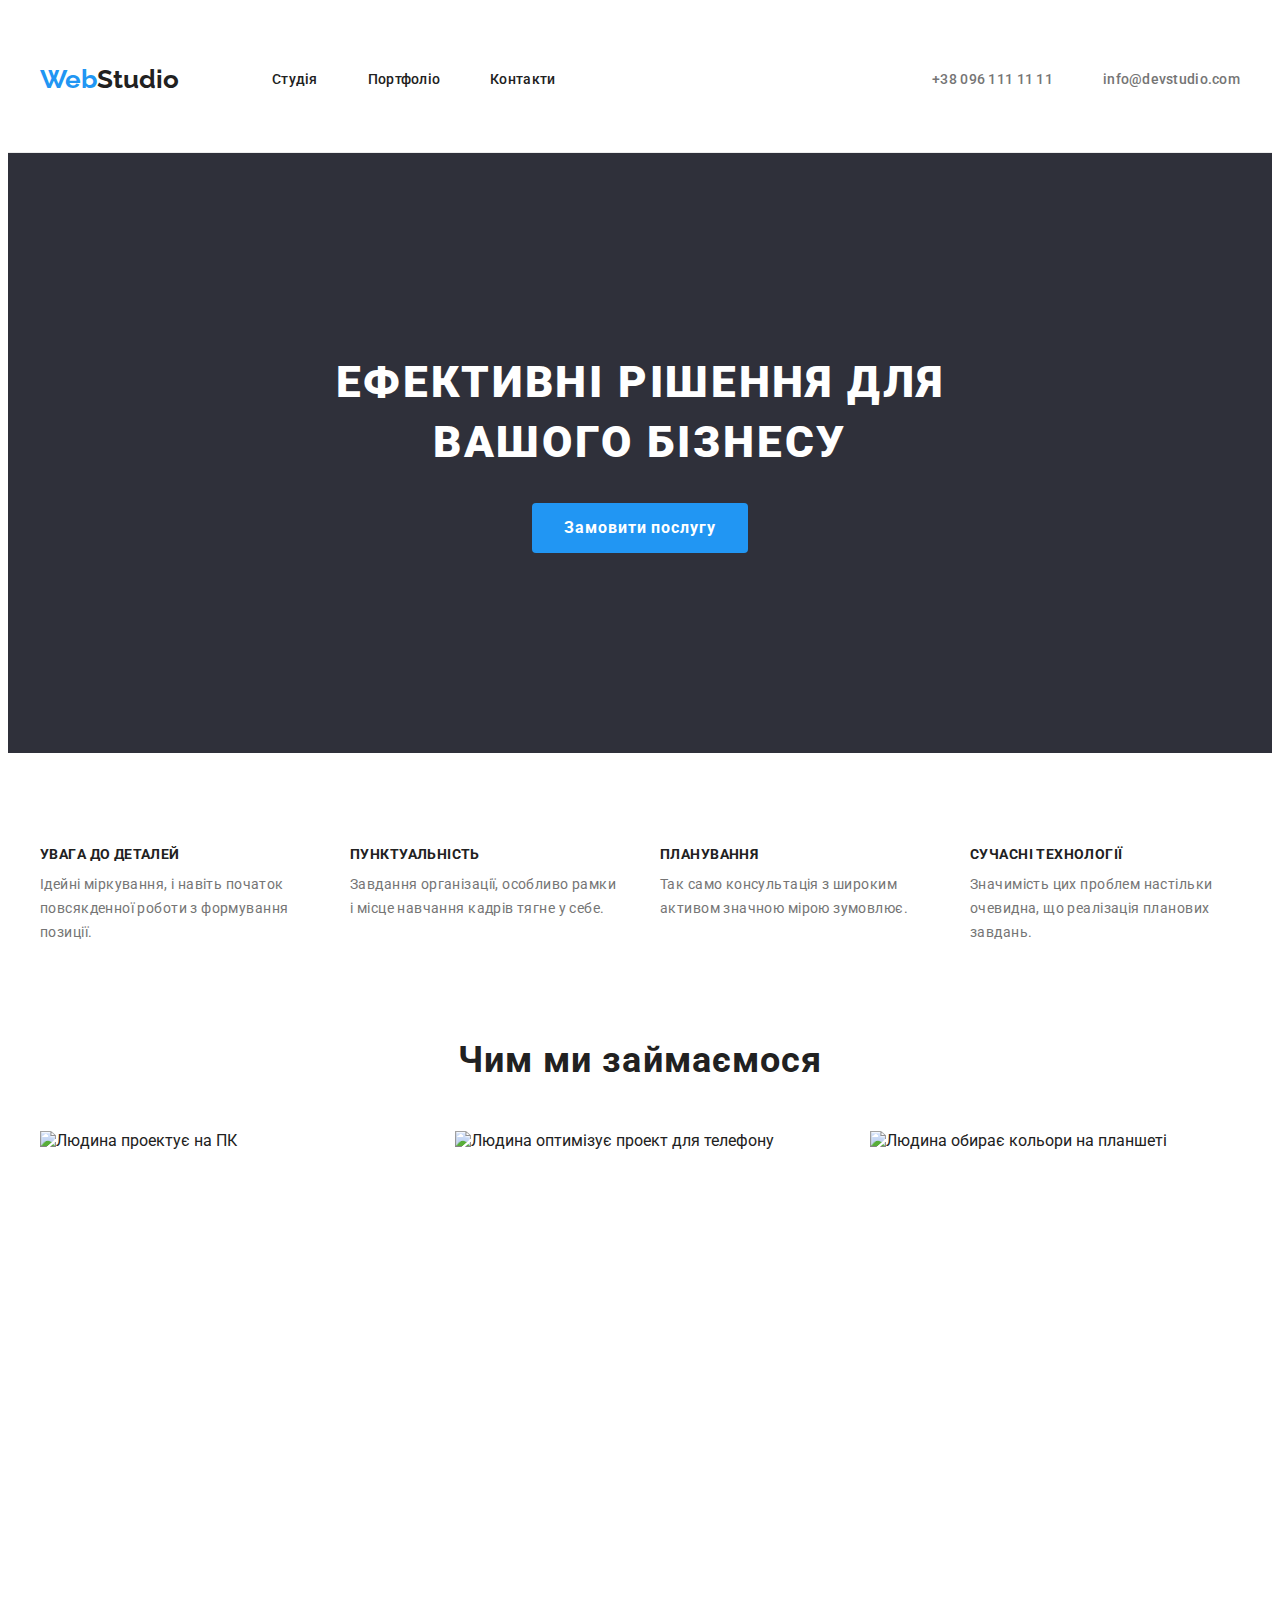
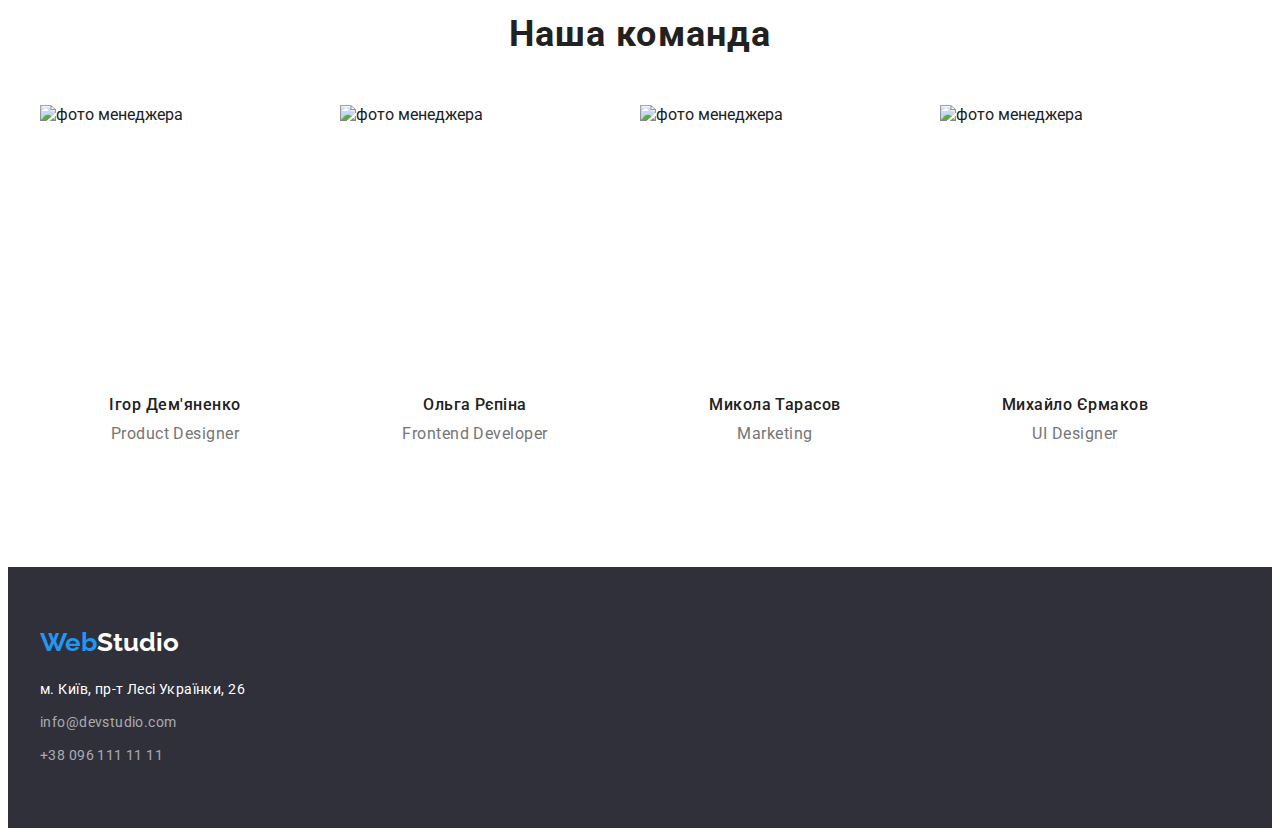
==== index.html @ 510cea8b "fixes" ====
<!DOCTYPE html>
<html lang="uk">
  <head>
    <meta charset="UTF-8" />
    <meta http-equiv="X-UA-Compatible" content="IE=edge" />
    <meta name="viewport" content="width=device-width, initial-scale=1.0" />
    <title>Document</title>
    <link rel="preconnect" href="https://fonts.googleapis.com" />
    <link rel="preconnect" href="https://fonts.gstatic.com" crossorigin />
    <link
      href="https://fonts.googleapis.com/css2?family=Raleway:wght@700&family=Roboto:wght@400;500;700;900&display=swap"
      rel="stylesheet"
    />
    <link
      rel="stylesheet"
      href="https://cdnjs.cloudflare.com/ajax/libs/modern-normalize/1.1.0/modern-normalize.min.css"
      integrity="sha512-wpPYUAdjBVSE4KJnH1VR1HeZfpl1ub8YT/NKx4PuQ5NmX2tKuGu6U/JRp5y+Y8XG2tV+wKQpNHVUX03MfMFn9Q=="
      crossorigin="anonymous"
      referrerpolicy="no-referrer"
    />
    <link rel="stylesheet" href="./css/styles.css" />
  </head>
  <body>
    <!-- header header header header header header header -->

    <header class="header">
      <div class="container header-container">
        <nav class="conteiner-nav">
          <a href="./index.html" lang="en" class="logo"
            ><span>Web</span>Studio</a
          >
          <ul class="main-nav list">
            <li class="item">
              <a href="./index.html" class="main-nav-link">Студія</a>
            </li>
            <li class="item">
              <a href="./portfolio.html" class="main-nav-link">Портфоліо</a>
            </li>
            <li class="item">
              <a href="#" class="main-nav-link">Контакти</a>
            </li>
          </ul>
        </nav>
        <div class="conteiner-auth">
          <ul class="auth-nav list">
            <li class="item">
              <a href="tel:+380961111111" class="main-nav-contacts"
                >+38 096 111 11 11</a
              >
            </li>
            <li class="item">
              <a href="mailto:info@devstudio.com" class="main-nav-contacts"
                >info@devstudio.com</a
              >
            </li>
          </ul>
        </div>
      </div>
    </header>

    <!-- main main main main main main main main main main -->

    <main>
      <!-- hero hero hero hero hero hero hero hero hero hero  -->

      <section class="hero-section">
        <h1 class="hero-slogan">
          Ефективні рішення для <br />
          вашого бізнесу
        </h1>
        <button type="button" class="hero-order-service">
          Замовити послугу
        </button>
      </section>

      <!-- our advantages our advantages our advantages our advantages  -->

      <section class="section">
        <div class="container">
          <h2 class="hidden">Наші переваги</h2>
          <ul class="advantages list">
            <li class="advantages-item">
              <h3 class="section-sub-header">Увагa до деталей</h3>
              <p class="feature-description">
                Ідейні міркування, і навіть початок повсякденної роботи з
                формування позиції.
              </p>
            </li>
            <li class="advantages-item">
              <h3 class="section-sub-header">Пунктуальність</h3>
              <p class="feature-description">
                Завдання організації, особливо рамки і місце навчання кадрів
                тягне у себе.
              </p>
            </li>
            <li class="advantages-item">
              <h3 class="section-sub-header">Планування</h3>
              <p class="feature-description">
                Так само консультація з широким активом значною мірою зумовлює.
              </p>
            </li>
            <li class="advantages-item">
              <h3 class="section-sub-header">Сучасні технології</h3>
              <p class="feature-description">
                Значимість цих проблем настільки очевидна, що реалізація
                планових завдань.
              </p>
            </li>
          </ul>
        </div>
      </section>

      <!-- what we do what we do what we do what we do what we do -->

      <section class="services">
        <div class="container">
          <h2 class="section-title">Чим ми займаємося</h2>
          <ul class="we-do list">
            <li>
              <img
                src="./images/box1.jpg"
                alt="Людина проектує на ПК"
                width="370"
                height="294"
              />
            </li>
            <li>
              <img
                src="./images/box2.jpg"
                alt="Людина оптимізує проект для телефону"
                width="370"
                height="294"
              />
            </li>
            <li>
              <img
                src="./images/box3.jpg"
                alt="Людина обирає кольори на планшеті"
                width="370"
                height="294"
              />
            </li>
          </ul>
        </div>
      </section>

      <!-- our team our team our team our team our team our team our team  -->

      <section class="team">
        <div class="container">
          <h2 class="section-title">Наша команда</h2>
          <ul class="our-team list">
            <li class="team-item">
              <img
                class="team-image"
                src="./images/employee1.jpg"
                alt="фото менеджера"
                width="270"
                height="260"
              />
              <div class="team-member">
                <h3 class="team-member-name">Ігор Дем'яненко</h3>
                <p class="team-member-position">Product Designer</p>
              </div>
            </li>
            <li class="team-item">
              <img
                class="team-image"
                src="./images/employee2.jpg"
                alt="фото менеджера"
                width="270"
                height="260"
              />
              <div class="team-member">
                <h3 class="team-member-name">Ольга Рєпіна</h3>
                <p class="team-member-position">Frontend Developer</p>
              </div>
            </li>
            <li class="team-item">
              <img
                class="team-image"
                src="./images/employee3.jpg"
                alt="фото менеджера"
                width="270"
                height="260"
              />
              <div class="team-member">
                <h3 class="team-member-name">Микола Тарасов</h3>
                <p class="team-member-position">Marketing</p>
              </div>
            </li>
            <li class="team-item">
              <img
                class="team-image"
                src="./images/employee4.jpg"
                alt="фото менеджера"
                width="270"
                height="260"
              />
              <div class="team-member">
                <h3 class="team-member-name">Михайло Єрмаков</h3>
                <p class="team-member-position">UI Designer</p>
              </div>
            </li>
          </ul>
        </div>
      </section>
    </main>

    <!-- footer footer footer footer footer footer footer footer  -->

    <footer class="footer-section">
      <div class="container">
        <a href="./index.html" lang="en" class="footer-logo"
          ><span>Web</span>Studio</a
        >
        <address>
          <ul class="footer-list list">
            <li>
              <a
                href="https://goo.gl/maps/GpsuP5sjHcTFaCAGA"
                target="_blank"
                rel="noopener noreferrer nofollow"
                class="footer-phisical-address"
                >м. Київ, пр-т Лесі Українки, 26</a
              >
            </li>
            <li>
              <a href="mailto:info@devstudio.com" class="footer-contacts-mail"
                >info@devstudio.com</a
              >
            </li>
            <li>
              <a href="tel:+380961111111" class="footer-contacts-tel"
                >+38 096 111 11 11</a
              >
            </li>
          </ul>
        </address>
      </div>
    </footer>
  </body>
</html>
---- css/styles.css ----
:root {
  --accent-color: #2196f3;
  --main-text-black-color: #212121;
  --main-white-color: #ffffff;
  --main-grey-color: #757575;
  --dark-background-color: #2f303a;
  --button-filter-background-color: #f5f4fa;
  --footer-text-semi-transparent-color: rgba(255, 255, 255, 0.6);
}

body {
  font-family: "Roboto", sans-serif;
  background-color: var(--main-white-color);
  color: var(--main-text-black-color);
}
.logo {
  padding-top: 24px;
  padding-bottom: 25px;
  margin-right: 93px;

  font-family: "Raleway", sans-serif;
  font-weight: 700;
  font-size: 26px;
  line-height: 1.2;
  color: var(--main-text-black-color);
}

.logo span {
  color: var(--accent-color);
}

.list {
  list-style: none;
  padding: 0%;
  margin: 0%;
}

a {
  text-decoration: none;
  display: inline-block;
}
img {
  display: block;
  max-width: 100%;
  height: auto;
}

button {
  cursor: pointer;
  font-family: inherit;
  border: none;
  border-radius: 4px;
  padding: 10px 32px;
  min-width: 216px;
}

.hidden {
  position: absolute;
  width: 1px;
  height: 1px;
  margin: -1px;
  padding: 0;
  overflow: hidden;
  border: 0;
  clip: rect(0 0 0 0);
}

.container {
  width: 1200px;
  padding-left: 15px;
  padding-right: 15px;
  margin: 0 auto;
}

h1,
h2,
h3,
h4,
h5,
h6,
p {
  margin: 0%;
  padding: 0px;
}

ul,
ol {
  margin: 0;
  padding-left: 0;
}

/* HEADER */

.header {
  border-bottom: 1px solid #ececec;
}

.header-container {
  height: 80px;
  display: flex;
  align-items: center;
  padding-top: 32px;
  padding-bottom: 32px;
}

.conteiner-nav {
  display: flex;
  align-items: center;
}

.main-nav {
  display: flex;
  gap: 50px;
}

.main-nav-link {
  display: block;

  font-weight: 500;
  font-size: 14px;
  line-height: 1.14;
  letter-spacing: 0.02em;
  color: var(--main-text-black-color);
}

.main-nav-link:hover,
.main-nav-link:focus {
  color: var(--accent-color);
}

.main-nav-contacts {
  display: block;
  padding-top: 31px;
  padding-bottom: 31px;

  font-weight: 500;
  font-size: 14px;
  line-height: 1.14;
  letter-spacing: 0.02em;
  color: var(--main-grey-color);
}

.conteiner-auth {
  margin-left: auto;
}

.auth-nav {
  display: flex;
  margin-left: auto;
}

.auth-nav .item + .item {
  margin-left: 50px;
}

/* HERO */

.hero-section {
  background-color: var(--dark-background-color);
  text-align: center;
  padding-top: 200px;
  padding-bottom: 200px;
}

.hero-slogan {
  font-weight: 900;
  font-size: 44px;
  line-height: 1.36;
  letter-spacing: 0.06em;
  text-transform: uppercase;
  color: var(--main-white-color);
  margin-bottom: 30px;
}

.hero-order-service {
  font-weight: 700;
  font-size: 16px;
  line-height: 1.88;
  letter-spacing: 0.06em;
  color: var(--main-white-color);
  background-color: var(--accent-color);
}

/* SECTION */

.section {
  padding-bottom: 94px;
  padding-top: 94px;
}

.services {
  padding-bottom: 94px;
}

.section-title {
  font-size: 36px;
  line-height: 1.17;
  letter-spacing: 0.03em;
  margin-bottom: 50px;
  text-align: center;
}

.section-sub-header {
  font-size: 14px;
  line-height: 1.14;
  letter-spacing: 0.03em;
  text-transform: uppercase;
  margin-bottom: 10px;
}

.advantages {
  display: flex;
  justify-content: space-between;
}

.advantages .advantages-item {
  width: 270px;
}

.feature-description {
  font-size: 14px;
  line-height: 1.71;
  letter-spacing: 0.03em;
  color: var(--main-grey-color);
}

.we-do {
  display: flex;
  justify-content: space-between;
}

/* OUR TEAM */

.team {
  padding-top: 94px;
  padding-bottom: 94px;
}

.team-member-name {
  font-weight: 500;
  font-size: 16px;
  line-height: 1.19;
  letter-spacing: 0.03em;
  margin-bottom: 10px;
  text-align: center;
}

.team-member-position {
  font-size: 16px;
  line-height: 1.19;
  letter-spacing: 0.03em;
  color: var(--main-grey-color);
  text-align: center;
}

.our-team {
  display: flex;
  gap: 30px;
}

.team-member {
  padding-top: 30px;
  padding-bottom: 30px;
}

/* FOOTER */

.footer-phisical-address:hover,
.footer-contacts:hover,
.footer-contacts:focus,
.main-nav-contacts:hover,
.main-nav-contacts:focus {
  color: var(--accent-color);
}

.footer-section {
  background-color: var(--dark-background-color);
  padding-top: 60px;
  padding-bottom: 60px;
}

.footer-phisical-address {
  font-style: normal;
  font-size: 14px;
  line-height: 1.71;
  letter-spacing: 0.03em;
  color: var(--main-white-color);
  margin-bottom: 9px;
}

.footer-contacts-mail {
  font-style: normal;
  font-size: 14px;
  line-height: 1.71;
  letter-spacing: 0.03em;
  color: var(--footer-text-semi-transparent-color);
  margin-bottom: 9px;
}

.footer-contacts-tel {
  font-style: normal;
  font-size: 14px;
  line-height: 1.71;
  letter-spacing: 0.03em;
  color: var(--footer-text-semi-transparent-color);
}

.footer-logo {
  font-family: "Raleway", sans-serif;
  font-weight: 700;
  font-size: 26px;
  line-height: 1.2;
  color: var(--main-white-color);
  margin-bottom: 20px;
}

.footer-logo span {
  color: var(--accent-color);
}

/* -=-=-=-=-=-=- Portfolio CSS -=-=-=-=-=-=- */

.portfolio {
  padding-top: 94px;
  padding-bottom: 94px;
}

.portfolio-nav {
  display: flex;
  margin-bottom: 34px;
  gap: 8px;
  justify-content: center;
}

.portfolio-filters-button {
  background-color: var(--button-filter-background-color);
  font-weight: 500;
  font-size: 16px;
  line-height: 1.62;
  letter-spacing: 0.03em;
  padding: 6px 22px;
  text-align: center;
  font-family: inherit;
  border-radius: 4px;
  min-width: auto;
}

.portfolio-filters-button:focus,
.portfolio-filters-button:hover {
  background-color: var(--accent-color);
  color: var(--main-white-color);
}

.project {
  padding: 20px 24px;
}

.client-project-name {
  font-size: 18px;
  line-height: 2;
  letter-spacing: 0.06em;
  color: var(--main-text-black-color);
  margin-bottom: 4px;
}

.product-project-type {
  font-size: 16px;
  line-height: 1.88;
  letter-spacing: 0.03em;
  color: var(--main-grey-color);
  margin-bottom: 20px;
}

.portfolio-list {
  display: flex;
  flex-wrap: wrap;
  gap: 30px;
}

.portfolio-list-content {
  width: 370px;
  height: 404px;
  border: 1px solid #eeeeee;
}

.address {
  font-style: normal;
}
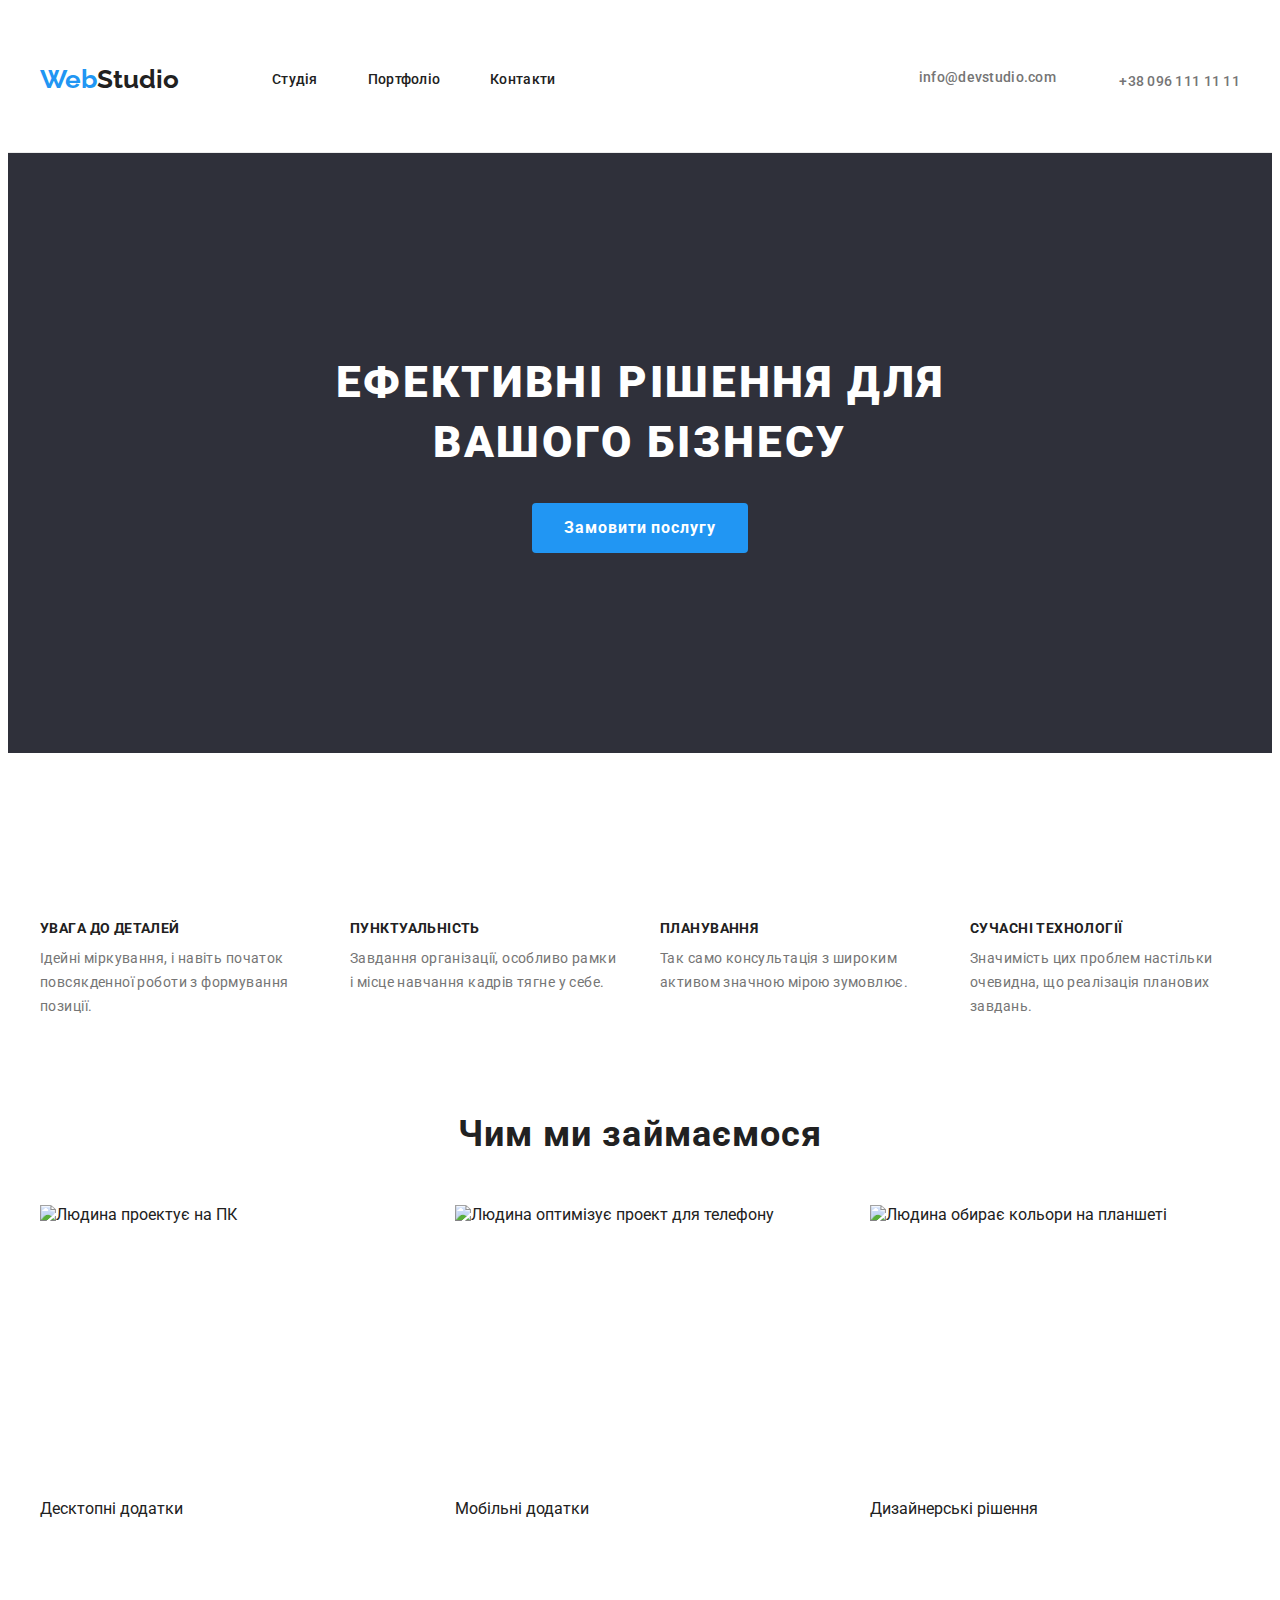
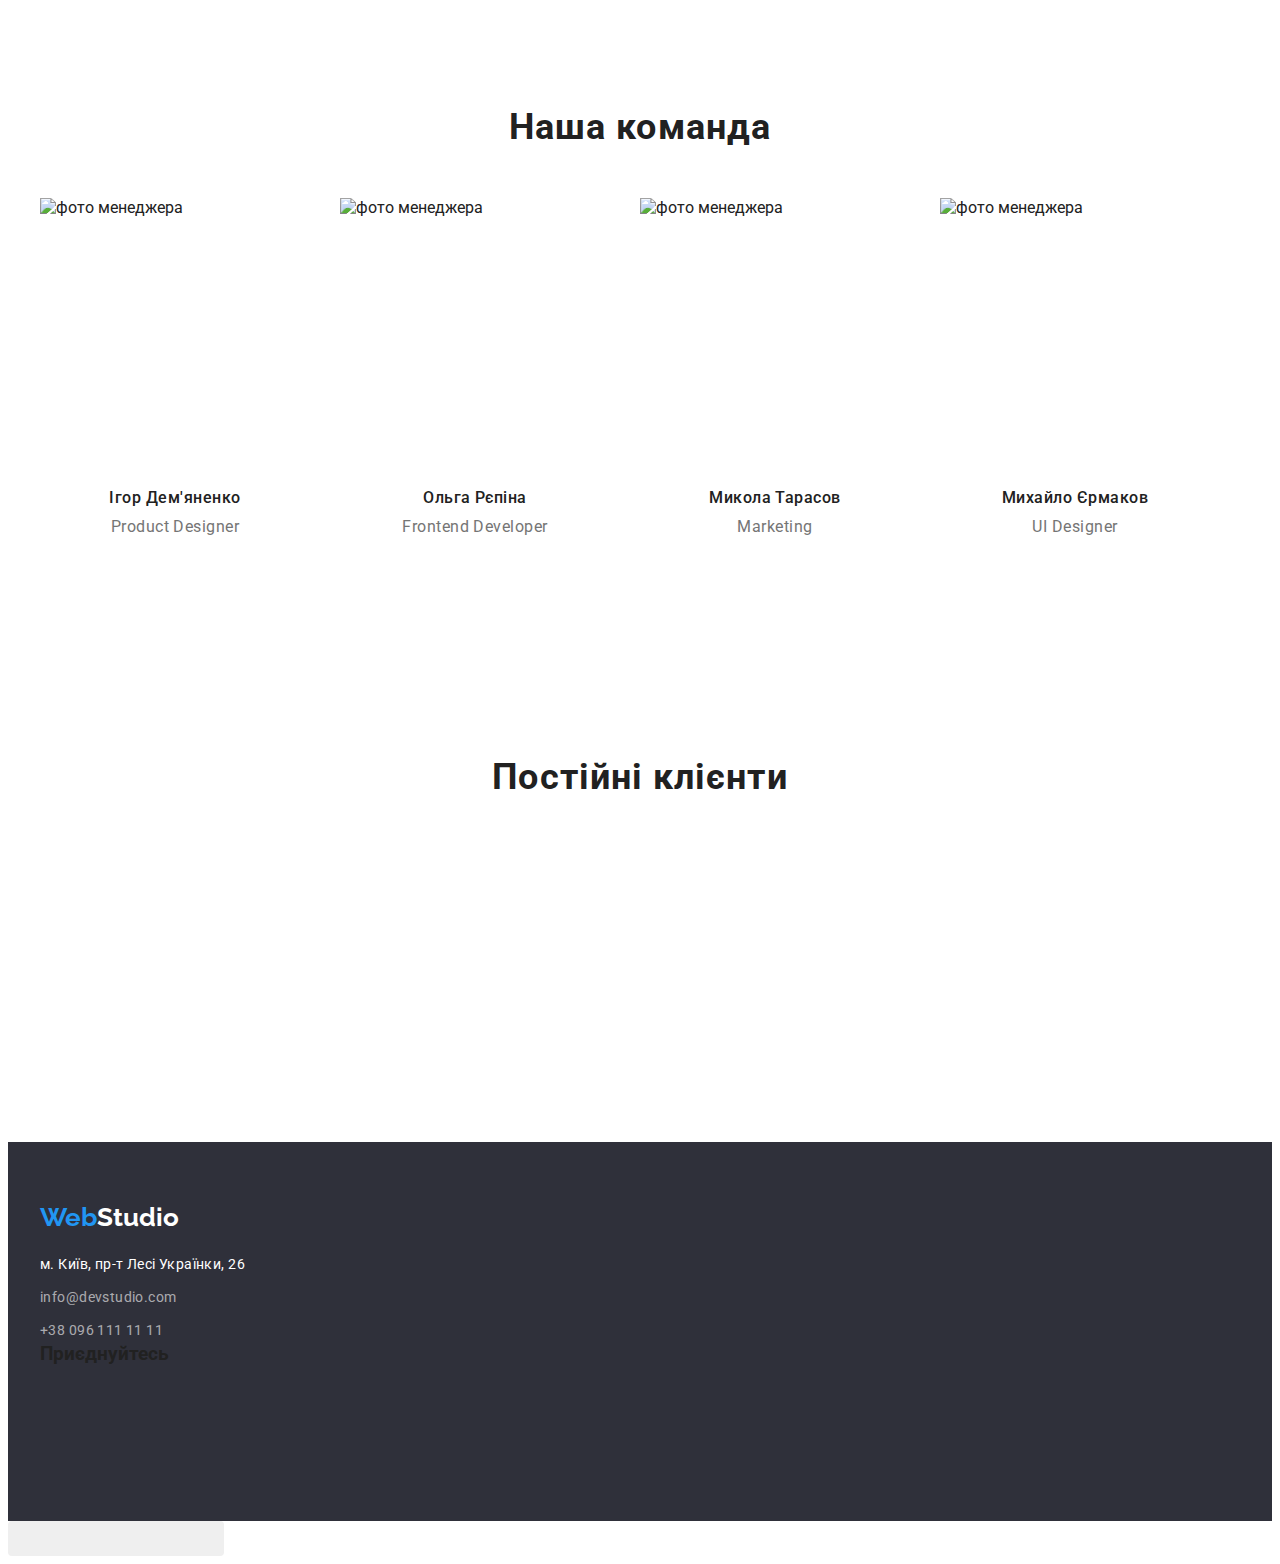
==== commit 7b809719: "final" ====
--- a/index.html
+++ b/index.html
@@ -21,7 +21,7 @@
     <link rel="stylesheet" href="./css/styles.css" />
   </head>
   <body>
-    <!-- header header header header header header header -->
+    <!-- header ❤ header -->
 
     <header class="header">
       <div class="container header-container">
@@ -31,7 +31,7 @@
           >
           <ul class="main-nav list">
             <li class="item">
-              <a href="./index.html" class="main-nav-link">Студія</a>
+              <a href="./index.html" class="main-nav-link blue-line">Студія</a>
             </li>
             <li class="item">
               <a href="./portfolio.html" class="main-nav-link">Портфоліо</a>
@@ -44,13 +44,19 @@
         <div class="conteiner-auth">
           <ul class="auth-nav list">
             <li class="item">
-              <a href="tel:+380961111111" class="main-nav-contacts"
-                >+38 096 111 11 11</a
+              <a href="mailto:info@devstudio.com" class="main-nav-contacts">
+                <svg class="main-nav-contacts-icon" width="16" height="12">
+                  <use href="./images/icons.svg#icon-envelope"></use>
+                </svg>
+                info@devstudio.com</a
               >
             </li>
             <li class="item">
-              <a href="mailto:info@devstudio.com" class="main-nav-contacts"
-                >info@devstudio.com</a
+              <a href="tel:+380961111111" class="main-nav-contacts">
+                <svg class="main-nav-contacts-icon" width="10" height="16">
+                  <use href="./images/icons.svg#icon-smartphone"></use>
+                </svg>
+                +38 096 111 11 11</a
               >
             </li>
           </ul>
@@ -68,7 +74,7 @@
           Ефективні рішення для <br />
           вашого бізнесу
         </h1>
-        <button type="button" class="hero-order-service">
+        <button type="button" class="hero-order-service" data-modal-open>
           Замовити послугу
         </button>
       </section>
@@ -80,6 +86,11 @@
           <h2 class="hidden">Наші переваги</h2>
           <ul class="advantages list">
             <li class="advantages-item">
+              <div class="thumb">
+                <svg class="advantages-item-icon" width="70" height="70">
+                  <use href="./images/icons.svg#icon-antenna"></use>
+                </svg>
+              </div>
               <h3 class="section-sub-header">Увагa до деталей</h3>
               <p class="feature-description">
                 Ідейні міркування, і навіть початок повсякденної роботи з
@@ -87,6 +98,11 @@
               </p>
             </li>
             <li class="advantages-item">
+              <div class="thumb">
+                <svg class="advantages-item-icon" width="70" height="70">
+                  <use href="./images/icons.svg#icon-clock"></use>
+                </svg>
+              </div>
               <h3 class="section-sub-header">Пунктуальність</h3>
               <p class="feature-description">
                 Завдання організації, особливо рамки і місце навчання кадрів
@@ -94,12 +110,22 @@
               </p>
             </li>
             <li class="advantages-item">
+              <div class="thumb">
+                <svg class="advantages-item-icon" width="70" height="70">
+                  <use href="./images/icons.svg#icon-diagram"></use>
+                </svg>
+              </div>
               <h3 class="section-sub-header">Планування</h3>
               <p class="feature-description">
                 Так само консультація з широким активом значною мірою зумовлює.
               </p>
             </li>
             <li class="advantages-item">
+              <div class="thumb">
+                <svg class="advantages-item-icon" width="70" height="70">
+                  <use href="./images/icons.svg#icon-astronaut"></use>
+                </svg>
+              </div>
               <h3 class="section-sub-header">Сучасні технології</h3>
               <p class="feature-description">
                 Значимість цих проблем настільки очевидна, що реалізація
@@ -116,29 +142,32 @@
         <div class="container">
           <h2 class="section-title">Чим ми займаємося</h2>
           <ul class="we-do list">
-            <li>
+            <li class="projects">
               <img
                 src="./images/box1.jpg"
                 alt="Людина проектує на ПК"
                 width="370"
                 height="294"
               />
-            </li>
-            <li>
+              <div class="projects-text"><p>Десктопні додатки</p></div>
+            </li>
+            <li class="projects">
               <img
                 src="./images/box2.jpg"
                 alt="Людина оптимізує проект для телефону"
                 width="370"
                 height="294"
               />
-            </li>
-            <li>
+              <div class="projects-text"><p>Мобільні додатки</p></div>
+            </li>
+            <li class="projects">
               <img
                 src="./images/box3.jpg"
                 alt="Людина обирає кольори на планшеті"
                 width="370"
                 height="294"
               />
+              <div class="projects-text"><p>Дизайнерські рішення</p></div>
             </li>
           </ul>
         </div>
@@ -161,6 +190,44 @@
               <div class="team-member">
                 <h3 class="team-member-name">Ігор Дем'яненко</h3>
                 <p class="team-member-position">Product Designer</p>
+                <ul class="thumb-team list">
+                  <li>
+                    <div class="thumb-team-icon">
+                      <a href="" class="team-link-icon">
+                        <svg class="team-member-icon" width="20" height="20">
+                          <use href="./images/icons.svg#icon-instagram"></use>
+                        </svg>
+                      </a>
+                    </div>
+                  </li>
+                  <li>
+                    <div class="thumb-team-icon">
+                      <a href="" class="team-link-icon">
+                        <svg class="team-member-icon" width="20" height="20">
+                          <use href="./images/icons.svg#icon-twitter"></use>
+                        </svg>
+                      </a>
+                    </div>
+                  </li>
+                  <li>
+                    <div class="thumb-team-icon">
+                      <a href="" class="team-link-icon">
+                        <svg class="team-member-icon" width="20" height="20">
+                          <use href="./images/icons.svg#icon-facebook"></use>
+                        </svg>
+                      </a>
+                    </div>
+                  </li>
+                  <li>
+                    <div class="thumb-team-icon">
+                      <a href="" class="team-link-icon">
+                        <svg class="team-member-icon" width="20" height="20">
+                          <use href="./images/icons.svg#icon-linkedin"></use>
+                        </svg>
+                      </a>
+                    </div>
+                  </li>
+                </ul>
               </div>
             </li>
             <li class="team-item">
@@ -174,6 +241,44 @@
               <div class="team-member">
                 <h3 class="team-member-name">Ольга Рєпіна</h3>
                 <p class="team-member-position">Frontend Developer</p>
+                <ul class="thumb-team list">
+                  <li>
+                    <div class="thumb-team-icon">
+                      <a href="" class="team-link-icon">
+                        <svg class="team-member-icon" width="20" height="20">
+                          <use href="./images/icons.svg#icon-instagram"></use>
+                        </svg>
+                      </a>
+                    </div>
+                  </li>
+                  <li>
+                    <div class="thumb-team-icon">
+                      <a href="" class="team-link-icon">
+                        <svg class="team-member-icon" width="20" height="20">
+                          <use href="./images/icons.svg#icon-twitter"></use>
+                        </svg>
+                      </a>
+                    </div>
+                  </li>
+                  <li>
+                    <div class="thumb-team-icon">
+                      <a href="" class="team-link-icon">
+                        <svg class="team-member-icon" width="20" height="20">
+                          <use href="./images/icons.svg#icon-facebook"></use>
+                        </svg>
+                      </a>
+                    </div>
+                  </li>
+                  <li>
+                    <div class="thumb-team-icon">
+                      <a href="" class="team-link-icon">
+                        <svg class="team-member-icon" width="20" height="20">
+                          <use href="./images/icons.svg#icon-linkedin"></use>
+                        </svg>
+                      </a>
+                    </div>
+                  </li>
+                </ul>
               </div>
             </li>
             <li class="team-item">
@@ -187,6 +292,44 @@
               <div class="team-member">
                 <h3 class="team-member-name">Микола Тарасов</h3>
                 <p class="team-member-position">Marketing</p>
+                <ul class="thumb-team list">
+                  <li>
+                    <div class="thumb-team-icon">
+                      <a href="" class="team-link-icon">
+                        <svg class="team-member-icon" width="20" height="20">
+                          <use href="./images/icons.svg#icon-instagram"></use>
+                        </svg>
+                      </a>
+                    </div>
+                  </li>
+                  <li>
+                    <div class="thumb-team-icon">
+                      <a href="" class="team-link-icon">
+                        <svg class="team-member-icon" width="20" height="20">
+                          <use href="./images/icons.svg#icon-twitter"></use>
+                        </svg>
+                      </a>
+                    </div>
+                  </li>
+                  <li>
+                    <div class="thumb-team-icon">
+                      <a href="" class="team-link-icon">
+                        <svg class="team-member-icon" width="20" height="20">
+                          <use href="./images/icons.svg#icon-facebook"></use>
+                        </svg>
+                      </a>
+                    </div>
+                  </li>
+                  <li>
+                    <div class="thumb-team-icon">
+                      <a href="" class="team-link-icon">
+                        <svg class="team-member-icon" width="20" height="20">
+                          <use href="./images/icons.svg#icon-linkedin"></use>
+                        </svg>
+                      </a>
+                    </div>
+                  </li>
+                </ul>
               </div>
             </li>
             <li class="team-item">
@@ -200,6 +343,108 @@
               <div class="team-member">
                 <h3 class="team-member-name">Михайло Єрмаков</h3>
                 <p class="team-member-position">UI Designer</p>
+                <ul class="thumb-team list">
+                  <li>
+                    <div class="thumb-team-icon">
+                      <a href="" class="team-link-icon">
+                        <svg class="team-member-icon" width="20" height="20">
+                          <use href="./images/icons.svg#icon-instagram"></use>
+                        </svg>
+                      </a>
+                    </div>
+                  </li>
+                  <li>
+                    <div class="thumb-team-icon">
+                      <a href="" class="team-link-icon">
+                        <svg class="team-member-icon" width="20" height="20">
+                          <use href="./images/icons.svg#icon-twitter"></use>
+                        </svg>
+                      </a>
+                    </div>
+                  </li>
+                  <li>
+                    <div class="thumb-team-icon">
+                      <a href="" class="team-link-icon">
+                        <svg class="team-member-icon" width="20" height="20">
+                          <use href="./images/icons.svg#icon-facebook"></use>
+                        </svg>
+                      </a>
+                    </div>
+                  </li>
+                  <li>
+                    <div class="thumb-team-icon">
+                      <a href="" class="team-link-icon">
+                        <svg class="team-member-icon" width="20" height="20">
+                          <use href="./images/icons.svg#icon-linkedin"></use>
+                        </svg>
+                      </a>
+                    </div>
+                  </li>
+                </ul>
+              </div>
+            </li>
+          </ul>
+        </div>
+      </section>
+
+      <!-- our clients  our clients  our clients  our clients  -->
+
+      <section class="clients">
+        <div class="container">
+          <h2 class="section-title">Постійні клієнти</h2>
+          <ul class="our-clients list">
+            <li class="clients-item">
+              <div class="thumb-icon">
+                <a class="clients-link-icon" href="">
+                  <svg class="clients-icon" width="41" height="47">
+                    <use href="./images/icons.svg#icon-Union"></use>
+                  </svg>
+                </a>
+              </div>
+            </li>
+            <li class="clients-item">
+              <div class="thumb-icon">
+                <a class="clients-link-icon" href="">
+                  <svg class="clients-icon" width="40" height="52">
+                    <use href="./images/icons.svg#icon-group"></use>
+                  </svg>
+                </a>
+              </div>
+            </li>
+            <li class="clients-item">
+              <div class="thumb-icon">
+                <a class="clients-link-icon" href="">
+                  <svg class="clients-icon" width="43" height="41">
+                    <use href="./images/icons.svg#icon-Object"></use>
+                  </svg>
+                </a>
+              </div>
+            </li>
+            <li class="clients-item">
+              <div class="thumb-icon">
+                <a class="clients-link-icon" href="">
+                  <svg class="clients-icon" width="84" height="41">
+                    <use href="./images/icons.svg#icon-group-1"></use>
+                  </svg>
+                </a>
+              </div>
+            </li>
+            <li class="clients-item">
+              <div class="thumb-icon">
+                <a class="clients-link-icon" href="">
+                  <svg class="clients-icon" width="63" height="45">
+                    <use href="./images/icons.svg#icon-group-2"></use>
+                  </svg>
+                </a>
+              </div>
+            </li>
+            <li class="clients-item">
+              <div class="thumb-icon">
+                <a class="clients-link-icon" href="">
+                  <svg class="clients-icon" width="94" height="44">
+                    <use href="./images/icons.svg#icon-Object-1"></use>
+                  </svg>
+                </a>
               </div>
             </li>
           </ul>
@@ -210,34 +455,90 @@
     <!-- footer footer footer footer footer footer footer footer  -->
 
     <footer class="footer-section">
-      <div class="container">
-        <a href="./index.html" lang="en" class="footer-logo"
-          ><span>Web</span>Studio</a
-        >
-        <address>
-          <ul class="footer-list list">
+      <div class="footer-total container">
+        <div>
+          <a href="./index.html" lang="en" class="footer-logo"
+            ><span>Web</span>Studio</a
+          >
+          <address>
+            <ul class="footer-list list">
+              <li>
+                <a
+                  href="https://goo.gl/maps/GpsuP5sjHcTFaCAGA"
+                  target="_blank"
+                  rel="noopener noreferrer nofollow"
+                  class="footer-phisical-address"
+                  >м. Київ, пр-т Лесі Українки, 26</a
+                >
+              </li>
+              <li>
+                <a href="mailto:info@devstudio.com" class="footer-contacts-mail"
+                  >info@devstudio.com</a
+                >
+              </li>
+              <li>
+                <a href="tel:+380961111111" class="footer-contacts-tel"
+                  >+38 096 111 11 11</a
+                >
+              </li>
+            </ul>
+          </address>
+        </div>
+        <div class="footer-contacts-icon">
+          <h3 class="footer-slogan">Приєднуйтесь</h3>
+          <ul class="list thumb-footer">
             <li>
-              <a
-                href="https://goo.gl/maps/GpsuP5sjHcTFaCAGA"
-                target="_blank"
-                rel="noopener noreferrer nofollow"
-                class="footer-phisical-address"
-                >м. Київ, пр-т Лесі Українки, 26</a
-              >
+              <div class="thumb-footer-icon">
+                <a href="" class="link-icon">
+                  <svg class="footer-icon" width="20" height="20">
+                    <use href="./images/icons.svg#icon-instagram"></use>
+                  </svg>
+                </a>
+              </div>
             </li>
             <li>
-              <a href="mailto:info@devstudio.com" class="footer-contacts-mail"
-                >info@devstudio.com</a
-              >
+              <div class="thumb-footer-icon">
+                <a href="" class="link-icon">
+                  <svg class="footer-icon" width="20" height="20">
+                    <use href="./images/icons.svg#icon-twitter"></use>
+                  </svg>
+                </a>
+              </div>
             </li>
             <li>
-              <a href="tel:+380961111111" class="footer-contacts-tel"
-                >+38 096 111 11 11</a
-              >
-            </li>
-          </ul>
-        </address>
+              <div class="thumb-footer-icon">
+                <a href="" class="link-icon">
+                  <svg class="footer-icon" width="20" height="20">
+                    <use href="./images/icons.svg#icon-facebook"></use>
+                  </svg>
+                </a>
+              </div>
+            </li>
+            <li>
+              <div class="thumb-footer-icon">
+                <a href="" class="link-icon">
+                  <svg class="footer-icon" width="20" height="20">
+                    <use href="./images/icons.svg#icon-linkedin"></use>
+                  </svg>
+                </a>
+              </div>
+            </li>
+          </ul>
+        </div>
       </div>
     </footer>
+
+    <!-- Modal  Modal Modal Modal Modal Modal Modal Modal Modal -->
+
+    <div class="backdrop is-hidden" data-modal>
+      <div class="modal">
+        <button type="button" class="modal-button" data-modal-close>
+          <svg class="modal-icon" width="11" height="11">
+            <use href="./images/icons.svg#icon-Close"></use>
+          </svg>
+        </button>
+      </div>
+    </div>
+    <script src="./js/modal.js"></script>
   </body>
 </html>
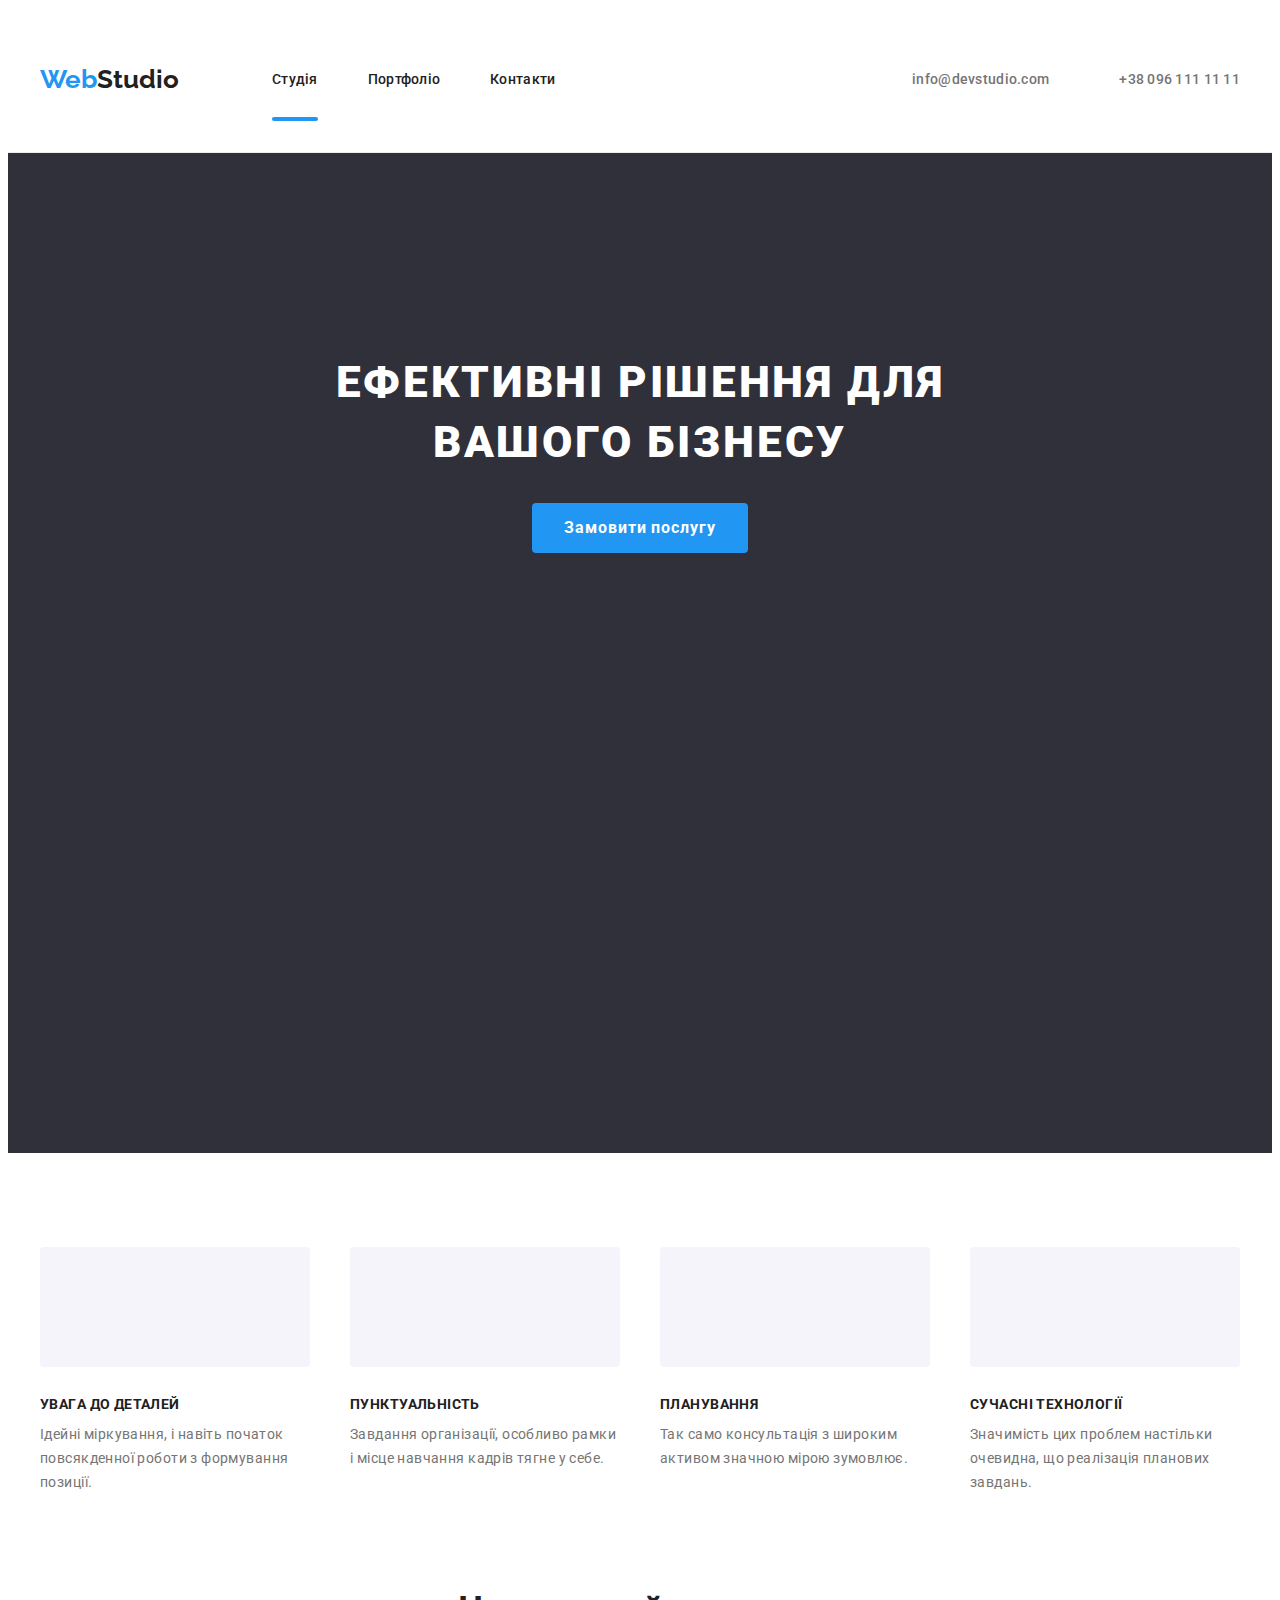
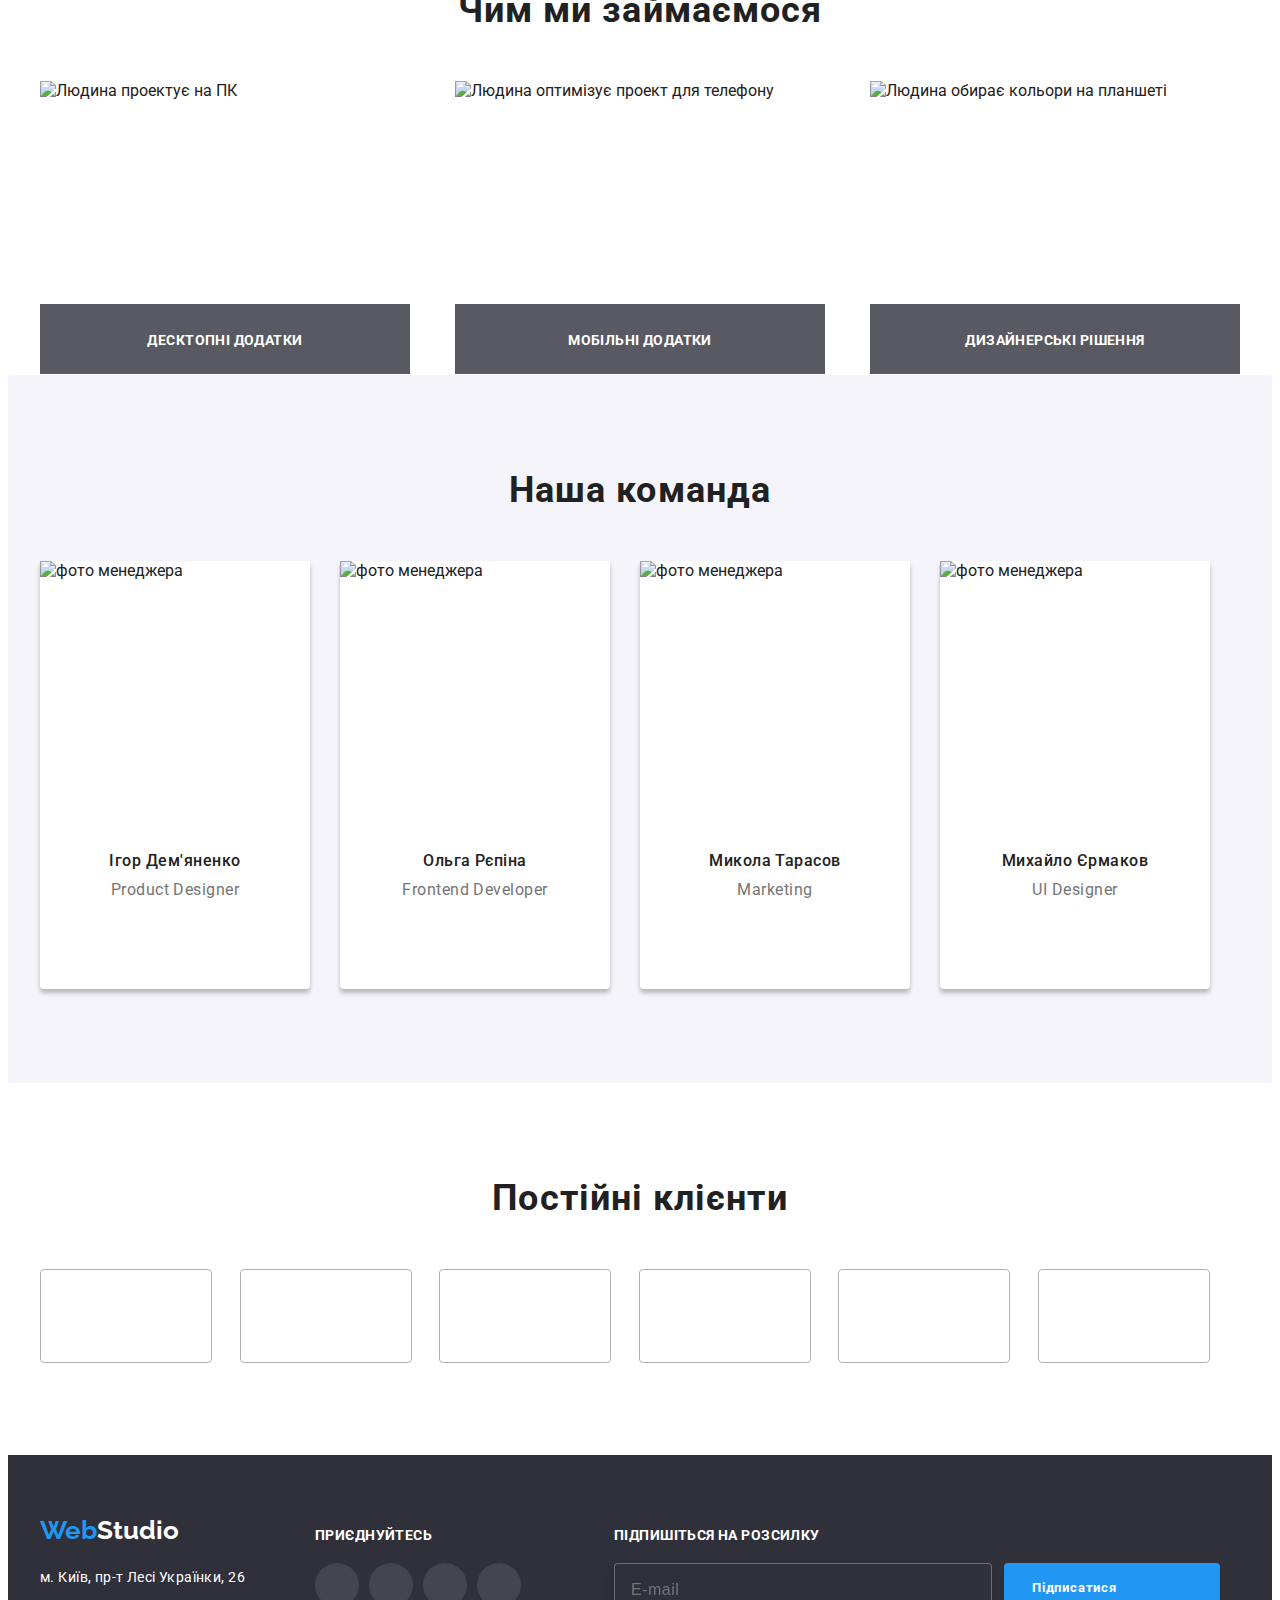
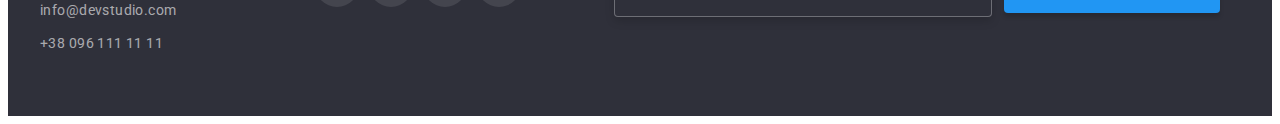
==== commit 60448b36: "hw6 done" ====
--- a/index.html
+++ b/index.html
@@ -525,6 +525,26 @@
             </li>
           </ul>
         </div>
+
+        <!-- FOOTER FORM FOOTER FORM FOOTER FORM FOOTER FORM FOOTER FORM -->
+
+        <form class="footer-form">
+          <label class="footer-form-label">
+            Підпишіться на розсилку
+            <input
+              class="footer-form-input"
+              type="email"
+              name="mail"
+              placeholder="E-mail"
+            />
+          </label>
+          <button class="footer-form-button" type="submit">
+            Підписатися
+            <svg class="footer-form-icon" width="24" height="24">
+              <use href="./images/icons.svg#icon-icon-send"></use>
+            </svg>
+          </button>
+        </form>
       </div>
     </footer>
 
@@ -534,9 +554,81 @@
       <div class="modal">
         <button type="button" class="modal-button" data-modal-close>
           <svg class="modal-icon" width="11" height="11">
-            <use href="./images/icons.svg#icon-Close"></use>
+            <use href="./images/icons.svg#icon-сlose"></use>
           </svg>
         </button>
+        <form class="modal-form">
+          <p class="modal-form-name">Залиште свої дані, ми вам передзвонимо</p>
+          <div class="modal-form-field">
+            <label class="modal-form-label">
+              <span class="position-label">Ім'я</span>
+              <span class="relative-input">
+                <input class="modal-form-input" type="text" name="name" />
+                <span class="modal-form-icon">
+                  <svg class="form-icon" width="18" height="18">
+                    <use href="./images/icons.svg#icon-person-black"></use>
+                  </svg>
+                </span>
+              </span>
+            </label>
+          </div>
+          <div class="modal-form-field">
+            <label class="modal-form-label">
+              <span class="position-label">Телефон</span>
+              <span class="relative-input">
+                <input class="modal-form-input" type="tel" name="name" />
+                <span class="modal-form-icon">
+                  <svg class="form-icon" width="18" height="18">
+                    <use href="./images/icons.svg#icon-phone-black"></use>
+                  </svg>
+                </span>
+              </span>
+            </label>
+          </div>
+          <div class="modal-form-field">
+            <label class="modal-form-label">
+              <span class="position-label">Пошта</span>
+              <span class="relative-input">
+                <input class="modal-form-input" type="email" name="name" />
+                <span class="modal-form-icon">
+                  <svg class="form-icon" width="18" height="18">
+                    <use href="./images/icons.svg#icon-email-black"></use>
+                  </svg>
+                </span>
+              </span>
+            </label>
+          </div>
+
+          <div class="modal-form-field">
+            <label for="comment" class="modal-form-label">
+              <span class="position-label">Коментар</span>
+            </label>
+            <textarea
+              class="modal-form-comment"
+              name="comment"
+              id="comment"
+              placeholder="Введіть текст"
+            ></textarea>
+          </div>
+
+          <div class="modal-form-checkbox">
+            <label for="check" class="modal-form-label-check">
+              <input
+                id="check"
+                class="modal-form-input-check"
+                type="checkbox"
+                name="policy"
+              />
+              <span class="checkbox-icon"></span>
+              Погоджуюся з розсилкою та приймаю
+              <a href="" class="modal-form-label-check-polici"
+                >Умови договору</a
+              >
+            </label>
+          </div>
+
+          <button class="modal-form-button" type="submit">Відправити</button>
+        </form>
       </div>
     </div>
     <script src="./js/modal.js"></script>
--- a/css/styles.css
+++ b/css/styles.css
@@ -6,6 +6,10 @@
   --dark-background-color: #2f303a;
   --button-filter-background-color: #f5f4fa;
   --footer-text-semi-transparent-color: rgba(255, 255, 255, 0.6);
+}
+
+*:focus {
+  outline: none;
 }
 
 body {
@@ -89,7 +93,7 @@
   padding-left: 0;
 }
 
-/* HEADER */
+/* HEADER HEADER HEADER HEADER HEADER HEADER HEADER HEADER*/
 
 .header {
   border-bottom: 1px solid #ececec;
@@ -114,13 +118,28 @@
 }
 
 .main-nav-link {
+  position: relative;
+
   display: block;
-
+  padding-top: 32px;
+  padding-bottom: 32px;
   font-weight: 500;
   font-size: 14px;
   line-height: 1.14;
   letter-spacing: 0.02em;
   color: var(--main-text-black-color);
+  transition: color 250ms cubic-bezier(0.4, 0, 0.2, 1);
+}
+
+.blue-line::after {
+  position: absolute;
+  top: 96%;
+  content: "";
+  display: block;
+  width: 100%;
+  height: 4px;
+  background: #2196f3;
+  border-radius: 2px;
 }
 
 .main-nav-link:hover,
@@ -129,15 +148,25 @@
 }
 
 .main-nav-contacts {
-  display: block;
-  padding-top: 31px;
-  padding-bottom: 31px;
+  display: flex;
+  align-items: center;
 
   font-weight: 500;
   font-size: 14px;
   line-height: 1.14;
   letter-spacing: 0.02em;
   color: var(--main-grey-color);
+  transition: color 250ms cubic-bezier(0.4, 0, 0.2, 1);
+}
+
+.main-nav-contacts-icon {
+  margin-right: 10px;
+  --color3: currentColor;
+}
+
+.main-nav-contacts:hover,
+.main-nav-contacts:focus {
+  color: var(--accent-color);
 }
 
 .conteiner-auth {
@@ -145,7 +174,7 @@
 }
 
 .auth-nav {
-  display: flex;
+  display: inline-flex;
   margin-left: auto;
 }
 
@@ -160,6 +189,20 @@
   text-align: center;
   padding-top: 200px;
   padding-bottom: 200px;
+
+  max-width: 1600px;
+  height: 600px;
+  margin-left: auto;
+  margin-right: auto;
+  background-image: linear-gradient(
+      to right,
+      rgba(47, 48, 58, 0.4),
+      rgba(47, 48, 58, 0.4)
+    ),
+    url(../images/bg_image.jpg);
+
+  background-position: center;
+  background-size: cover;
 }
 
 .hero-slogan {
@@ -188,7 +231,12 @@
   padding-top: 94px;
 }
 
-.services {
+.clients {
+  padding-bottom: 94px;
+  padding-top: 94px;
+}
+
+.services .clients {
   padding-bottom: 94px;
 }
 
@@ -208,6 +256,8 @@
   margin-bottom: 10px;
 }
 
+/* our advantages */
+
 .advantages {
   display: flex;
   justify-content: space-between;
@@ -224,9 +274,51 @@
   color: var(--main-grey-color);
 }
 
+.thumb {
+  width: 270px;
+  height: 120px;
+  margin-bottom: 30px;
+  display: flex;
+  justify-content: center;
+  align-items: center;
+  background-color: rgba(245, 244, 250, 1);
+  border-radius: 4px;
+}
+
+/* WHAT WE DO */
+
 .we-do {
   display: flex;
   justify-content: space-between;
+}
+
+.projects {
+  position: relative;
+}
+
+.projects::before {
+  position: absolute;
+  display: inline-block;
+  content: "";
+  width: 100%;
+  height: 70px;
+  background: rgba(47, 48, 58, 0.8);
+  top: 76%;
+}
+
+.projects-text {
+  position: absolute;
+  display: flex;
+  left: 50%;
+  bottom: 0;
+  transform: translate(-50%);
+  justify-content: center;
+  padding-bottom: 27px;
+  color: var(--main-white-color);
+  font-weight: 700;
+  font-size: 14px;
+  letter-spacing: 0.03em;
+  text-transform: uppercase;
 }
 
 /* OUR TEAM */
@@ -234,6 +326,7 @@
 .team {
   padding-top: 94px;
   padding-bottom: 94px;
+  background-color: var(--button-filter-background-color);
 }
 
 .team-member-name {
@@ -251,6 +344,7 @@
   letter-spacing: 0.03em;
   color: var(--main-grey-color);
   text-align: center;
+  margin-bottom: 16px;
 }
 
 .our-team {
@@ -263,20 +357,86 @@
   padding-bottom: 30px;
 }
 
+.thumb-team {
+  display: flex;
+  justify-content: space-between;
+  width: 206px;
+  height: 44px;
+  margin: auto;
+}
+
+.team-member-icon {
+  --color4: currentColor;
+}
+
+.team-link-icon {
+  width: 44px;
+  height: 44px;
+  border-radius: 50%;
+  line-height: 0.6;
+
+  display: flex;
+  justify-content: center;
+  align-items: center;
+
+  background-color: none;
+  color: rgba(175, 177, 184, 1);
+  transition: color 250ms cubic-bezier(0.4, 0, 0.2, 1),
+    background-color 250ms cubic-bezier(0.4, 0, 0.2, 1);
+}
+
+.team-link-icon:hover,
+.team-link-icon:focus {
+  color: var(--main-white-color);
+  background-color: var(--accent-color);
+}
+
+.team-item {
+  background-color: #fff;
+  box-shadow: 0px 4px 4px 0px rgba(0, 0, 0, 0.25);
+  border-radius: 0px 0px 4px 4px;
+}
+
+/* OUR CLIENTS */
+
+.our-clients {
+  display: flex;
+  justify-content: space-between;
+  width: 1170px;
+  height: 92px;
+}
+
+.clients-icon {
+  --color4: currentColor;
+}
+
+.clients-link-icon {
+  width: 170px;
+  height: 92px;
+  display: flex;
+  justify-content: center;
+  align-items: center;
+  border: 1px solid rgba(175, 177, 184, 1);
+  color: rgba(175, 177, 184, 1);
+  border-radius: 4px;
+  transition: color 250ms cubic-bezier(0.4, 0, 0.2, 1),
+    border 250ms cubic-bezier(0.4, 0, 0.2, 1);
+}
+
+.clients-link-icon:focus,
+.clients-link-icon:hover {
+  border-color: var(--accent-color);
+  color: var(--accent-color);
+}
+
 /* FOOTER */
-
-.footer-phisical-address:hover,
-.footer-contacts:hover,
-.footer-contacts:focus,
-.main-nav-contacts:hover,
-.main-nav-contacts:focus {
-  color: var(--accent-color);
-}
 
 .footer-section {
   background-color: var(--dark-background-color);
   padding-top: 60px;
   padding-bottom: 60px;
+
+  display: flex;
 }
 
 .footer-phisical-address {
@@ -286,6 +446,16 @@
   letter-spacing: 0.03em;
   color: var(--main-white-color);
   margin-bottom: 9px;
+  transition: color 250ms cubic-bezier(0.4, 0, 0.2, 1);
+}
+
+.footer-phisical-address:hover,
+.footer-phisical-address:focus,
+.footer-contacts-mail:hover,
+.footer-contacts-mail:focus,
+.footer-contacts-tel:hover,
+.footer-contacts-tel:focus {
+  color: var(--accent-color);
 }
 
 .footer-contacts-mail {
@@ -295,6 +465,7 @@
   letter-spacing: 0.03em;
   color: var(--footer-text-semi-transparent-color);
   margin-bottom: 9px;
+  transition: color 250ms cubic-bezier(0.4, 0, 0.2, 1);
 }
 
 .footer-contacts-tel {
@@ -303,6 +474,7 @@
   line-height: 1.71;
   letter-spacing: 0.03em;
   color: var(--footer-text-semi-transparent-color);
+  transition: color 250ms cubic-bezier(0.4, 0, 0.2, 1);
 }
 
 .footer-logo {
@@ -318,6 +490,323 @@
   color: var(--accent-color);
 }
 
+.footer-slogan {
+  font-weight: 700;
+  font-size: 14px;
+  line-height: 16px;
+  letter-spacing: 0.03em;
+  text-transform: uppercase;
+  color: var(--main-white-color);
+  margin-bottom: 20px;
+}
+
+.thumb-footer {
+  display: flex;
+  gap: 10px;
+  width: 206px;
+  height: 44px;
+}
+
+.link-icon {
+  width: 44px;
+  height: 44px;
+  background-color: rgba(255, 255, 255, 0.1);
+  border-radius: 50%;
+  line-height: 0.6;
+  display: flex;
+  justify-content: center;
+  align-items: center;
+  --color4: var(--main-white-color);
+  transition: background-color 250ms cubic-bezier(0.4, 0, 0.2, 1);
+}
+
+.link-icon:hover,
+.link-icon:focus {
+  background-color: var(--accent-color);
+}
+
+.footer-total {
+  display: flex;
+}
+
+.footer-contacts-icon {
+  margin-left: 70px;
+  align-items: baseline;
+  padding-top: 12px;
+}
+
+.footer-form {
+  display: flex;
+  margin-left: 93px;
+}
+
+.footer-form-label {
+  display: flex;
+  flex-direction: column;
+  color: var(--main-white-color);
+  font-weight: 700;
+  font-size: 14px;
+  line-height: 16px;
+  letter-spacing: 0.03em;
+  text-transform: uppercase;
+  padding-top: 12px;
+  gap: 20px;
+}
+
+.footer-form-input {
+  width: 358px;
+  height: 50px;
+  border: 1px solid rgba(255, 255, 255, 0.3);
+  filter: drop-shadow(0px 4px 4px rgba(0, 0, 0, 0.15));
+  border-radius: 4px;
+  background: #2f303a;
+  padding-left: 16px;
+  font-size: 16px;
+  line-height: 20px;
+  display: flex;
+  align-items: center;
+  letter-spacing: 0.03em;
+  color: rgba(255, 255, 255, 0.6);
+}
+
+.footer-form-button {
+  display: flex;
+  margin-left: 12px;
+  margin-top: 48px;
+  padding-left: 28px;
+  width: 200px;
+  height: 50px;
+  background: var(--accent-color);
+  box-shadow: 0px 4px 4px rgba(0, 0, 0, 0.15);
+  border-radius: 4px;
+  font-weight: 700;
+  line-height: 30px;
+  letter-spacing: 0.06em;
+  color: var(--main-white-color);
+}
+
+.footer-form-icon {
+  margin-left: 12px;
+}
+
+/* -=-=-=-=-=-=- MODAL -=-=-=-=-=-=- */
+
+.backdrop {
+  position: fixed;
+  top: 0;
+  left: 0;
+  width: 100%;
+  height: 100%;
+  background-color: rgba(0, 0, 0, 0.2);
+  opacity: 1;
+  transition: opacity 250ms cubic-bezier(0.4, 0, 0.2, 1);
+}
+
+.backdrop.is-hidden {
+  opacity: 0;
+  pointer-events: none;
+  visibility: hidden;
+}
+
+.backdrop.is-hidden .modal {
+  transform: translate(-50%, -50%) scale(0);
+}
+
+.modal {
+  position: absolute;
+  top: 50%;
+  left: 50%;
+  transform: translate(-50%, -50%) scale(1);
+  transition: transform 250ms cubic-bezier(0.4, 0, 0.2, 1);
+
+  width: 528px;
+  height: 581px;
+
+  background-color: #fff;
+  border-radius: 4px;
+}
+
+.modal-button {
+  min-width: 30px;
+  min-height: 30px;
+  border: 1px solid rgba(0, 0, 0, 0.1);
+  border-radius: 50%;
+  padding: 0;
+  background-color: #fff;
+  display: flex;
+  justify-content: center;
+  align-items: center;
+  margin-left: auto;
+  margin-top: 8px;
+  margin-right: 8px;
+}
+
+.modal-icon {
+  fill: currentColor;
+  transition: fill 250ms cubic-bezier(0.4, 0, 0.2, 1);
+}
+
+.modal-button:focus .modal-icon,
+.modal-button:hover .modal-icon {
+  fill: var(--accent-color);
+}
+
+.modal-form {
+  display: flex;
+  flex-direction: column;
+  margin-left: 40px;
+  width: 448px;
+  height: 23px;
+}
+
+.modal-form-name {
+  font-size: 20px;
+  line-height: 23px;
+  text-align: center;
+  font-weight: 700;
+  letter-spacing: 0.03em;
+  color: var(--main-text-black-color);
+  margin-bottom: 12px;
+}
+
+.modal-form-field {
+  display: block;
+  position: relative;
+  flex-direction: column;
+}
+
+.modal-form-icon {
+  position: absolute;
+  top: 50%;
+  left: 12px;
+  transform: translateY(-50%);
+  transition: fill 250ms cubic-bezier(0.4, 0, 0.2, 1);
+}
+
+.modal-form-label {
+  height: 14px;
+  font-size: 12px;
+  line-height: 14px;
+  letter-spacing: 0.01em;
+  color: var(--main-grey-color);
+}
+
+.position-label {
+  display: block;
+  margin-bottom: 4px;
+  margin-top: 10px;
+}
+
+.relative-input {
+  position: relative;
+  margin-top: 0px;
+  margin-bottom: 0px;
+}
+
+.modal-form-input {
+  width: 100%;
+  height: 40px;
+  border: 1px solid rgba(33, 33, 33, 0.2);
+  border-radius: 4px;
+  padding-left: 42px;
+  outline: transparent;
+  transition: border-color 250ms cubic-bezier(0.4, 0, 0.2, 1);
+}
+
+.modal-form-input:hover,
+.modal-form-input:focus {
+  border-color: var(--accent-color);
+}
+
+.modal-form-input:focus + .modal-form-icon,
+.modal-form-input:hover + .modal-form-icon {
+  fill: var(--accent-color);
+}
+
+.modal-form-comment {
+  width: 100%;
+  height: 120px;
+  border: 1px solid rgba(33, 33, 33, 0.2);
+  border-radius: 4px;
+  resize: none;
+  padding: 12px 16px 12px 16px;
+  outline: transparent;
+  transition: border-color 250ms cubic-bezier(0.4, 0, 0.2, 1);
+}
+
+.modal-form-comment:focus,
+.modal-form-comment:hover {
+  border-color: var(--accent-color);
+}
+
+.modal-form-comment:placeholder-shown {
+  font-size: 12px;
+  line-height: 14px;
+  letter-spacing: 0.01em;
+  color: rgba(117, 117, 117, 0.5);
+}
+
+.modal-form-checkbox {
+  display: flex;
+  align-items: center;
+}
+
+.modal-form-label-check {
+  display: flex;
+  align-items: center;
+  font-weight: 400;
+  font-size: 14px;
+  line-height: 24px;
+  letter-spacing: 0.03em;
+  color: var(--main-grey-color);
+}
+
+.modal-form-label-check-polici {
+  color: var(--accent-color);
+  line-height: 1.71;
+  text-decoration-line: underline;
+  margin-left: 7px;
+  display: inline-block;
+}
+
+.checkbox-icon {
+  display: inline-block;
+  width: 16px;
+  height: 15px;
+  border: 2px solid #212121;
+  border-radius: 2px;
+  margin-right: 9px;
+  margin-left: 12px;
+}
+
+.modal-form-input-check {
+  appearance: none;
+  -moz-appearance: none;
+  -webkit-appearance: none;
+  position: absolute;
+}
+
+.modal-form-input-check:checked + .checkbox-icon {
+  background-color: var(--accent-color);
+  border-color: var(--accent-color);
+  background-origin: border-box;
+  background-image: url(../images/icon-check.svg);
+  background-size: contain;
+}
+
+.modal-form-button {
+  margin-top: 30px;
+  margin-left: 124px;
+  width: 200px;
+  background-color: var(--accent-color);
+  line-height: 30px;
+  letter-spacing: 0.06em;
+  color: var(--main-white-color);
+  box-shadow: 0px 4px 4px rgba(0, 0, 0, 0.15);
+  border-radius: 4px;
+  font-weight: 700;
+}
+
 /* -=-=-=-=-=-=- Portfolio CSS -=-=-=-=-=-=- */
 
 .portfolio {
@@ -327,7 +816,7 @@
 
 .portfolio-nav {
   display: flex;
-  margin-bottom: 34px;
+  margin-bottom: 50px;
   gap: 8px;
   justify-content: center;
 }
@@ -343,16 +832,21 @@
   font-family: inherit;
   border-radius: 4px;
   min-width: auto;
+  transition: background-color 250ms cubic-bezier(0.4, 0, 0.2, 1),
+    color 250ms cubic-bezier(0.4, 0, 0.2, 1),
+    box-shadow 250ms cubic-bezier(0.4, 0, 0.2, 1);
 }
 
 .portfolio-filters-button:focus,
 .portfolio-filters-button:hover {
+  color: var(--main-white-color);
+  box-shadow: 0px 4px 4px 0px rgba(0, 0, 0, 0.25);
   background-color: var(--accent-color);
-  color: var(--main-white-color);
 }
 
 .project {
   padding: 20px 24px;
+  border: 1px solid #eeeeee;
 }
 
 .client-project-name {
@@ -368,7 +862,6 @@
   line-height: 1.88;
   letter-spacing: 0.03em;
   color: var(--main-grey-color);
-  margin-bottom: 20px;
 }
 
 .portfolio-list {
@@ -380,9 +873,52 @@
 .portfolio-list-content {
   width: 370px;
   height: 404px;
-  border: 1px solid #eeeeee;
+}
+
+a.img {
+  transition: box-shadow 250ms cubic-bezier(0.4, 0, 0.2, 1);
+}
+
+a.img:focus,
+a.img:hover {
+  box-shadow: 0px 4px 4px 0px rgba(0, 0, 0, 0.25);
 }
 
 .address {
   font-style: normal;
 }
+
+.product-thumb {
+  position: relative;
+  overflow: hidden;
+}
+
+.product-overlay {
+  position: absolute;
+  width: 100%;
+  height: 100%;
+  left: 0;
+  top: 0;
+  background: rgba(33, 150, 243, 0.9);
+  transform: translateY(100%);
+  transition: transform 250ms cubic-bezier(0.4, 0, 0.2, 1);
+}
+
+a.img:hover .product-overlay,
+a.img:focus .product-overlay {
+  transform: translateY(0);
+}
+
+.product-actions {
+  position: absolute;
+  left: 50%;
+  top: 50%;
+  transform: translate(-50%, -50%);
+  width: 322px;
+  height: 168px;
+  color: rgba(255, 255, 255, 1);
+  font-weight: 400;
+  font-size: 18px;
+  line-height: 28px;
+  letter-spacing: 0.03em;
+}
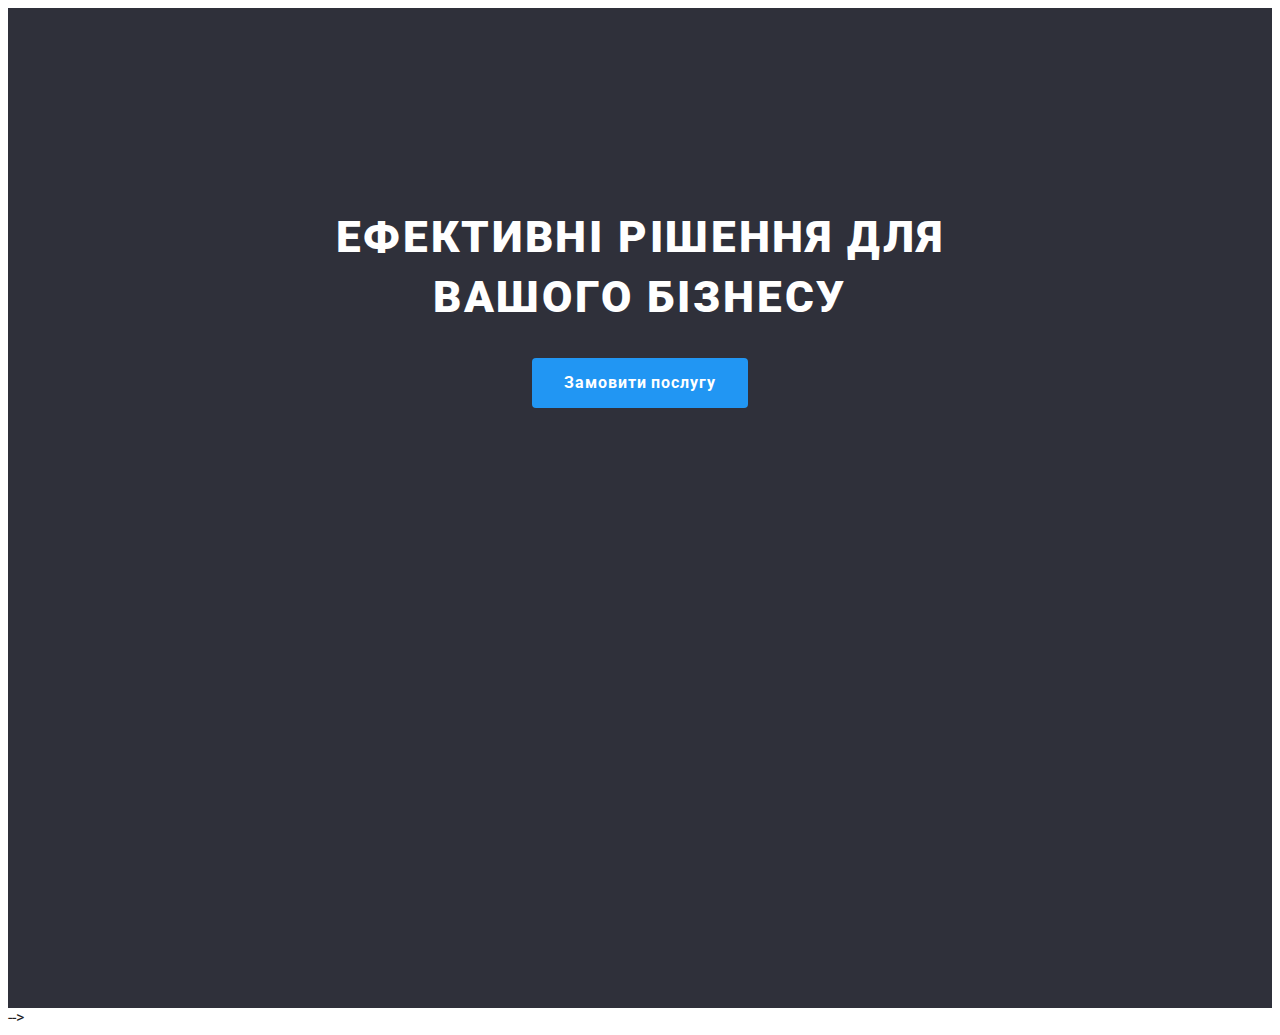
==== commit 398b8ba6: "changes to hw8" ====
--- a/index.html
+++ b/index.html
@@ -19,41 +19,42 @@
       referrerpolicy="no-referrer"
     />
     <link rel="stylesheet" href="./css/styles.css" />
+    <link rel="stylesheet" href="./css/main.min.css" />
   </head>
   <body>
-    <!-- header ❤ header -->
-
-    <header class="header">
-      <div class="container header-container">
-        <nav class="conteiner-nav">
-          <a href="./index.html" lang="en" class="logo"
+    <!-- header header header header header header header header -->
+
+    <!-- <header class="header">
+      <div class="container header__container">
+        <nav class="navigation">
+          <a href="./index.html" lang="en" class="logo navigation__logo"
             ><span>Web</span>Studio</a
           >
-          <ul class="main-nav list">
-            <li class="item">
-              <a href="./index.html" class="main-nav-link blue-line">Студія</a>
-            </li>
-            <li class="item">
-              <a href="./portfolio.html" class="main-nav-link">Портфоліо</a>
-            </li>
-            <li class="item">
-              <a href="#" class="main-nav-link">Контакти</a>
+          <ul class="menu list">
+            <li class="menu__item">
+              <a href="./index.html" class="menu__link blue-line">Студія</a>
+            </li>
+            <li class="menu__item">
+              <a href="./portfolio.html" class="menu__link">Портфоліо</a>
+            </li>
+            <li class="menu__item">
+              <a href="#" class="menu__link">Контакти</a>
             </li>
           </ul>
         </nav>
-        <div class="conteiner-auth">
-          <ul class="auth-nav list">
-            <li class="item">
-              <a href="mailto:info@devstudio.com" class="main-nav-contacts">
-                <svg class="main-nav-contacts-icon" width="16" height="12">
+        <div class="conteiner header__connect">
+          <ul class="connect list">
+            <li class="connect__item">
+              <a href="mailto:info@devstudio.com" class="connect__contacts">
+                <svg class="connect__icon" width="16" height="12">
                   <use href="./images/icons.svg#icon-envelope"></use>
                 </svg>
                 info@devstudio.com</a
               >
             </li>
-            <li class="item">
-              <a href="tel:+380961111111" class="main-nav-contacts">
-                <svg class="main-nav-contacts-icon" width="10" height="16">
+            <li class="connect__item">
+              <a href="tel:+380961111111" class="connect__contacts">
+                <svg class="connect__icon" width="10" height="16">
                   <use href="./images/icons.svg#icon-smartphone"></use>
                 </svg>
                 +38 096 111 11 11</a
@@ -62,166 +63,166 @@
           </ul>
         </div>
       </div>
-    </header>
+    </header> -->
 
     <!-- main main main main main main main main main main -->
 
-    <main>
-      <!-- hero hero hero hero hero hero hero hero hero hero  -->
-
-      <section class="hero-section">
-        <h1 class="hero-slogan">
+    <!-- <main> -->
+    <!-- hero hero hero hero hero hero hero hero hero hero  -->
+
+    <section class="hero">
+        <h1 class="hero__slogan">
           Ефективні рішення для <br />
           вашого бізнесу
         </h1>
-        <button type="button" class="hero-order-service" data-modal-open>
+        <button type="button" class="hero__button" data-modal-open>
           Замовити послугу
         </button>
       </section>
 
-      <!-- our advantages our advantages our advantages our advantages  -->
-
-      <section class="section">
-        <div class="container">
-          <h2 class="hidden">Наші переваги</h2>
-          <ul class="advantages list">
-            <li class="advantages-item">
-              <div class="thumb">
-                <svg class="advantages-item-icon" width="70" height="70">
-                  <use href="./images/icons.svg#icon-antenna"></use>
-                </svg>
-              </div>
-              <h3 class="section-sub-header">Увагa до деталей</h3>
-              <p class="feature-description">
-                Ідейні міркування, і навіть початок повсякденної роботи з
-                формування позиції.
-              </p>
-            </li>
-            <li class="advantages-item">
-              <div class="thumb">
-                <svg class="advantages-item-icon" width="70" height="70">
-                  <use href="./images/icons.svg#icon-clock"></use>
-                </svg>
-              </div>
-              <h3 class="section-sub-header">Пунктуальність</h3>
-              <p class="feature-description">
-                Завдання організації, особливо рамки і місце навчання кадрів
-                тягне у себе.
-              </p>
-            </li>
-            <li class="advantages-item">
-              <div class="thumb">
-                <svg class="advantages-item-icon" width="70" height="70">
-                  <use href="./images/icons.svg#icon-diagram"></use>
-                </svg>
-              </div>
-              <h3 class="section-sub-header">Планування</h3>
-              <p class="feature-description">
-                Так само консультація з широким активом значною мірою зумовлює.
-              </p>
-            </li>
-            <li class="advantages-item">
-              <div class="thumb">
-                <svg class="advantages-item-icon" width="70" height="70">
-                  <use href="./images/icons.svg#icon-astronaut"></use>
-                </svg>
-              </div>
-              <h3 class="section-sub-header">Сучасні технології</h3>
-              <p class="feature-description">
-                Значимість цих проблем настільки очевидна, що реалізація
-                планових завдань.
-              </p>
-            </li>
-          </ul>
-        </div>
-      </section>
-
-      <!-- what we do what we do what we do what we do what we do -->
-
-      <section class="services">
-        <div class="container">
-          <h2 class="section-title">Чим ми займаємося</h2>
-          <ul class="we-do list">
-            <li class="projects">
+    <!-- advantages advantages advantages advantages  -->
+
+    <!-- <section class="section about">
+      <div class="container about__container">
+        <h2 class="hidden">Наші переваги</h2>
+        <ul class="advantages list">
+          <li class="advantages__item">
+            <div class="advantages__thumb">
+              <svg class="advantages__icon" width="70" height="70">
+                <use href="./images/icons.svg#icon-antenna"></use>
+              </svg>
+            </div>
+            <h3 class="advantages__title">Увагa до деталей</h3>
+            <p class="advantages__description">
+              Ідейні міркування, і навіть початок повсякденної роботи з
+              формування позиції.
+            </p>
+          </li>
+          <li class="advantages__item">
+            <div class="advantages__thumb">
+              <svg class="advantages__icon" width="70" height="70">
+                <use href="./images/icons.svg#icon-clock"></use>
+              </svg>
+            </div>
+            <h3 class="advantages__title">Пунктуальність</h3>
+            <p class="advantages__description">
+              Завдання організації, особливо рамки і місце навчання кадрів тягне
+              у себе.
+            </p>
+          </li>
+          <li class="advantages__item">
+            <div class="advantages__thumb">
+              <svg class="advantages__icon" width="70" height="70">
+                <use href="./images/icons.svg#icon-diagram"></use>
+              </svg>
+            </div>
+            <h3 class="advantages__title">Планування</h3>
+            <p class="advantages__description">
+              Так само консультація з широким активом значною мірою зумовлює.
+            </p>
+          </li>
+          <li class="advantages__item">
+            <div class="advantages__thumb">
+              <svg class="advantages__icon" width="70" height="70">
+                <use href="./images/icons.svg#icon-astronaut"></use>
+              </svg>
+            </div>
+            <h3 class="advantages__title">Сучасні технології</h3>
+            <p class="advantages__description">
+              Значимість цих проблем настільки очевидна, що реалізація планових
+              завдань.
+            </p>
+          </li>
+        </ul>
+      </div>
+    </section> -->
+
+    <!-- services services services services services -->
+
+    <!-- <section class="services">
+        <div class="container services__container">
+          <h2 class="services__title">Чим ми займаємося</h2>
+          <ul class="projects list">
+            <li class="projects__item">
               <img
                 src="./images/box1.jpg"
                 alt="Людина проектує на ПК"
                 width="370"
                 height="294"
               />
-              <div class="projects-text"><p>Десктопні додатки</p></div>
-            </li>
-            <li class="projects">
+              <div class="projects__name"><p>Десктопні додатки</p></div>
+            </li>
+            <li class="projects__item">
               <img
                 src="./images/box2.jpg"
                 alt="Людина оптимізує проект для телефону"
                 width="370"
                 height="294"
               />
-              <div class="projects-text"><p>Мобільні додатки</p></div>
-            </li>
-            <li class="projects">
+              <div class="projects__name"><p>Мобільні додатки</p></div>
+            </li>
+            <li class="projects__item">
               <img
                 src="./images/box3.jpg"
                 alt="Людина обирає кольори на планшеті"
                 width="370"
                 height="294"
               />
-              <div class="projects-text"><p>Дизайнерські рішення</p></div>
+              <div class="projects__name"><p>Дизайнерські рішення</p></div>
             </li>
           </ul>
         </div>
-      </section>
-
-      <!-- our team our team our team our team our team our team our team  -->
-
-      <section class="team">
-        <div class="container">
-          <h2 class="section-title">Наша команда</h2>
-          <ul class="our-team list">
-            <li class="team-item">
+      </section> -->
+
+    <!-- team team team team team team team team team team  -->
+
+    <!-- <section class="our-team">
+        <div class="container our-team__container">
+          <h2 class="our-team__title">Наша команда</h2>
+          <ul class="team list">
+            <li class="team__item">
               <img
-                class="team-image"
+                class="team__image"
                 src="./images/employee1.jpg"
                 alt="фото менеджера"
                 width="270"
                 height="260"
               />
-              <div class="team-member">
-                <h3 class="team-member-name">Ігор Дем'яненко</h3>
-                <p class="team-member-position">Product Designer</p>
-                <ul class="thumb-team list">
-                  <li>
-                    <div class="thumb-team-icon">
-                      <a href="" class="team-link-icon">
-                        <svg class="team-member-icon" width="20" height="20">
+              <div class="team__member">
+                <h3 class="team__name">Ігор Дем'яненко</h3>
+                <p class="team__position">Product Designer</p>
+                <ul class="team__list list">
+                  <li>
+                    <div class="team__thumb-icons">
+                      <a href="" class="team__link-icon">
+                        <svg class="team__member-icon" width="20" height="20">
                           <use href="./images/icons.svg#icon-instagram"></use>
                         </svg>
                       </a>
                     </div>
                   </li>
                   <li>
-                    <div class="thumb-team-icon">
-                      <a href="" class="team-link-icon">
-                        <svg class="team-member-icon" width="20" height="20">
+                    <div class="team__thumb-icons">
+                      <a href="" class="team__link-icon">
+                        <svg class="team__member-icon" width="20" height="20">
                           <use href="./images/icons.svg#icon-twitter"></use>
                         </svg>
                       </a>
                     </div>
                   </li>
                   <li>
-                    <div class="thumb-team-icon">
-                      <a href="" class="team-link-icon">
-                        <svg class="team-member-icon" width="20" height="20">
+                    <div class="team__thumb-icons">
+                      <a href="" class="team__link-icon">
+                        <svg class="team__member-icon" width="20" height="20">
                           <use href="./images/icons.svg#icon-facebook"></use>
                         </svg>
                       </a>
                     </div>
                   </li>
                   <li>
-                    <div class="thumb-team-icon">
-                      <a href="" class="team-link-icon">
-                        <svg class="team-member-icon" width="20" height="20">
+                    <div class="team__thumb-icons">
+                      <a href="" class="team__link-icon">
+                        <svg class="team__member-icon" width="20" height="20">
                           <use href="./images/icons.svg#icon-linkedin"></use>
                         </svg>
                       </a>
@@ -230,49 +231,49 @@
                 </ul>
               </div>
             </li>
-            <li class="team-item">
+            <li class="team__item">
               <img
-                class="team-image"
+                class="team__image"
                 src="./images/employee2.jpg"
                 alt="фото менеджера"
                 width="270"
                 height="260"
               />
-              <div class="team-member">
-                <h3 class="team-member-name">Ольга Рєпіна</h3>
-                <p class="team-member-position">Frontend Developer</p>
-                <ul class="thumb-team list">
-                  <li>
-                    <div class="thumb-team-icon">
-                      <a href="" class="team-link-icon">
-                        <svg class="team-member-icon" width="20" height="20">
+              <div class="team__member">
+                <h3 class="team__name">Ольга Рєпіна</h3>
+                <p class="team__position">Frontend Developer</p>
+                <ul class="team__list list">
+                  <li>
+                    <div class="team__thumb-icons">
+                      <a href="" class="team__link-icon">
+                        <svg class="team__member-icon" width="20" height="20">
                           <use href="./images/icons.svg#icon-instagram"></use>
                         </svg>
                       </a>
                     </div>
                   </li>
                   <li>
-                    <div class="thumb-team-icon">
-                      <a href="" class="team-link-icon">
-                        <svg class="team-member-icon" width="20" height="20">
+                    <div class="team__thumb-icons">
+                      <a href="" class="team__link-icon">
+                        <svg class="team__member-icon" width="20" height="20">
                           <use href="./images/icons.svg#icon-twitter"></use>
                         </svg>
                       </a>
                     </div>
                   </li>
                   <li>
-                    <div class="thumb-team-icon">
-                      <a href="" class="team-link-icon">
-                        <svg class="team-member-icon" width="20" height="20">
+                    <div class="team__thumb-icons">
+                      <a href="" class="team__link-icon">
+                        <svg class="team__member-icon" width="20" height="20">
                           <use href="./images/icons.svg#icon-facebook"></use>
                         </svg>
                       </a>
                     </div>
                   </li>
                   <li>
-                    <div class="thumb-team-icon">
-                      <a href="" class="team-link-icon">
-                        <svg class="team-member-icon" width="20" height="20">
+                    <div class="team__thumb-icons">
+                      <a href="" class="team__link-icon">
+                        <svg class="team__member-icon" width="20" height="20">
                           <use href="./images/icons.svg#icon-linkedin"></use>
                         </svg>
                       </a>
@@ -281,49 +282,49 @@
                 </ul>
               </div>
             </li>
-            <li class="team-item">
+            <li class="team__item">
               <img
-                class="team-image"
+                class="team__image"
                 src="./images/employee3.jpg"
                 alt="фото менеджера"
                 width="270"
                 height="260"
               />
-              <div class="team-member">
-                <h3 class="team-member-name">Микола Тарасов</h3>
-                <p class="team-member-position">Marketing</p>
-                <ul class="thumb-team list">
-                  <li>
-                    <div class="thumb-team-icon">
-                      <a href="" class="team-link-icon">
-                        <svg class="team-member-icon" width="20" height="20">
+              <div class="team__member">
+                <h3 class="team__name">Микола Тарасов</h3>
+                <p class="team__position">Marketing</p>
+                <ul class="team__list list">
+                  <li>
+                    <div class="team__thumb-icons">
+                      <a href="" class="team__link-icon">
+                        <svg class="team__member-icon" width="20" height="20">
                           <use href="./images/icons.svg#icon-instagram"></use>
                         </svg>
                       </a>
                     </div>
                   </li>
                   <li>
-                    <div class="thumb-team-icon">
-                      <a href="" class="team-link-icon">
-                        <svg class="team-member-icon" width="20" height="20">
+                    <div class="team__thumb-icons">
+                      <a href="" class="team__link-icon">
+                        <svg class="team__member-icon" width="20" height="20">
                           <use href="./images/icons.svg#icon-twitter"></use>
                         </svg>
                       </a>
                     </div>
                   </li>
                   <li>
-                    <div class="thumb-team-icon">
-                      <a href="" class="team-link-icon">
-                        <svg class="team-member-icon" width="20" height="20">
+                    <div class="team__thumb-icons">
+                      <a href="" class="team__link-icon">
+                        <svg class="team__member-icon" width="20" height="20">
                           <use href="./images/icons.svg#icon-facebook"></use>
                         </svg>
                       </a>
                     </div>
                   </li>
                   <li>
-                    <div class="thumb-team-icon">
-                      <a href="" class="team-link-icon">
-                        <svg class="team-member-icon" width="20" height="20">
+                    <div class="team__thumb-icons">
+                      <a href="" class="team__link-icon">
+                        <svg class="team__member-icon" width="20" height="20">
                           <use href="./images/icons.svg#icon-linkedin"></use>
                         </svg>
                       </a>
@@ -332,192 +333,192 @@
                 </ul>
               </div>
             </li>
-            <li class="team-item">
+            <li class="team__item">
               <img
-                class="team-image"
+                class="team__image"
                 src="./images/employee4.jpg"
                 alt="фото менеджера"
                 width="270"
                 height="260"
               />
-              <div class="team-member">
-                <h3 class="team-member-name">Михайло Єрмаков</h3>
-                <p class="team-member-position">UI Designer</p>
-                <ul class="thumb-team list">
-                  <li>
-                    <div class="thumb-team-icon">
-                      <a href="" class="team-link-icon">
-                        <svg class="team-member-icon" width="20" height="20">
+              <div class="team__member">
+                <h3 class="team__name">Михайло Єрмаков</h3>
+                <p class="team__position">UI Designer</p>
+                <ul class="team__list list">
+                  <li>
+                    <div class="team__thumb-icons">
+                      <a href="" class="team__link-icon">
+                        <svg class="team__member-icon" width="20" height="20">
                           <use href="./images/icons.svg#icon-instagram"></use>
                         </svg>
                       </a>
                     </div>
                   </li>
                   <li>
-                    <div class="thumb-team-icon">
-                      <a href="" class="team-link-icon">
-                        <svg class="team-member-icon" width="20" height="20">
+                    <div class="team__thumb-icons">
+                      <a href="" class="team__link-icon">
+                        <svg class="team__member-icon" width="20" height="20">
                           <use href="./images/icons.svg#icon-twitter"></use>
                         </svg>
                       </a>
                     </div>
                   </li>
                   <li>
-                    <div class="thumb-team-icon">
-                      <a href="" class="team-link-icon">
-                        <svg class="team-member-icon" width="20" height="20">
+                    <div class="team__thumb-icons">
+                      <a href="" class="team__link-icon">
+                        <svg class="team__member-icon" width="20" height="20">
                           <use href="./images/icons.svg#icon-facebook"></use>
                         </svg>
                       </a>
                     </div>
                   </li>
                   <li>
-                    <div class="thumb-team-icon">
-                      <a href="" class="team-link-icon">
-                        <svg class="team-member-icon" width="20" height="20">
+                    <div class="team__thumb-icons">
+                      <a href="" class="team__link-icon">
+                        <svg class="team__member-icon" width="20" height="20">
                           <use href="./images/icons.svg#icon-linkedin"></use>
                         </svg>
                       </a>
                     </div>
                   </li>
                 </ul>
+              </div>
+            </li>
+          </ul>
+        </div>
+      </section> -->
+
+    <!-- clients clients clients clients clients clients clients -->
+
+    <!-- <section class="clients">
+        <div class="container clients__container">
+          <h2 class="clients__title">Постійні клієнти</h2>
+          <ul class="clients__list list">
+            <li class="clients__item">
+              <div class="clients__thumb-icon">
+                <a class="clients__link-icon" href="">
+                  <svg class="clients__icon" width="41" height="47">
+                    <use href="./images/icons.svg#icon-Union"></use>
+                  </svg>
+                </a>
+              </div>
+            </li>
+            <li class="clients__item">
+              <div class="clients__thumb-icon">
+                <a class="clients__link-icon" href="">
+                  <svg class="clients__icon" width="40" height="52">
+                    <use href="./images/icons.svg#icon-group"></use>
+                  </svg>
+                </a>
+              </div>
+            </li>
+            <li class="clients__item">
+              <div class="clients__thumb-icon">
+                <a class="clients__link-icon" href="">
+                  <svg class="clients__icon" width="43" height="41">
+                    <use href="./images/icons.svg#icon-Object"></use>
+                  </svg>
+                </a>
+              </div>
+            </li>
+            <li class="clients__item">
+              <div class="clients__thumb-icon">
+                <a class="clients__link-icon" href="">
+                  <svg class="clients__icon" width="84" height="41">
+                    <use href="./images/icons.svg#icon-group-1"></use>
+                  </svg>
+                </a>
+              </div>
+            </li>
+            <li class="clients__item">
+              <div class="clients__thumb-icon">
+                <a class="clients__link-icon" href="">
+                  <svg class="clients__icon" width="63" height="45">
+                    <use href="./images/icons.svg#icon-group-2"></use>
+                  </svg>
+                </a>
+              </div>
+            </li>
+            <li class="clients__item">
+              <div class="clients__thumb-icon">
+                <a class="clients__link-icon" href="">
+                  <svg class="clients__icon" width="94" height="44">
+                    <use href="./images/icons.svg#icon-Object-1"></use>
+                  </svg>
+                </a>
               </div>
             </li>
           </ul>
         </div>
       </section>
-
-      <!-- our clients  our clients  our clients  our clients  -->
-
-      <section class="clients">
-        <div class="container">
-          <h2 class="section-title">Постійні клієнти</h2>
-          <ul class="our-clients list">
-            <li class="clients-item">
-              <div class="thumb-icon">
-                <a class="clients-link-icon" href="">
-                  <svg class="clients-icon" width="41" height="47">
-                    <use href="./images/icons.svg#icon-Union"></use>
-                  </svg>
-                </a>
-              </div>
-            </li>
-            <li class="clients-item">
-              <div class="thumb-icon">
-                <a class="clients-link-icon" href="">
-                  <svg class="clients-icon" width="40" height="52">
-                    <use href="./images/icons.svg#icon-group"></use>
-                  </svg>
-                </a>
-              </div>
-            </li>
-            <li class="clients-item">
-              <div class="thumb-icon">
-                <a class="clients-link-icon" href="">
-                  <svg class="clients-icon" width="43" height="41">
-                    <use href="./images/icons.svg#icon-Object"></use>
-                  </svg>
-                </a>
-              </div>
-            </li>
-            <li class="clients-item">
-              <div class="thumb-icon">
-                <a class="clients-link-icon" href="">
-                  <svg class="clients-icon" width="84" height="41">
-                    <use href="./images/icons.svg#icon-group-1"></use>
-                  </svg>
-                </a>
-              </div>
-            </li>
-            <li class="clients-item">
-              <div class="thumb-icon">
-                <a class="clients-link-icon" href="">
-                  <svg class="clients-icon" width="63" height="45">
-                    <use href="./images/icons.svg#icon-group-2"></use>
-                  </svg>
-                </a>
-              </div>
-            </li>
-            <li class="clients-item">
-              <div class="thumb-icon">
-                <a class="clients-link-icon" href="">
-                  <svg class="clients-icon" width="94" height="44">
-                    <use href="./images/icons.svg#icon-Object-1"></use>
-                  </svg>
-                </a>
-              </div>
-            </li>
-          </ul>
-        </div>
-      </section>
-    </main>
+    </main> -->
 
     <!-- footer footer footer footer footer footer footer footer  -->
 
-    <footer class="footer-section">
-      <div class="footer-total container">
-        <div>
-          <a href="./index.html" lang="en" class="footer-logo"
+    <!-- <footer class="footer">
+      <div class="footer__total container">
+        <div class="footer__address-box">
+          <a href="./index.html" lang="en" class="logo footer__logo"
             ><span>Web</span>Studio</a
           >
           <address>
-            <ul class="footer-list list">
+            <ul class="footer__list list">
               <li>
                 <a
                   href="https://goo.gl/maps/GpsuP5sjHcTFaCAGA"
                   target="_blank"
                   rel="noopener noreferrer nofollow"
-                  class="footer-phisical-address"
+                  class="footer__phisical-address"
                   >м. Київ, пр-т Лесі Українки, 26</a
                 >
               </li>
               <li>
-                <a href="mailto:info@devstudio.com" class="footer-contacts-mail"
+                <a href="mailto:info@devstudio.com" class="footer__mail"
                   >info@devstudio.com</a
                 >
               </li>
               <li>
-                <a href="tel:+380961111111" class="footer-contacts-tel"
+                <a href="tel:+380961111111" class="footer__tel"
                   >+38 096 111 11 11</a
                 >
               </li>
             </ul>
           </address>
         </div>
-        <div class="footer-contacts-icon">
-          <h3 class="footer-slogan">Приєднуйтесь</h3>
-          <ul class="list thumb-footer">
+        <div class="footer__icons">
+          <h3 class="footer__slogan">Приєднуйтесь</h3>
+          <ul class="footer-thumb list">
             <li>
-              <div class="thumb-footer-icon">
-                <a href="" class="link-icon">
-                  <svg class="footer-icon" width="20" height="20">
+              <div class="footer-thumb__item">
+                <a href="" class="footer-thumb__link">
+                  <svg class="footer-thumb__icon" width="20" height="20">
                     <use href="./images/icons.svg#icon-instagram"></use>
                   </svg>
                 </a>
               </div>
             </li>
             <li>
-              <div class="thumb-footer-icon">
-                <a href="" class="link-icon">
-                  <svg class="footer-icon" width="20" height="20">
+              <div class="footer-thumb__item">
+                <a href="" class="footer-thumb__link">
+                  <svg class="footer-thumb__icon" width="20" height="20">
                     <use href="./images/icons.svg#icon-twitter"></use>
                   </svg>
                 </a>
               </div>
             </li>
             <li>
-              <div class="thumb-footer-icon">
-                <a href="" class="link-icon">
-                  <svg class="footer-icon" width="20" height="20">
+              <div class="footer-thumb__item">
+                <a href="" class="footer-thumb__link">
+                  <svg class="footer-thumb__icon" width="20" height="20">
                     <use href="./images/icons.svg#icon-facebook"></use>
                   </svg>
                 </a>
               </div>
             </li>
             <li>
-              <div class="thumb-footer-icon">
-                <a href="" class="link-icon">
-                  <svg class="footer-icon" width="20" height="20">
+              <div class="footer-thumb__item">
+                <a href="" class="footer-thumb__link">
+                  <svg class="footer-thumb__icon" width="20" height="20">
                     <use href="./images/icons.svg#icon-linkedin"></use>
                   </svg>
                 </a>
@@ -526,111 +527,108 @@
           </ul>
         </div>
 
-        <!-- FOOTER FORM FOOTER FORM FOOTER FORM FOOTER FORM FOOTER FORM -->
-
-        <form class="footer-form">
-          <label class="footer-form-label">
+        <!-- form form form form form form form form form form -->
+
+        <!-- <form class="footer-form">
+          <label class="footer-form__label">
             Підпишіться на розсилку
             <input
-              class="footer-form-input"
+              class="footer-form__input"
               type="email"
               name="mail"
               placeholder="E-mail"
             />
           </label>
-          <button class="footer-form-button" type="submit">
+          <button class="footer-form__button" type="submit">
             Підписатися
-            <svg class="footer-form-icon" width="24" height="24">
+            <svg class="footer-form__icon" width="24" height="24">
               <use href="./images/icons.svg#icon-icon-send"></use>
             </svg>
           </button>
         </form>
       </div>
-    </footer>
-
-    <!-- Modal  Modal Modal Modal Modal Modal Modal Modal Modal -->
-
-    <div class="backdrop is-hidden" data-modal>
+    </footer> --> -->
+
+    <!-- modal modal modal modal modal modal modal modal modal -->
+
+    <!-- <div class="backdrop is-hidden" data-modal>
       <div class="modal">
-        <button type="button" class="modal-button" data-modal-close>
-          <svg class="modal-icon" width="11" height="11">
+        <button type="button" class="modal__button-close" data-modal-close>
+          <svg class="modal__button-icon" width="11" height="11">
             <use href="./images/icons.svg#icon-сlose"></use>
           </svg>
         </button>
-        <form class="modal-form">
-          <p class="modal-form-name">Залиште свої дані, ми вам передзвонимо</p>
-          <div class="modal-form-field">
-            <label class="modal-form-label">
+        <form class="modal__form">
+          <p class="modal__name">Залиште свої дані, ми вам передзвонимо</p>
+          <div class="modal__field">
+            <label class="modal__label">
               <span class="position-label">Ім'я</span>
               <span class="relative-input">
-                <input class="modal-form-input" type="text" name="name" />
-                <span class="modal-form-icon">
-                  <svg class="form-icon" width="18" height="18">
+                <input class="modal__input" type="text" name="name" />
+                <span class="modal__icon">
+                  <svg class="form__icon-img" width="18" height="18">
                     <use href="./images/icons.svg#icon-person-black"></use>
                   </svg>
                 </span>
               </span>
             </label>
           </div>
-          <div class="modal-form-field">
-            <label class="modal-form-label">
+          <div class="modal__field">
+            <label class="modal__label">
               <span class="position-label">Телефон</span>
               <span class="relative-input">
-                <input class="modal-form-input" type="tel" name="name" />
-                <span class="modal-form-icon">
-                  <svg class="form-icon" width="18" height="18">
+                <input class="modal__input" type="tel" name="name" />
+                <span class="modal__icon">
+                  <svg class="form__icon-img" width="18" height="18">
                     <use href="./images/icons.svg#icon-phone-black"></use>
                   </svg>
                 </span>
               </span>
             </label>
           </div>
-          <div class="modal-form-field">
-            <label class="modal-form-label">
+          <div class="modal__field">
+            <label class="modal__label">
               <span class="position-label">Пошта</span>
               <span class="relative-input">
-                <input class="modal-form-input" type="email" name="name" />
-                <span class="modal-form-icon">
-                  <svg class="form-icon" width="18" height="18">
+                <input class="modal__input" type="email" name="name" />
+                <span class="modal__icon">
+                  <svg class="form__icon-img" width="18" height="18">
                     <use href="./images/icons.svg#icon-email-black"></use>
                   </svg>
                 </span>
               </span>
             </label>
           </div>
-
-          <div class="modal-form-field">
-            <label for="comment" class="modal-form-label">
+          <div class="modal__field">
+            <label for="comment" class="modal__label">
               <span class="position-label">Коментар</span>
             </label>
             <textarea
-              class="modal-form-comment"
+              class="modal__comment"
               name="comment"
               id="comment"
               placeholder="Введіть текст"
             ></textarea>
           </div>
 
-          <div class="modal-form-checkbox">
-            <label for="check" class="modal-form-label-check">
+          <div class="modal__checkbox">
+            <label for="check" class="modal__label-check">
               <input
                 id="check"
-                class="modal-form-input-check"
+                class="modal__input-check"
                 type="checkbox"
                 name="policy"
               />
-              <span class="checkbox-icon"></span>
+              <span class="modal__checkbox-icon"></span>
               Погоджуюся з розсилкою та приймаю
-              <a href="" class="modal-form-label-check-polici"
-                >Умови договору</a
-              >
+              <a href="" class="modal__check-polici">Умови договору</a>
             </label>
           </div>
 
-          <button class="modal-form-button" type="submit">Відправити</button>
+          <button class="modal__button" type="submit">Відправити</button>
         </form>
       </div>
     </div>
-    <script src="./js/modal.js"></script>
+    <script src="./js/modal.js"></script> -->
   </body>
 </html>
--- a/css/main.min.css
+++ b/css/main.min.css
@@ -0,0 +1 @@
+:root{--accent-color: #2196f3;--main-text-black-color: #212121;--main-white-color: #ffffff;--main-grey-color: #757575;--dark-background-color: #2f303a;--button-filter-background-color: #f5f4fa;--footer-text-semi-transparent-color: rgba(255, 255, 255, 0.6)}.modal__label-check,.modal__checkbox,.modal__button-close,button.footer-form__button,.footer-form__input,.footer-thumb__link,.clients__link-icon,.team__link-icon,.advantages__thumb,.connect__contacts,.navigation,.header__container{display:-webkit-box;display:-ms-flexbox;display:flex;-webkit-box-align:center;-ms-flex-align:center;align-items:center}*:focus{outline:none}h1,h2,h3,h4,h5,h6,p{margin:0%;padding:0px}ul,ol{margin:0;padding-left:0}a{text-decoration:none;display:inline-block}img{display:block;max-width:100%;height:auto;width:100%}button{cursor:pointer;font-family:inherit;border:none;border-radius:4px;padding:10px 32px}body{font-family:"Roboto",sans-serif;background-color:var(--main-white-color);color:var(--main-text-black-color)}.list{list-style:none;padding:0%;margin:0%}.hidden{position:absolute;width:1px;height:1px;margin:-1px;padding:0;overflow:hidden;border:0;clip:rect(0 0 0 0)}.container{width:100%;padding-left:15px;padding-right:15px;margin:0 auto}@media screen and (min-width: 480px){.container{max-width:480px}}@media screen and (min-width: 768px){.container{max-width:768px}}@media screen and (min-width: 1200px){.container{max-width:1200px}}.section{padding-bottom:60px;padding-top:60px}@media screen and (min-width: 1200px){.section{padding-bottom:94px;padding-top:94px}}.header{border-bottom:1px solid #ececec}.header__container{height:80px;padding-top:32px;padding-bottom:32px}.navigation__logo{font-size:26px;line-height:1.2;font-weight:700;padding-top:24px;padding-bottom:25px;margin-right:93px;font-family:"Raleway",sans-serif;color:var(--main-text-black-color)}.navigation__logo span{color:var(--accent-color)}.menu{display:-webkit-box;display:-ms-flexbox;display:flex;gap:50px}.menu__link{font-size:14px;line-height:1.14;font-weight:500;letter-spacing:.02em;position:relative;display:block;padding-top:32px;padding-bottom:32px;color:var(--main-text-black-color);-webkit-transition:color 250ms cubic-bezier(0.4, 0, 0.2, 1);transition:color 250ms cubic-bezier(0.4, 0, 0.2, 1)}.menu__link:hover,.menu__link:focus{color:var(--accent-color)}.blue-line::after{position:absolute;top:96%;content:"";display:block;width:100%;height:4px;background:#2196f3;border-radius:2px}.connect__contacts{font-size:14px;line-height:1.14;font-weight:500;letter-spacing:.02em;color:var(--main-grey-color);-webkit-transition:color 250ms cubic-bezier(0.4, 0, 0.2, 1);transition:color 250ms cubic-bezier(0.4, 0, 0.2, 1)}.connect__contacts:hover,.connect__contacts:focus{color:var(--accent-color)}.connect__icon{margin-right:10px;--color3: currentColor}.header__connect{margin-left:auto}.connect{display:-webkit-inline-box;display:-ms-inline-flexbox;display:inline-flex;margin-left:auto}.connect .connect__item+.connect__item{margin-left:50px}.hero{background-color:var(--dark-background-color);text-align:center;max-width:100%;height:400px;padding-top:118px;padding-bottom:118px;margin-left:auto;margin-right:auto;background-image:-webkit-gradient(linear, left top, right top, from(rgba(47, 48, 58, 0.4)), to(rgba(47, 48, 58, 0.4))),url(../images/bg_image.jpg);background-image:linear-gradient(to right, rgba(47, 48, 58, 0.4), rgba(47, 48, 58, 0.4)),url(../images/bg_image.jpg);background-position:center;background-size:cover}@media screen and (min-width: 1200px){.hero{max-width:1200px;height:600px;padding-top:200px;padding-bottom:200px;max-width:1600px}}.hero__slogan{font-size:26px;line-height:1.61;font-weight:900;letter-spacing:.06em;text-transform:uppercase;color:var(--main-white-color);margin-bottom:30px}@media screen and (min-width: 1200px){.hero__slogan{font-size:44px;line-height:1.36;font-weight:900;letter-spacing:.06em}}.hero__button{font-size:16px;line-height:1.88;font-weight:700;letter-spacing:.06em;color:var(--main-white-color);background-color:var(--accent-color)}.advantages{display:-webkit-box;display:-ms-flexbox;display:flex;-ms-flex-wrap:wrap;flex-wrap:wrap;gap:30px}.advantages__item{width:100%;height:auto}@media screen and (min-width: 768px){.advantages__item{width:calc((100% - 30px)/2)}}@media screen and (min-width: 1200px){.advantages__item{width:calc((100% - 90px)/4)}}.advantages__title{font-size:14px;line-height:1.14;letter-spacing:.03em;text-transform:uppercase;margin-bottom:10px}.advantages__description{font-size:14px;line-height:1.71;letter-spacing:.03em;color:var(--main-grey-color)}.advantages__thumb{width:100%;height:120px;margin-bottom:30px;-webkit-box-pack:center;-ms-flex-pack:center;justify-content:center;background-color:#f5f4fa;border-radius:4px}.projects{display:-webkit-box;display:-ms-flexbox;display:flex;-webkit-box-pack:justify;-ms-flex-pack:justify;justify-content:space-between}.services{padding-bottom:94px}.services__title{font-size:36px;line-height:1.17;letter-spacing:.03em;margin-bottom:50px;text-align:center}.projects__item{position:relative}.projects__item::before{position:absolute;display:inline-block;content:"";width:100%;height:70px;background:rgba(47,48,58,.8);top:76%}.projects__name{font-size:14px;font-weight:700;letter-spacing:.03em;position:absolute;display:-webkit-box;display:-ms-flexbox;display:flex;left:50%;bottom:0;-webkit-transform:translate(-50%);transform:translate(-50%);-webkit-box-pack:center;-ms-flex-pack:center;justify-content:center;padding-bottom:27px;color:var(--main-white-color);text-transform:uppercase}.our-team{padding-bottom:60px;padding-top:60px;background-color:var(--button-filter-background-color)}@media screen and (min-width: 1200px){.our-team{padding-bottom:94px;padding-top:94px}}.our-team__title{font-size:36px;line-height:1.17;letter-spacing:.03em;margin-bottom:50px;text-align:center}.team{display:-webkit-box;display:-ms-flexbox;display:flex;-ms-flex-wrap:wrap;flex-wrap:wrap;gap:30px}.team__item{background-color:#fff;-webkit-box-shadow:0px 4px 4px 0px rgba(0,0,0,.25);box-shadow:0px 4px 4px 0px rgba(0,0,0,.25);border-radius:0px 0px 4px 4px}@media screen and (min-width: 768px){.team__item{width:calc((100% - 30px)/2)}}@media screen and (min-width: 1200px){.team__item{width:calc((100% - 90px)/4)}}.team__member{padding-top:30px;padding-bottom:30px}.team__name{font-size:16px;line-height:1.19;font-weight:500;letter-spacing:.03em;margin-bottom:10px;text-align:center}.team__position{font-size:16px;line-height:1.19;letter-spacing:.03em;color:var(--main-grey-color);text-align:center;margin-bottom:16px}.team__list{display:-webkit-box;display:-ms-flexbox;display:flex;-webkit-box-pack:justify;-ms-flex-pack:justify;justify-content:space-between;width:206px;height:44px;margin:auto}.team__link-icon{width:44px;height:44px;border-radius:50%;line-height:.6;-webkit-box-pack:center;-ms-flex-pack:center;justify-content:center;background-color:none;color:#afb1b8;-webkit-transition:color 250ms cubic-bezier(0.4, 0, 0.2, 1),background-color 250ms cubic-bezier(0.4, 0, 0.2, 1);transition:color 250ms cubic-bezier(0.4, 0, 0.2, 1),background-color 250ms cubic-bezier(0.4, 0, 0.2, 1)}.team__link-icon:hover,.team__link-icon:focus{color:var(--main-white-color);background-color:var(--accent-color)}.team__member-icon{--color4: currentColor}.clients{padding-bottom:60px;padding-top:60px}@media screen and (min-width: 1200px){.clients{padding-bottom:94px;padding-top:94px}}.clients__title{font-size:36px;line-height:1.17;letter-spacing:.03;margin-bottom:50px;text-align:center}.clients__list{display:-webkit-box;display:-ms-flexbox;display:flex;-ms-flex-wrap:wrap;flex-wrap:wrap;gap:30px}.clients__item{width:210px;height:92px}@media screen and (min-width: 768px){.clients__item{width:calc((100% - 60px)/3)}}@media screen and (min-width: 1200px){.clients__item{width:calc((100% - 150px)/6)}}.clients__link-icon{height:92px;-webkit-box-pack:center;-ms-flex-pack:center;justify-content:center;border:1px solid #afb1b8;color:#afb1b8;border-radius:4px;-webkit-transition:color 250ms cubic-bezier(0.4, 0, 0.2, 1),border 250ms cubic-bezier(0.4, 0, 0.2, 1);transition:color 250ms cubic-bezier(0.4, 0, 0.2, 1),border 250ms cubic-bezier(0.4, 0, 0.2, 1)}.clients__link-icon:focus,.clients__link-icon:hover{border-color:var(--accent-color);color:var(--accent-color)}.clients__icon{--color4: currentColor}.footer{background-color:var(--dark-background-color);padding-top:60px;padding-bottom:60px;display:-webkit-box;display:-ms-flexbox;display:flex;-ms-flex-wrap:wrap;flex-wrap:wrap}.footer__total{display:-webkit-box;display:-ms-flexbox;display:flex}@media screen and (max-width: 1200px){.footer__total{-webkit-box-pack:center;-ms-flex-pack:center;justify-content:center;text-align:center;-ms-flex-wrap:wrap;flex-wrap:wrap}}@media screen and (min-width: 768px)and (max-width: 1199px){.footer__total{-webkit-column-gap:156px;-moz-column-gap:156px;column-gap:156px}}.footer__logo{font-size:26px;line-height:1.2;font-weight:700;padding-top:0px;padding-bottom:0px;margin-bottom:20px;font-family:"Raleway",sans-serif;color:var(--main-white-color)}.footer__logo span{color:var(--accent-color)}.footer__phisical-address{font-size:14px;line-height:1.71;letter-spacing:.03em;font-style:normal;color:var(--main-white-color);margin-bottom:9px;-webkit-transition:color 250ms cubic-bezier(0.4, 0, 0.2, 1);transition:color 250ms cubic-bezier(0.4, 0, 0.2, 1)}.footer__phisical-address:hover,.footer__phisical-address:focus{color:var(--accent-color)}.footer__mail{font-size:14px;line-height:1.71;letter-spacing:.03em;font-style:normal;color:var(--footer-text-semi-transparent-color);margin-bottom:9px;-webkit-transition:color 250ms cubic-bezier(0.4, 0, 0.2, 1);transition:color 250ms cubic-bezier(0.4, 0, 0.2, 1)}.footer__mail:hover,.footer__mail:focus{color:var(--accent-color)}.footer__tel{font-size:14px;line-height:1.71;letter-spacing:.03em;font-style:normal;color:var(--footer-text-semi-transparent-color);-webkit-transition:color 250ms cubic-bezier(0.4, 0, 0.2, 1);transition:color 250ms cubic-bezier(0.4, 0, 0.2, 1)}.footer__tel:hover,.footer__tel:focus{color:var(--accent-color)}.footer__icons{display:-webkit-box;display:-ms-flexbox;display:flex;-ms-flex-wrap:wrap;flex-wrap:wrap;-webkit-box-align:baseline;-ms-flex-align:baseline;align-items:baseline;padding-top:60px}@media screen and (min-width: 768px){.footer__icons{padding-top:0px;-ms-flex-line-pack:start;align-content:flex-start}}@media screen and (min-width: 1200px){.footer__icons{margin-left:70px;-webkit-box-align:baseline;-ms-flex-align:baseline;align-items:baseline;padding-top:12px}}.footer__slogan{font-size:14px;line-height:1.14;font-weight:700;letter-spacing:.03em;text-transform:uppercase;color:var(--main-white-color);margin-bottom:20px;width:100%}.footer-thumb{display:-webkit-box;display:-ms-flexbox;display:flex;gap:10px;width:206px;height:44px;margin:0 auto}@media screen and (min-width: 1200px){.footer-thumb{margin:0}}.footer-thumb__link{width:44px;height:44px;background-color:rgba(255,255,255,.1);border-radius:50%;line-height:.6;-webkit-box-pack:center;-ms-flex-pack:center;justify-content:center;--color4: var(--main-white-color);-webkit-transition:background-color 250ms cubic-bezier(0.4, 0, 0.2, 1);transition:background-color 250ms cubic-bezier(0.4, 0, 0.2, 1)}.footer-thumb__link:hover,.footer-thumb__link:focus{background-color:var(--accent-color)}.footer-form{display:-webkit-box;display:-ms-flexbox;display:flex;-ms-flex-wrap:wrap;flex-wrap:wrap;-webkit-box-pack:center;-ms-flex-pack:center;justify-content:center}@media screen and (min-width: 768px)and (max-width: 1199px){.footer-form{display:block}}.footer-form__label{font-size:14px;line-height:1.14;letter-spacing:.03em;display:-webkit-box;display:-ms-flexbox;display:flex;-webkit-box-orient:vertical;-webkit-box-direction:normal;-ms-flex-direction:column;flex-direction:column;color:var(--main-white-color);font-weight:700;text-transform:uppercase;padding-top:60px;gap:20px}@media screen and (min-width: 1200px){.footer-form__label{padding-top:12px}}.footer-form__input{font-size:14px;line-height:1.25;letter-spacing:.03em;width:358px;height:50px;border:1px solid rgba(255,255,255,.3);-webkit-filter:drop-shadow(0px 4px 4px rgba(0, 0, 0, 0.15));filter:drop-shadow(0px 4px 4px rgba(0, 0, 0, 0.15));border-radius:4px;background:#2f303a;padding-left:16px;color:rgba(255,255,255,.6)}button.footer-form__button{font-weight:700;letter-spacing:.06em;margin-top:20px;height:50px;background:var(--accent-color);-webkit-box-shadow:0px 4px 4px rgba(0,0,0,.15);box-shadow:0px 4px 4px rgba(0,0,0,.15);border-radius:4px;color:var(--main-white-color);-webkit-box-pack:justify;-ms-flex-pack:justify;justify-content:space-between;width:200px;padding-left:28px;padding-right:28px}@media screen and (min-width: 768px){button.footer-form__button{margin-left:auto;margin-right:auto}}@media screen and (min-width: 1200px){button.footer-form__button{margin-left:12px;margin-top:48px}}.backdrop{position:fixed;top:0;left:0;width:100%;height:100%;background-color:rgba(0,0,0,.2);opacity:1;-webkit-transition:opacity 250ms cubic-bezier(0.4, 0, 0.2, 1);transition:opacity 250ms cubic-bezier(0.4, 0, 0.2, 1)}.backdrop.is-hidden{opacity:0;pointer-events:none}.modal{position:absolute;top:50%;left:50%;-webkit-transform:translate(-50%, -50%) scale(1);transform:translate(-50%, -50%) scale(1);-webkit-transition:-webkit-transform 250ms cubic-bezier(0.4, 0, 0.2, 1);transition:-webkit-transform 250ms cubic-bezier(0.4, 0, 0.2, 1);transition:transform 250ms cubic-bezier(0.4, 0, 0.2, 1);transition:transform 250ms cubic-bezier(0.4, 0, 0.2, 1), -webkit-transform 250ms cubic-bezier(0.4, 0, 0.2, 1);width:528px;height:581px;background-color:#fff;border-radius:4px}.backdrop.is-hidden .modal{-webkit-transform:translate(-50%, -50%) scale(0);transform:translate(-50%, -50%) scale(0)}.modal__button-close{min-width:30px;min-height:30px;border:1px solid rgba(0,0,0,.1);border-radius:50%;padding:0;background-color:#fff;-webkit-box-pack:center;-ms-flex-pack:center;justify-content:center;margin-left:auto;margin-top:8px;margin-right:8px}.modal__button-icon{fill:currentColor;-webkit-transition:fill 250ms cubic-bezier(0.4, 0, 0.2, 1);transition:fill 250ms cubic-bezier(0.4, 0, 0.2, 1)}.modal__button-close:focus .modal__button-icon,.modal__button-close:hover .modal__button-icon{fill:var(--accent-color)}.modal__form{display:-webkit-box;display:-ms-flexbox;display:flex;-webkit-box-orient:vertical;-webkit-box-direction:normal;-ms-flex-direction:column;flex-direction:column;margin-left:40px;width:448px;height:23px}.modal__name{font-size:20px;line-height:1.15;font-weight:700;letter-spacing:.03em;text-align:center;color:var(--main-text-black-color);margin-bottom:2px}.modal__field{display:block;position:relative;-webkit-box-orient:vertical;-webkit-box-direction:normal;-ms-flex-direction:column;flex-direction:column}.modal__icon{position:absolute;top:50%;left:12px;-webkit-transform:translateY(-50%);transform:translateY(-50%);-webkit-transition:fill 250ms cubic-bezier(0.4, 0, 0.2, 1);transition:fill 250ms cubic-bezier(0.4, 0, 0.2, 1)}.modal__input:focus+.modal__icon,.modal__input:hover+.modal__icon{fill:var(--accent-color)}.modal__label{font-size:12px;line-height:1.17;letter-spacing:.01em;color:var(--main-grey-color)}.position-label{display:block;margin-bottom:4px;margin-top:10px}.relative-input{position:relative;margin-top:0px;margin-bottom:0px}.modal__input{width:100%;height:40px;border:1px solid rgba(33,33,33,.2);border-radius:4px;padding-left:42px;outline:rgba(0,0,0,0);-webkit-transition:border-color 250ms cubic-bezier(0.4, 0, 0.2, 1);transition:border-color 250ms cubic-bezier(0.4, 0, 0.2, 1)}.modal__input:hover,.modal__input:focus{border-color:var(--accent-color)}.modal__comment{width:100%;height:120px;border:1px solid rgba(33,33,33,.2);border-radius:4px;resize:none;padding:12px 16px 12px 16px;outline:rgba(0,0,0,0);-webkit-transition:border-color 250ms cubic-bezier(0.4, 0, 0.2, 1);transition:border-color 250ms cubic-bezier(0.4, 0, 0.2, 1)}.modal__comment:focus,.modal__comment:hover{border-color:var(--accent-color)}.modal__comment:-moz-placeholder-shown{font-size:12px;line-height:1.17;letter-spacing:.01em;color:rgba(117,117,117,.5)}.modal__comment:-ms-input-placeholder{font-size:12px;line-height:1.17;letter-spacing:.01em;color:rgba(117,117,117,.5)}.modal__comment:placeholder-shown{font-size:12px;line-height:1.17;letter-spacing:.01em;color:rgba(117,117,117,.5)}.modal__label-check{font-size:14px;letter-spacing:.03em;color:var(--main-grey-color);margin-top:20px}.modal__check-polici{color:var(--accent-color);line-height:1.71;-webkit-text-decoration-line:underline;text-decoration-line:underline;margin-left:7px;display:inline-block}.modal__checkbox-icon{display:inline-block;width:16px;height:15px;border:2px solid #212121;border-radius:2px;margin-right:9px;margin-left:12px}.modal__input-check:checked+.modal__checkbox-icon{background-color:var(--accent-color);border-color:var(--accent-color);background-origin:border-box;background-image:url(../images/icon-check.svg);background-size:contain}.modal__input-check{appearance:none;-moz-appearance:none;-webkit-appearance:none;position:absolute}.modal__button{margin-top:30px;margin-left:124px;width:200px;background-color:var(--accent-color);line-height:30px;letter-spacing:.06em;color:var(--main-white-color);-webkit-box-shadow:0px 4px 4px rgba(0,0,0,.15);box-shadow:0px 4px 4px rgba(0,0,0,.15);border-radius:4px;font-weight:700}.portfolio{padding-top:94px;padding-bottom:94px}.portfolio-nav{display:-webkit-box;display:-ms-flexbox;display:flex;margin-bottom:50px;gap:8px;-webkit-box-pack:center;-ms-flex-pack:center;justify-content:center}.portfolio-filters-button{font-size:16px;line-height:1.62;font-weight:500;letter-spacing:.03em;background-color:var(--button-filter-background-color);padding:6px 22px;text-align:center;font-family:inherit;border-radius:4px;min-width:auto;-webkit-transition:background-color 250ms cubic-bezier(0.4, 0, 0.2, 1),color 250ms cubic-bezier(0.4, 0, 0.2, 1),-webkit-box-shadow 250ms cubic-bezier(0.4, 0, 0.2, 1);transition:background-color 250ms cubic-bezier(0.4, 0, 0.2, 1),color 250ms cubic-bezier(0.4, 0, 0.2, 1),-webkit-box-shadow 250ms cubic-bezier(0.4, 0, 0.2, 1);transition:background-color 250ms cubic-bezier(0.4, 0, 0.2, 1),color 250ms cubic-bezier(0.4, 0, 0.2, 1),box-shadow 250ms cubic-bezier(0.4, 0, 0.2, 1);transition:background-color 250ms cubic-bezier(0.4, 0, 0.2, 1),color 250ms cubic-bezier(0.4, 0, 0.2, 1),box-shadow 250ms cubic-bezier(0.4, 0, 0.2, 1),-webkit-box-shadow 250ms cubic-bezier(0.4, 0, 0.2, 1)}.portfolio-filters-button:focus,.portfolio-filters-button:hover{color:var(--main-white-color);-webkit-box-shadow:0px 4px 4px 0px rgba(0,0,0,.25);box-shadow:0px 4px 4px 0px rgba(0,0,0,.25);background-color:var(--accent-color)}.project{padding:20px 24px;border:1px solid #eee}.client-project-name{font-size:18px;line-height:2;letter-spacing:.06em;color:var(--main-text-black-color);margin-bottom:4px}.product-project-type{font-size:16px;line-height:1.88;letter-spacing:.03em;color:var(--main-grey-color)}.portfolio-list{display:-webkit-box;display:-ms-flexbox;display:flex;-ms-flex-wrap:wrap;flex-wrap:wrap;gap:30px}.portfolio-list-content{width:370px;height:404px}a.img{-webkit-transition:-webkit-box-shadow 250ms cubic-bezier(0.4, 0, 0.2, 1);transition:-webkit-box-shadow 250ms cubic-bezier(0.4, 0, 0.2, 1);transition:box-shadow 250ms cubic-bezier(0.4, 0, 0.2, 1);transition:box-shadow 250ms cubic-bezier(0.4, 0, 0.2, 1), -webkit-box-shadow 250ms cubic-bezier(0.4, 0, 0.2, 1)}a.img:focus,a.img:hover{-webkit-box-shadow:0px 4px 4px 0px rgba(0,0,0,.25);box-shadow:0px 4px 4px 0px rgba(0,0,0,.25)}.address{font-style:normal}.product-thumb{position:relative;overflow:hidden}.product-overlay{position:absolute;width:100%;height:100%;left:0;top:0;background:rgba(33,150,243,.9);-webkit-transform:translateY(100%);transform:translateY(100%);-webkit-transition:-webkit-transform 250ms cubic-bezier(0.4, 0, 0.2, 1);transition:-webkit-transform 250ms cubic-bezier(0.4, 0, 0.2, 1);transition:transform 250ms cubic-bezier(0.4, 0, 0.2, 1);transition:transform 250ms cubic-bezier(0.4, 0, 0.2, 1), -webkit-transform 250ms cubic-bezier(0.4, 0, 0.2, 1)}a.img:hover .product-overlay,a.img:focus .product-overlay{-webkit-transform:translateY(0);transform:translateY(0)}.product-actions{font-size:18px;line-height:1.55;font-weight:400;letter-spacing:.03em;position:absolute;left:50%;top:50%;-webkit-transform:translate(-50%, -50%);transform:translate(-50%, -50%);width:322px;height:168px;color:#fff}/*# sourceMappingURL=main.min.css.map */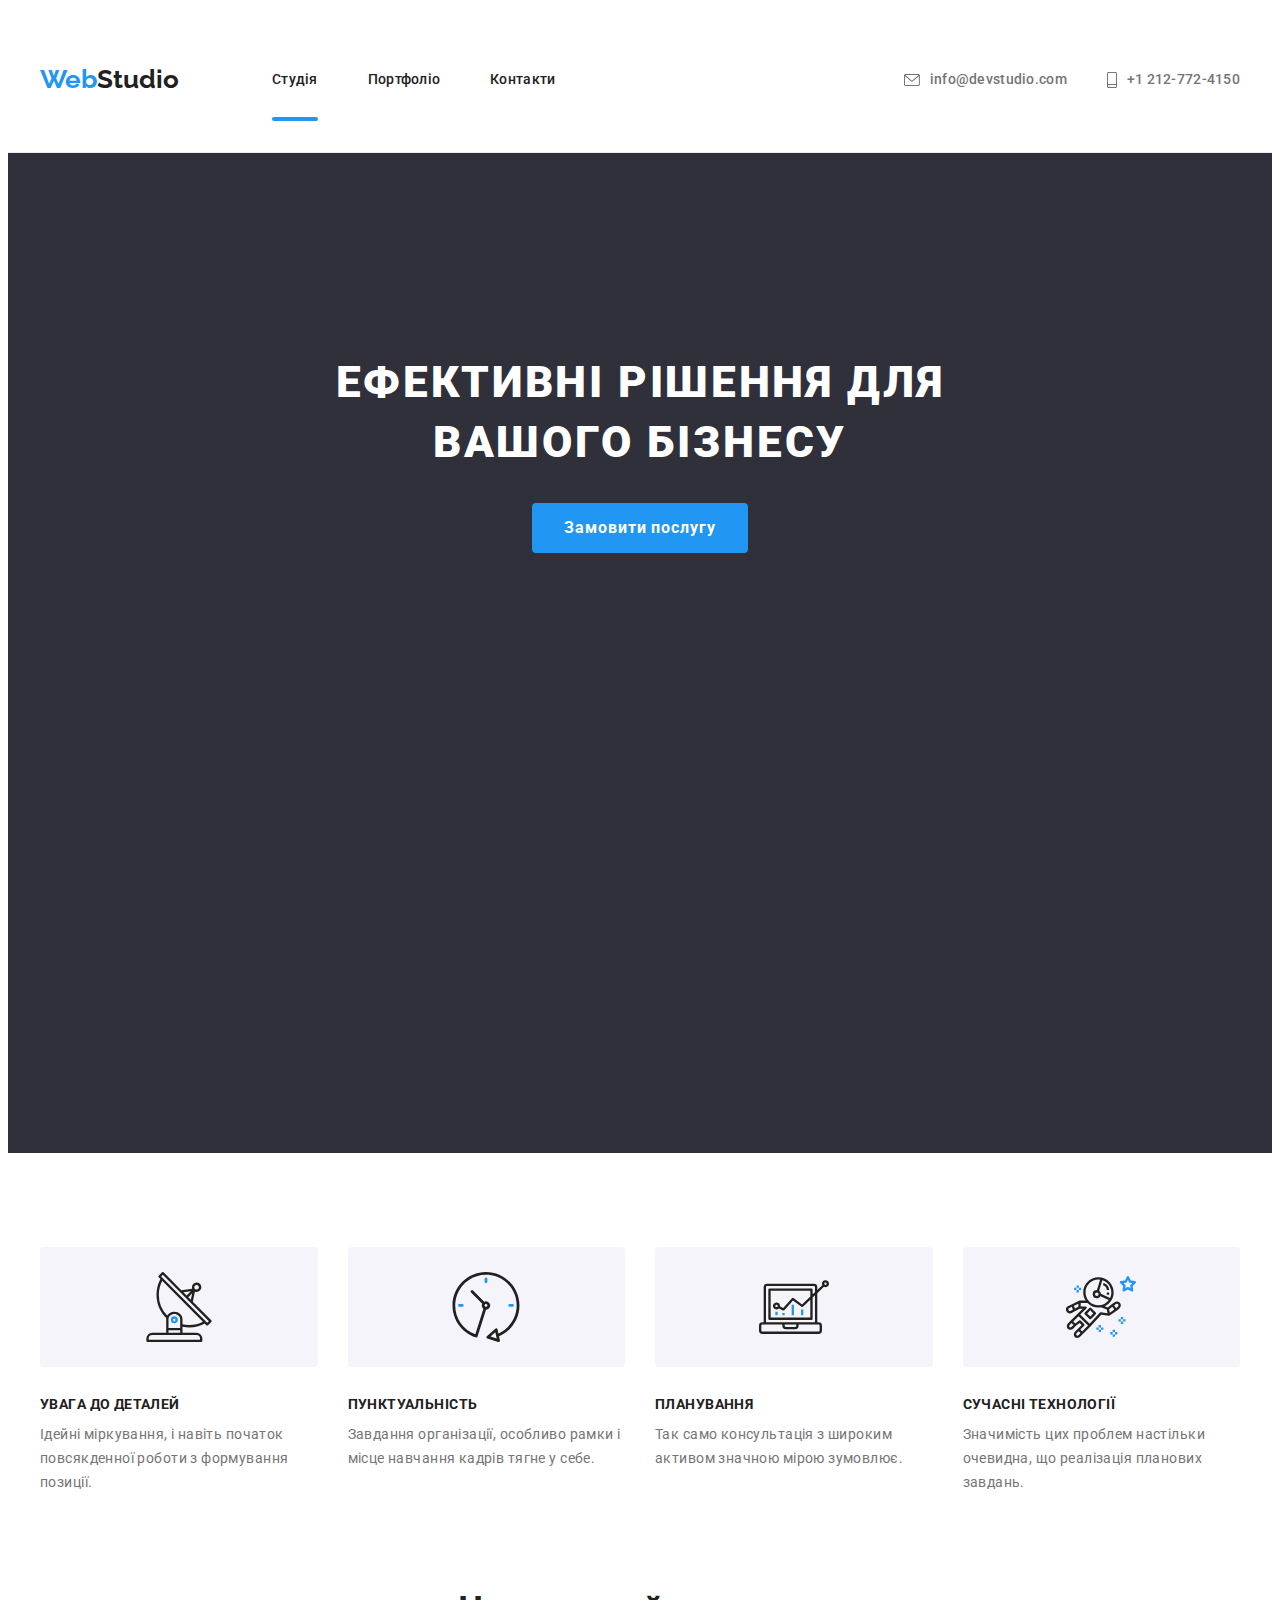
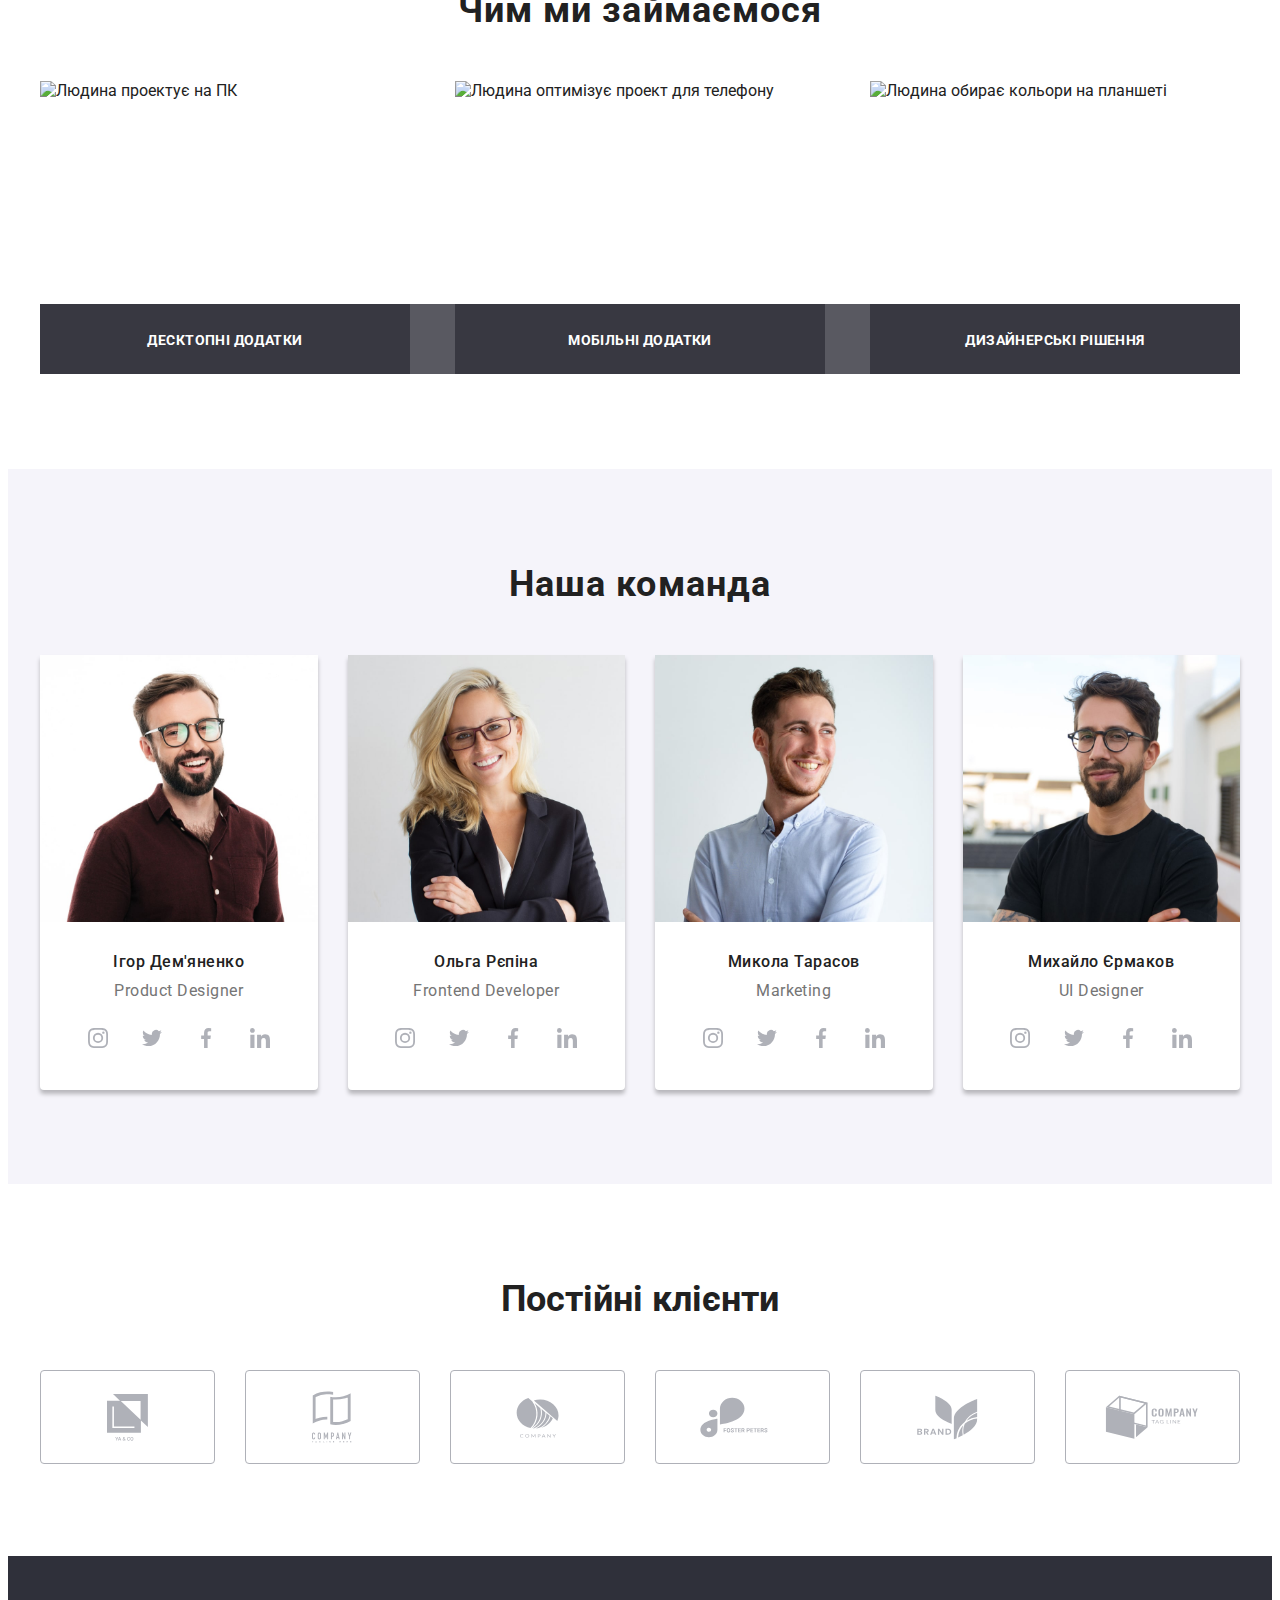
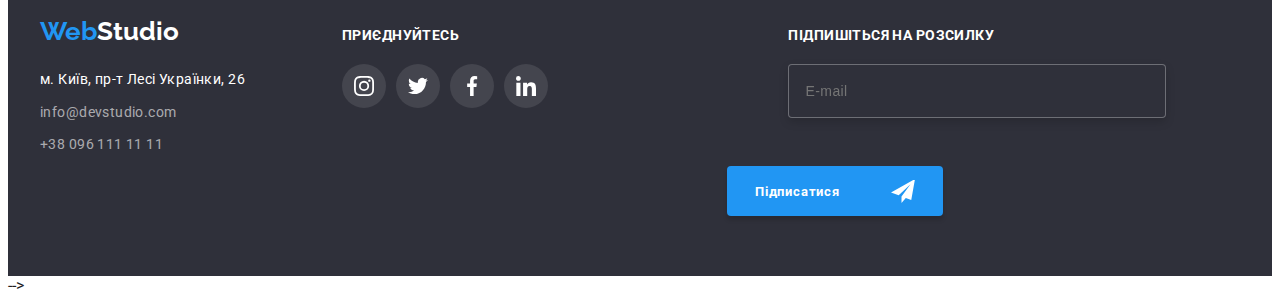
==== commit 3ccef99a: "hw8 done" ====
--- a/index.html
+++ b/index.html
@@ -24,7 +24,7 @@
   <body>
     <!-- header header header header header header header header -->
 
-    <!-- <header class="header">
+    <header class="header">
       <div class="container header__container">
         <nav class="navigation">
           <a href="./index.html" lang="en" class="logo navigation__logo"
@@ -42,7 +42,7 @@
             </li>
           </ul>
         </nav>
-        <div class="conteiner header__connect">
+        <div class="header__connect">
           <ul class="connect list">
             <li class="connect__item">
               <a href="mailto:info@devstudio.com" class="connect__contacts">
@@ -57,20 +57,103 @@
                 <svg class="connect__icon" width="10" height="16">
                   <use href="./images/icons.svg#icon-smartphone"></use>
                 </svg>
-                +38 096 111 11 11</a
+                +1 212-772-4150</a
               >
             </li>
           </ul>
         </div>
+        <button type="button" class="menu-open" data-menu-open>
+          <svg class="menu-open__icon" width="24" height="16">
+            <use href="./images/icons.svg#icon-menu"></use>
+          </svg>
+        </button>
       </div>
-    </header> -->
+      <div class="mob-menu is-hidden" data-menu>
+        <div class="container">
+          <div class="mob-menu-top">
+            <button type="button" class="mob-menu__close" data-menu-close>
+              <svg class="mob-menu__icon" width="19" height="19">
+                <use href="./images/icons.svg#icon-сlose"></use>
+              </svg>
+            </button>
+            <ul class="mob-menu-list list">
+              <li class="mob-menu-list__item">
+                <a href="./index.html" class="mob-menu-list__link">Студія</a>
+              </li>
+              <li class="mob-menu-list__item">
+                <a href="./portfolio.html" class="mob-menu-list__link"
+                  >Портфоліо</a
+                >
+              </li>
+              <li class="mob-menu-list__item">
+                <a href="#" class="mob-menu-list__link">Контакти</a>
+              </li>
+            </ul>
+          </div>
+          <div class="mob-menu-bottom">
+            <div class="mob-connect">
+              <ul class="mob-connect__list list">
+                <li class="mob-connect__item">
+                  <a href="tel:+380961111111" class="mob-connect__tel">
+                    +38 096 111 11 11</a
+                  >
+                </li>
+                <li class="mob-connect__item">
+                  <a href="mailto:info@devstudio.com" class="mob-connect__mail">
+                    info@devstudio.com</a
+                  >
+                </li>
+              </ul>
+            </div>
+            <ul class="soc__list list">
+              <li class="soc__item">
+                <a
+                  class="soc__link"
+                  href=""
+                  target="_blank"
+                  rel="noopener noreferrer nofollow"
+                  >Instagram
+                </a>
+              </li>
+              <li class="soc__item">
+                <a
+                  class="soc__link"
+                  href=""
+                  target="_blank"
+                  rel="noopener noreferrer nofollow"
+                  >Twitter</a
+                >
+              </li>
+              <li class="soc__item">
+                <a
+                  class="soc__link"
+                  href=""
+                  target="_blank"
+                  rel="noopener noreferrer nofollow"
+                  >Facebook</a
+                >
+              </li>
+              <li class="soc__item">
+                <a
+                  class="soc__link"
+                  href=""
+                  target="_blank"
+                  rel="noopener noreferrer nofollow"
+                  >Linkedin</a
+                >
+              </li>
+            </ul>
+          </div>
+        </div>
+      </div>
+    </header>
 
     <!-- main main main main main main main main main main -->
 
-    <!-- <main> -->
-    <!-- hero hero hero hero hero hero hero hero hero hero  -->
-
-    <section class="hero">
+    <main>
+      <!-- hero hero hero hero hero hero hero hero hero hero  -->
+
+      <section class="hero">
         <h1 class="hero__slogan">
           Ефективні рішення для <br />
           вашого бізнесу
@@ -80,66 +163,66 @@
         </button>
       </section>
 
-    <!-- advantages advantages advantages advantages  -->
-
-    <!-- <section class="section about">
-      <div class="container about__container">
-        <h2 class="hidden">Наші переваги</h2>
-        <ul class="advantages list">
-          <li class="advantages__item">
-            <div class="advantages__thumb">
-              <svg class="advantages__icon" width="70" height="70">
-                <use href="./images/icons.svg#icon-antenna"></use>
-              </svg>
-            </div>
-            <h3 class="advantages__title">Увагa до деталей</h3>
-            <p class="advantages__description">
-              Ідейні міркування, і навіть початок повсякденної роботи з
-              формування позиції.
-            </p>
-          </li>
-          <li class="advantages__item">
-            <div class="advantages__thumb">
-              <svg class="advantages__icon" width="70" height="70">
-                <use href="./images/icons.svg#icon-clock"></use>
-              </svg>
-            </div>
-            <h3 class="advantages__title">Пунктуальність</h3>
-            <p class="advantages__description">
-              Завдання організації, особливо рамки і місце навчання кадрів тягне
-              у себе.
-            </p>
-          </li>
-          <li class="advantages__item">
-            <div class="advantages__thumb">
-              <svg class="advantages__icon" width="70" height="70">
-                <use href="./images/icons.svg#icon-diagram"></use>
-              </svg>
-            </div>
-            <h3 class="advantages__title">Планування</h3>
-            <p class="advantages__description">
-              Так само консультація з широким активом значною мірою зумовлює.
-            </p>
-          </li>
-          <li class="advantages__item">
-            <div class="advantages__thumb">
-              <svg class="advantages__icon" width="70" height="70">
-                <use href="./images/icons.svg#icon-astronaut"></use>
-              </svg>
-            </div>
-            <h3 class="advantages__title">Сучасні технології</h3>
-            <p class="advantages__description">
-              Значимість цих проблем настільки очевидна, що реалізація планових
-              завдань.
-            </p>
-          </li>
-        </ul>
-      </div>
-    </section> -->
-
-    <!-- services services services services services -->
-
-    <!-- <section class="services">
+      <!-- advantages advantages advantages advantages  -->
+
+      <section class="section about">
+        <div class="container about__container">
+          <h2 class="hidden">Наші переваги</h2>
+          <ul class="advantages list">
+            <li class="advantages__item">
+              <div class="advantages__thumb">
+                <svg class="advantages__icon" width="70" height="70">
+                  <use href="./images/icons.svg#icon-antenna"></use>
+                </svg>
+              </div>
+              <h3 class="advantages__title">Увагa до деталей</h3>
+              <p class="advantages__description">
+                Ідейні міркування, і навіть початок повсякденної роботи з
+                формування позиції.
+              </p>
+            </li>
+            <li class="advantages__item">
+              <div class="advantages__thumb">
+                <svg class="advantages__icon" width="70" height="70">
+                  <use href="./images/icons.svg#icon-clock"></use>
+                </svg>
+              </div>
+              <h3 class="advantages__title">Пунктуальність</h3>
+              <p class="advantages__description">
+                Завдання організації, особливо рамки і місце навчання кадрів
+                тягне у себе.
+              </p>
+            </li>
+            <li class="advantages__item">
+              <div class="advantages__thumb">
+                <svg class="advantages__icon" width="70" height="70">
+                  <use href="./images/icons.svg#icon-diagram"></use>
+                </svg>
+              </div>
+              <h3 class="advantages__title">Планування</h3>
+              <p class="advantages__description">
+                Так само консультація з широким активом значною мірою зумовлює.
+              </p>
+            </li>
+            <li class="advantages__item">
+              <div class="advantages__thumb">
+                <svg class="advantages__icon" width="70" height="70">
+                  <use href="./images/icons.svg#icon-astronaut"></use>
+                </svg>
+              </div>
+              <h3 class="advantages__title">Сучасні технології</h3>
+              <p class="advantages__description">
+                Значимість цих проблем настільки очевидна, що реалізація
+                планових завдань.
+              </p>
+            </li>
+          </ul>
+        </div>
+      </section>
+
+      <!-- services services services services services -->
+
+      <section class="services">
         <div class="container services__container">
           <h2 class="services__title">Чим ми займаємося</h2>
           <ul class="projects list">
@@ -172,22 +255,45 @@
             </li>
           </ul>
         </div>
-      </section> -->
-
-    <!-- team team team team team team team team team team  -->
-
-    <!-- <section class="our-team">
+      </section>
+
+      <!-- team team team team team team team team team team  -->
+
+      <section class="our-team">
         <div class="container our-team__container">
           <h2 class="our-team__title">Наша команда</h2>
           <ul class="team list">
             <li class="team__item">
-              <img
-                class="team__image"
-                src="./images/employee1.jpg"
-                alt="фото менеджера"
-                width="270"
-                height="260"
-              />
+              <picture>
+                <source
+                  srcset="
+                    ./images/team_des/employee1.jpg    1x,
+                    ./images/team_des/employee1-2x.jpg 2x
+                  "
+                  media="(min-width: 1200px)"
+                />
+                <source
+                  srcset="
+                    ./images/team_tab/employee1-tab.jpg    1x,
+                    ./images/team_tab/employee1-tab-2x.jpg 2x
+                  "
+                  media="(min-width: 768px)"
+                />
+                <source
+                  srcset="
+                    ./images/team_mob/employee1-mob.jpg    1x,
+                    ./images/team_mob/employee1-mob-2x.jpg 2x
+                  "
+                  media="(min-width: 320px)"
+                />
+                <img
+                  class="team__image"
+                  src="./images/team_mob/employee1-mob.jpg"
+                  alt="фото менеджера"
+                  width="450"
+                  height="260"
+                />
+              </picture>
               <div class="team__member">
                 <h3 class="team__name">Ігор Дем'яненко</h3>
                 <p class="team__position">Product Designer</p>
@@ -232,13 +338,36 @@
               </div>
             </li>
             <li class="team__item">
-              <img
-                class="team__image"
-                src="./images/employee2.jpg"
-                alt="фото менеджера"
-                width="270"
-                height="260"
-              />
+              <picture>
+                <source
+                  srcset="
+                    ./images/team_des/employee2.jpg    1x,
+                    ./images/team_des/employee2-2x.jpg 2x
+                  "
+                  media="(min-width: 1200px)"
+                />
+                <source
+                  srcset="
+                    ./images/team_tab/employee2-tab.jpg    1x,
+                    ./images/team_tab/employee2-tab-2x.jpg 2x
+                  "
+                  media="(min-width: 768px)"
+                />
+                <source
+                  srcset="
+                    ./images/team_mob/employee2-mob.jpg    1x,
+                    ./images/team_mob/employee2-mob-2x.jpg 2x
+                  "
+                  media="(min-width: 320px)"
+                />
+                <img
+                  class="team__image"
+                  src="./images/team_mob/employee2-mob.jpg"
+                  alt="фото менеджера"
+                  width="450"
+                  height="260"
+                />
+              </picture>
               <div class="team__member">
                 <h3 class="team__name">Ольга Рєпіна</h3>
                 <p class="team__position">Frontend Developer</p>
@@ -283,13 +412,36 @@
               </div>
             </li>
             <li class="team__item">
-              <img
-                class="team__image"
-                src="./images/employee3.jpg"
-                alt="фото менеджера"
-                width="270"
-                height="260"
-              />
+              <picture>
+                <source
+                  srcset="
+                    ./images/team_des/employee3.jpg    1x,
+                    ./images/team_des/employee3-2x.jpg 2x
+                  "
+                  media="(min-width: 1200px)"
+                />
+                <source
+                  srcset="
+                    ./images/team_tab/employee3-tab.jpg    1x,
+                    ./images/team_tab/employee3-tab-2x.jpg 2x
+                  "
+                  media="(min-width: 768px)"
+                />
+                <source
+                  srcset="
+                    ./images/team_mob/employee3-mob.jpg    1x,
+                    ./images/team_mob/employee3-mob-2x.jpg 2x
+                  "
+                  media="(min-width: 320px)"
+                />
+                <img
+                  class="team__image"
+                  src="./images/team_mob/employee3-mob.jpg"
+                  alt="фото менеджера"
+                  width="450"
+                  height="260"
+                />
+              </picture>
               <div class="team__member">
                 <h3 class="team__name">Микола Тарасов</h3>
                 <p class="team__position">Marketing</p>
@@ -334,13 +486,37 @@
               </div>
             </li>
             <li class="team__item">
-              <img
-                class="team__image"
-                src="./images/employee4.jpg"
-                alt="фото менеджера"
-                width="270"
-                height="260"
-              />
+              <picture>
+                <source
+                  srcset="
+                    ./images/team_des/employee4.jpg    1x,
+                    ./images/team_des/employee4-2x.jpg 2x
+                  "
+                  media="(min-width: 1200px)"
+                />
+                <source
+                  srcset="
+                    ./images/team_tab/employee4-tab.jpg    1x,
+                    ./images/team_tab/employee4-tab-2x.jpg 2x
+                  "
+                  media="(min-width: 768px)"
+                />
+                <source
+                  srcset="
+                    ./images/team_mob/employee4-mob.jpg    1x,
+                    ./images/team_mob/employee4-mob-2x.jpg 2x
+                  "
+                  media="(min-width: 320px)"
+                />
+                <img
+                  class="team__image"
+                  src="./images/team_mob/employee4-mob.jpg"
+                  alt="фото менеджера"
+                  width="450"
+                  height="260"
+                />
+              </picture>
+
               <div class="team__member">
                 <h3 class="team__name">Михайло Єрмаков</h3>
                 <p class="team__position">UI Designer</p>
@@ -386,11 +562,11 @@
             </li>
           </ul>
         </div>
-      </section> -->
-
-    <!-- clients clients clients clients clients clients clients -->
-
-    <!-- <section class="clients">
+      </section>
+
+      <!-- clients clients clients clients clients clients clients -->
+
+      <section class="clients">
         <div class="container clients__container">
           <h2 class="clients__title">Постійні клієнти</h2>
           <ul class="clients__list list">
@@ -451,11 +627,11 @@
           </ul>
         </div>
       </section>
-    </main> -->
+    </main>
 
     <!-- footer footer footer footer footer footer footer footer  -->
 
-    <!-- <footer class="footer">
+    <footer class="footer">
       <div class="footer__total container">
         <div class="footer__address-box">
           <a href="./index.html" lang="en" class="logo footer__logo"
@@ -529,7 +705,7 @@
 
         <!-- form form form form form form form form form form -->
 
-        <!-- <form class="footer-form">
+        <form class="footer-form">
           <label class="footer-form__label">
             Підпишіться на розсилку
             <input
@@ -547,11 +723,12 @@
           </button>
         </form>
       </div>
-    </footer> --> -->
+    </footer>
+    -->
 
     <!-- modal modal modal modal modal modal modal modal modal -->
 
-    <!-- <div class="backdrop is-hidden" data-modal>
+    <div class="backdrop is-hidden" data-modal>
       <div class="modal">
         <button type="button" class="modal__button-close" data-modal-close>
           <svg class="modal__button-icon" width="11" height="11">
@@ -629,6 +806,7 @@
         </form>
       </div>
     </div>
-    <script src="./js/modal.js"></script> -->
+    <script src="./js/modal.js"></script>
+    <script src="./js/menu.js"></script>
   </body>
 </html>
--- a/css/main.min.css
+++ b/css/main.min.css
@@ -1 +1 @@
-:root{--accent-color: #2196f3;--main-text-black-color: #212121;--main-white-color: #ffffff;--main-grey-color: #757575;--dark-background-color: #2f303a;--button-filter-background-color: #f5f4fa;--footer-text-semi-transparent-color: rgba(255, 255, 255, 0.6)}.modal__label-check,.modal__checkbox,.modal__button-close,button.footer-form__button,.footer-form__input,.footer-thumb__link,.clients__link-icon,.team__link-icon,.advantages__thumb,.connect__contacts,.navigation,.header__container{display:-webkit-box;display:-ms-flexbox;display:flex;-webkit-box-align:center;-ms-flex-align:center;align-items:center}*:focus{outline:none}h1,h2,h3,h4,h5,h6,p{margin:0%;padding:0px}ul,ol{margin:0;padding-left:0}a{text-decoration:none;display:inline-block}img{display:block;max-width:100%;height:auto;width:100%}button{cursor:pointer;font-family:inherit;border:none;border-radius:4px;padding:10px 32px}body{font-family:"Roboto",sans-serif;background-color:var(--main-white-color);color:var(--main-text-black-color)}.list{list-style:none;padding:0%;margin:0%}.hidden{position:absolute;width:1px;height:1px;margin:-1px;padding:0;overflow:hidden;border:0;clip:rect(0 0 0 0)}.container{width:100%;padding-left:15px;padding-right:15px;margin:0 auto}@media screen and (min-width: 480px){.container{max-width:480px}}@media screen and (min-width: 768px){.container{max-width:768px}}@media screen and (min-width: 1200px){.container{max-width:1200px}}.section{padding-bottom:60px;padding-top:60px}@media screen and (min-width: 1200px){.section{padding-bottom:94px;padding-top:94px}}.header{border-bottom:1px solid #ececec}.header__container{height:80px;padding-top:32px;padding-bottom:32px}.navigation__logo{font-size:26px;line-height:1.2;font-weight:700;padding-top:24px;padding-bottom:25px;margin-right:93px;font-family:"Raleway",sans-serif;color:var(--main-text-black-color)}.navigation__logo span{color:var(--accent-color)}.menu{display:-webkit-box;display:-ms-flexbox;display:flex;gap:50px}.menu__link{font-size:14px;line-height:1.14;font-weight:500;letter-spacing:.02em;position:relative;display:block;padding-top:32px;padding-bottom:32px;color:var(--main-text-black-color);-webkit-transition:color 250ms cubic-bezier(0.4, 0, 0.2, 1);transition:color 250ms cubic-bezier(0.4, 0, 0.2, 1)}.menu__link:hover,.menu__link:focus{color:var(--accent-color)}.blue-line::after{position:absolute;top:96%;content:"";display:block;width:100%;height:4px;background:#2196f3;border-radius:2px}.connect__contacts{font-size:14px;line-height:1.14;font-weight:500;letter-spacing:.02em;color:var(--main-grey-color);-webkit-transition:color 250ms cubic-bezier(0.4, 0, 0.2, 1);transition:color 250ms cubic-bezier(0.4, 0, 0.2, 1)}.connect__contacts:hover,.connect__contacts:focus{color:var(--accent-color)}.connect__icon{margin-right:10px;--color3: currentColor}.header__connect{margin-left:auto}.connect{display:-webkit-inline-box;display:-ms-inline-flexbox;display:inline-flex;margin-left:auto}.connect .connect__item+.connect__item{margin-left:50px}.hero{background-color:var(--dark-background-color);text-align:center;max-width:100%;height:400px;padding-top:118px;padding-bottom:118px;margin-left:auto;margin-right:auto;background-image:-webkit-gradient(linear, left top, right top, from(rgba(47, 48, 58, 0.4)), to(rgba(47, 48, 58, 0.4))),url(../images/bg_image.jpg);background-image:linear-gradient(to right, rgba(47, 48, 58, 0.4), rgba(47, 48, 58, 0.4)),url(../images/bg_image.jpg);background-position:center;background-size:cover}@media screen and (min-width: 1200px){.hero{max-width:1200px;height:600px;padding-top:200px;padding-bottom:200px;max-width:1600px}}.hero__slogan{font-size:26px;line-height:1.61;font-weight:900;letter-spacing:.06em;text-transform:uppercase;color:var(--main-white-color);margin-bottom:30px}@media screen and (min-width: 1200px){.hero__slogan{font-size:44px;line-height:1.36;font-weight:900;letter-spacing:.06em}}.hero__button{font-size:16px;line-height:1.88;font-weight:700;letter-spacing:.06em;color:var(--main-white-color);background-color:var(--accent-color)}.advantages{display:-webkit-box;display:-ms-flexbox;display:flex;-ms-flex-wrap:wrap;flex-wrap:wrap;gap:30px}.advantages__item{width:100%;height:auto}@media screen and (min-width: 768px){.advantages__item{width:calc((100% - 30px)/2)}}@media screen and (min-width: 1200px){.advantages__item{width:calc((100% - 90px)/4)}}.advantages__title{font-size:14px;line-height:1.14;letter-spacing:.03em;text-transform:uppercase;margin-bottom:10px}.advantages__description{font-size:14px;line-height:1.71;letter-spacing:.03em;color:var(--main-grey-color)}.advantages__thumb{width:100%;height:120px;margin-bottom:30px;-webkit-box-pack:center;-ms-flex-pack:center;justify-content:center;background-color:#f5f4fa;border-radius:4px}.projects{display:-webkit-box;display:-ms-flexbox;display:flex;-webkit-box-pack:justify;-ms-flex-pack:justify;justify-content:space-between}.services{padding-bottom:94px}.services__title{font-size:36px;line-height:1.17;letter-spacing:.03em;margin-bottom:50px;text-align:center}.projects__item{position:relative}.projects__item::before{position:absolute;display:inline-block;content:"";width:100%;height:70px;background:rgba(47,48,58,.8);top:76%}.projects__name{font-size:14px;font-weight:700;letter-spacing:.03em;position:absolute;display:-webkit-box;display:-ms-flexbox;display:flex;left:50%;bottom:0;-webkit-transform:translate(-50%);transform:translate(-50%);-webkit-box-pack:center;-ms-flex-pack:center;justify-content:center;padding-bottom:27px;color:var(--main-white-color);text-transform:uppercase}.our-team{padding-bottom:60px;padding-top:60px;background-color:var(--button-filter-background-color)}@media screen and (min-width: 1200px){.our-team{padding-bottom:94px;padding-top:94px}}.our-team__title{font-size:36px;line-height:1.17;letter-spacing:.03em;margin-bottom:50px;text-align:center}.team{display:-webkit-box;display:-ms-flexbox;display:flex;-ms-flex-wrap:wrap;flex-wrap:wrap;gap:30px}.team__item{background-color:#fff;-webkit-box-shadow:0px 4px 4px 0px rgba(0,0,0,.25);box-shadow:0px 4px 4px 0px rgba(0,0,0,.25);border-radius:0px 0px 4px 4px}@media screen and (min-width: 768px){.team__item{width:calc((100% - 30px)/2)}}@media screen and (min-width: 1200px){.team__item{width:calc((100% - 90px)/4)}}.team__member{padding-top:30px;padding-bottom:30px}.team__name{font-size:16px;line-height:1.19;font-weight:500;letter-spacing:.03em;margin-bottom:10px;text-align:center}.team__position{font-size:16px;line-height:1.19;letter-spacing:.03em;color:var(--main-grey-color);text-align:center;margin-bottom:16px}.team__list{display:-webkit-box;display:-ms-flexbox;display:flex;-webkit-box-pack:justify;-ms-flex-pack:justify;justify-content:space-between;width:206px;height:44px;margin:auto}.team__link-icon{width:44px;height:44px;border-radius:50%;line-height:.6;-webkit-box-pack:center;-ms-flex-pack:center;justify-content:center;background-color:none;color:#afb1b8;-webkit-transition:color 250ms cubic-bezier(0.4, 0, 0.2, 1),background-color 250ms cubic-bezier(0.4, 0, 0.2, 1);transition:color 250ms cubic-bezier(0.4, 0, 0.2, 1),background-color 250ms cubic-bezier(0.4, 0, 0.2, 1)}.team__link-icon:hover,.team__link-icon:focus{color:var(--main-white-color);background-color:var(--accent-color)}.team__member-icon{--color4: currentColor}.clients{padding-bottom:60px;padding-top:60px}@media screen and (min-width: 1200px){.clients{padding-bottom:94px;padding-top:94px}}.clients__title{font-size:36px;line-height:1.17;letter-spacing:.03;margin-bottom:50px;text-align:center}.clients__list{display:-webkit-box;display:-ms-flexbox;display:flex;-ms-flex-wrap:wrap;flex-wrap:wrap;gap:30px}.clients__item{width:210px;height:92px}@media screen and (min-width: 768px){.clients__item{width:calc((100% - 60px)/3)}}@media screen and (min-width: 1200px){.clients__item{width:calc((100% - 150px)/6)}}.clients__link-icon{height:92px;-webkit-box-pack:center;-ms-flex-pack:center;justify-content:center;border:1px solid #afb1b8;color:#afb1b8;border-radius:4px;-webkit-transition:color 250ms cubic-bezier(0.4, 0, 0.2, 1),border 250ms cubic-bezier(0.4, 0, 0.2, 1);transition:color 250ms cubic-bezier(0.4, 0, 0.2, 1),border 250ms cubic-bezier(0.4, 0, 0.2, 1)}.clients__link-icon:focus,.clients__link-icon:hover{border-color:var(--accent-color);color:var(--accent-color)}.clients__icon{--color4: currentColor}.footer{background-color:var(--dark-background-color);padding-top:60px;padding-bottom:60px;display:-webkit-box;display:-ms-flexbox;display:flex;-ms-flex-wrap:wrap;flex-wrap:wrap}.footer__total{display:-webkit-box;display:-ms-flexbox;display:flex}@media screen and (max-width: 1200px){.footer__total{-webkit-box-pack:center;-ms-flex-pack:center;justify-content:center;text-align:center;-ms-flex-wrap:wrap;flex-wrap:wrap}}@media screen and (min-width: 768px)and (max-width: 1199px){.footer__total{-webkit-column-gap:156px;-moz-column-gap:156px;column-gap:156px}}.footer__logo{font-size:26px;line-height:1.2;font-weight:700;padding-top:0px;padding-bottom:0px;margin-bottom:20px;font-family:"Raleway",sans-serif;color:var(--main-white-color)}.footer__logo span{color:var(--accent-color)}.footer__phisical-address{font-size:14px;line-height:1.71;letter-spacing:.03em;font-style:normal;color:var(--main-white-color);margin-bottom:9px;-webkit-transition:color 250ms cubic-bezier(0.4, 0, 0.2, 1);transition:color 250ms cubic-bezier(0.4, 0, 0.2, 1)}.footer__phisical-address:hover,.footer__phisical-address:focus{color:var(--accent-color)}.footer__mail{font-size:14px;line-height:1.71;letter-spacing:.03em;font-style:normal;color:var(--footer-text-semi-transparent-color);margin-bottom:9px;-webkit-transition:color 250ms cubic-bezier(0.4, 0, 0.2, 1);transition:color 250ms cubic-bezier(0.4, 0, 0.2, 1)}.footer__mail:hover,.footer__mail:focus{color:var(--accent-color)}.footer__tel{font-size:14px;line-height:1.71;letter-spacing:.03em;font-style:normal;color:var(--footer-text-semi-transparent-color);-webkit-transition:color 250ms cubic-bezier(0.4, 0, 0.2, 1);transition:color 250ms cubic-bezier(0.4, 0, 0.2, 1)}.footer__tel:hover,.footer__tel:focus{color:var(--accent-color)}.footer__icons{display:-webkit-box;display:-ms-flexbox;display:flex;-ms-flex-wrap:wrap;flex-wrap:wrap;-webkit-box-align:baseline;-ms-flex-align:baseline;align-items:baseline;padding-top:60px}@media screen and (min-width: 768px){.footer__icons{padding-top:0px;-ms-flex-line-pack:start;align-content:flex-start}}@media screen and (min-width: 1200px){.footer__icons{margin-left:70px;-webkit-box-align:baseline;-ms-flex-align:baseline;align-items:baseline;padding-top:12px}}.footer__slogan{font-size:14px;line-height:1.14;font-weight:700;letter-spacing:.03em;text-transform:uppercase;color:var(--main-white-color);margin-bottom:20px;width:100%}.footer-thumb{display:-webkit-box;display:-ms-flexbox;display:flex;gap:10px;width:206px;height:44px;margin:0 auto}@media screen and (min-width: 1200px){.footer-thumb{margin:0}}.footer-thumb__link{width:44px;height:44px;background-color:rgba(255,255,255,.1);border-radius:50%;line-height:.6;-webkit-box-pack:center;-ms-flex-pack:center;justify-content:center;--color4: var(--main-white-color);-webkit-transition:background-color 250ms cubic-bezier(0.4, 0, 0.2, 1);transition:background-color 250ms cubic-bezier(0.4, 0, 0.2, 1)}.footer-thumb__link:hover,.footer-thumb__link:focus{background-color:var(--accent-color)}.footer-form{display:-webkit-box;display:-ms-flexbox;display:flex;-ms-flex-wrap:wrap;flex-wrap:wrap;-webkit-box-pack:center;-ms-flex-pack:center;justify-content:center}@media screen and (min-width: 768px)and (max-width: 1199px){.footer-form{display:block}}.footer-form__label{font-size:14px;line-height:1.14;letter-spacing:.03em;display:-webkit-box;display:-ms-flexbox;display:flex;-webkit-box-orient:vertical;-webkit-box-direction:normal;-ms-flex-direction:column;flex-direction:column;color:var(--main-white-color);font-weight:700;text-transform:uppercase;padding-top:60px;gap:20px}@media screen and (min-width: 1200px){.footer-form__label{padding-top:12px}}.footer-form__input{font-size:14px;line-height:1.25;letter-spacing:.03em;width:358px;height:50px;border:1px solid rgba(255,255,255,.3);-webkit-filter:drop-shadow(0px 4px 4px rgba(0, 0, 0, 0.15));filter:drop-shadow(0px 4px 4px rgba(0, 0, 0, 0.15));border-radius:4px;background:#2f303a;padding-left:16px;color:rgba(255,255,255,.6)}button.footer-form__button{font-weight:700;letter-spacing:.06em;margin-top:20px;height:50px;background:var(--accent-color);-webkit-box-shadow:0px 4px 4px rgba(0,0,0,.15);box-shadow:0px 4px 4px rgba(0,0,0,.15);border-radius:4px;color:var(--main-white-color);-webkit-box-pack:justify;-ms-flex-pack:justify;justify-content:space-between;width:200px;padding-left:28px;padding-right:28px}@media screen and (min-width: 768px){button.footer-form__button{margin-left:auto;margin-right:auto}}@media screen and (min-width: 1200px){button.footer-form__button{margin-left:12px;margin-top:48px}}.backdrop{position:fixed;top:0;left:0;width:100%;height:100%;background-color:rgba(0,0,0,.2);opacity:1;-webkit-transition:opacity 250ms cubic-bezier(0.4, 0, 0.2, 1);transition:opacity 250ms cubic-bezier(0.4, 0, 0.2, 1)}.backdrop.is-hidden{opacity:0;pointer-events:none}.modal{position:absolute;top:50%;left:50%;-webkit-transform:translate(-50%, -50%) scale(1);transform:translate(-50%, -50%) scale(1);-webkit-transition:-webkit-transform 250ms cubic-bezier(0.4, 0, 0.2, 1);transition:-webkit-transform 250ms cubic-bezier(0.4, 0, 0.2, 1);transition:transform 250ms cubic-bezier(0.4, 0, 0.2, 1);transition:transform 250ms cubic-bezier(0.4, 0, 0.2, 1), -webkit-transform 250ms cubic-bezier(0.4, 0, 0.2, 1);width:528px;height:581px;background-color:#fff;border-radius:4px}.backdrop.is-hidden .modal{-webkit-transform:translate(-50%, -50%) scale(0);transform:translate(-50%, -50%) scale(0)}.modal__button-close{min-width:30px;min-height:30px;border:1px solid rgba(0,0,0,.1);border-radius:50%;padding:0;background-color:#fff;-webkit-box-pack:center;-ms-flex-pack:center;justify-content:center;margin-left:auto;margin-top:8px;margin-right:8px}.modal__button-icon{fill:currentColor;-webkit-transition:fill 250ms cubic-bezier(0.4, 0, 0.2, 1);transition:fill 250ms cubic-bezier(0.4, 0, 0.2, 1)}.modal__button-close:focus .modal__button-icon,.modal__button-close:hover .modal__button-icon{fill:var(--accent-color)}.modal__form{display:-webkit-box;display:-ms-flexbox;display:flex;-webkit-box-orient:vertical;-webkit-box-direction:normal;-ms-flex-direction:column;flex-direction:column;margin-left:40px;width:448px;height:23px}.modal__name{font-size:20px;line-height:1.15;font-weight:700;letter-spacing:.03em;text-align:center;color:var(--main-text-black-color);margin-bottom:2px}.modal__field{display:block;position:relative;-webkit-box-orient:vertical;-webkit-box-direction:normal;-ms-flex-direction:column;flex-direction:column}.modal__icon{position:absolute;top:50%;left:12px;-webkit-transform:translateY(-50%);transform:translateY(-50%);-webkit-transition:fill 250ms cubic-bezier(0.4, 0, 0.2, 1);transition:fill 250ms cubic-bezier(0.4, 0, 0.2, 1)}.modal__input:focus+.modal__icon,.modal__input:hover+.modal__icon{fill:var(--accent-color)}.modal__label{font-size:12px;line-height:1.17;letter-spacing:.01em;color:var(--main-grey-color)}.position-label{display:block;margin-bottom:4px;margin-top:10px}.relative-input{position:relative;margin-top:0px;margin-bottom:0px}.modal__input{width:100%;height:40px;border:1px solid rgba(33,33,33,.2);border-radius:4px;padding-left:42px;outline:rgba(0,0,0,0);-webkit-transition:border-color 250ms cubic-bezier(0.4, 0, 0.2, 1);transition:border-color 250ms cubic-bezier(0.4, 0, 0.2, 1)}.modal__input:hover,.modal__input:focus{border-color:var(--accent-color)}.modal__comment{width:100%;height:120px;border:1px solid rgba(33,33,33,.2);border-radius:4px;resize:none;padding:12px 16px 12px 16px;outline:rgba(0,0,0,0);-webkit-transition:border-color 250ms cubic-bezier(0.4, 0, 0.2, 1);transition:border-color 250ms cubic-bezier(0.4, 0, 0.2, 1)}.modal__comment:focus,.modal__comment:hover{border-color:var(--accent-color)}.modal__comment:-moz-placeholder-shown{font-size:12px;line-height:1.17;letter-spacing:.01em;color:rgba(117,117,117,.5)}.modal__comment:-ms-input-placeholder{font-size:12px;line-height:1.17;letter-spacing:.01em;color:rgba(117,117,117,.5)}.modal__comment:placeholder-shown{font-size:12px;line-height:1.17;letter-spacing:.01em;color:rgba(117,117,117,.5)}.modal__label-check{font-size:14px;letter-spacing:.03em;color:var(--main-grey-color);margin-top:20px}.modal__check-polici{color:var(--accent-color);line-height:1.71;-webkit-text-decoration-line:underline;text-decoration-line:underline;margin-left:7px;display:inline-block}.modal__checkbox-icon{display:inline-block;width:16px;height:15px;border:2px solid #212121;border-radius:2px;margin-right:9px;margin-left:12px}.modal__input-check:checked+.modal__checkbox-icon{background-color:var(--accent-color);border-color:var(--accent-color);background-origin:border-box;background-image:url(../images/icon-check.svg);background-size:contain}.modal__input-check{appearance:none;-moz-appearance:none;-webkit-appearance:none;position:absolute}.modal__button{margin-top:30px;margin-left:124px;width:200px;background-color:var(--accent-color);line-height:30px;letter-spacing:.06em;color:var(--main-white-color);-webkit-box-shadow:0px 4px 4px rgba(0,0,0,.15);box-shadow:0px 4px 4px rgba(0,0,0,.15);border-radius:4px;font-weight:700}.portfolio{padding-top:94px;padding-bottom:94px}.portfolio-nav{display:-webkit-box;display:-ms-flexbox;display:flex;margin-bottom:50px;gap:8px;-webkit-box-pack:center;-ms-flex-pack:center;justify-content:center}.portfolio-filters-button{font-size:16px;line-height:1.62;font-weight:500;letter-spacing:.03em;background-color:var(--button-filter-background-color);padding:6px 22px;text-align:center;font-family:inherit;border-radius:4px;min-width:auto;-webkit-transition:background-color 250ms cubic-bezier(0.4, 0, 0.2, 1),color 250ms cubic-bezier(0.4, 0, 0.2, 1),-webkit-box-shadow 250ms cubic-bezier(0.4, 0, 0.2, 1);transition:background-color 250ms cubic-bezier(0.4, 0, 0.2, 1),color 250ms cubic-bezier(0.4, 0, 0.2, 1),-webkit-box-shadow 250ms cubic-bezier(0.4, 0, 0.2, 1);transition:background-color 250ms cubic-bezier(0.4, 0, 0.2, 1),color 250ms cubic-bezier(0.4, 0, 0.2, 1),box-shadow 250ms cubic-bezier(0.4, 0, 0.2, 1);transition:background-color 250ms cubic-bezier(0.4, 0, 0.2, 1),color 250ms cubic-bezier(0.4, 0, 0.2, 1),box-shadow 250ms cubic-bezier(0.4, 0, 0.2, 1),-webkit-box-shadow 250ms cubic-bezier(0.4, 0, 0.2, 1)}.portfolio-filters-button:focus,.portfolio-filters-button:hover{color:var(--main-white-color);-webkit-box-shadow:0px 4px 4px 0px rgba(0,0,0,.25);box-shadow:0px 4px 4px 0px rgba(0,0,0,.25);background-color:var(--accent-color)}.project{padding:20px 24px;border:1px solid #eee}.client-project-name{font-size:18px;line-height:2;letter-spacing:.06em;color:var(--main-text-black-color);margin-bottom:4px}.product-project-type{font-size:16px;line-height:1.88;letter-spacing:.03em;color:var(--main-grey-color)}.portfolio-list{display:-webkit-box;display:-ms-flexbox;display:flex;-ms-flex-wrap:wrap;flex-wrap:wrap;gap:30px}.portfolio-list-content{width:370px;height:404px}a.img{-webkit-transition:-webkit-box-shadow 250ms cubic-bezier(0.4, 0, 0.2, 1);transition:-webkit-box-shadow 250ms cubic-bezier(0.4, 0, 0.2, 1);transition:box-shadow 250ms cubic-bezier(0.4, 0, 0.2, 1);transition:box-shadow 250ms cubic-bezier(0.4, 0, 0.2, 1), -webkit-box-shadow 250ms cubic-bezier(0.4, 0, 0.2, 1)}a.img:focus,a.img:hover{-webkit-box-shadow:0px 4px 4px 0px rgba(0,0,0,.25);box-shadow:0px 4px 4px 0px rgba(0,0,0,.25)}.address{font-style:normal}.product-thumb{position:relative;overflow:hidden}.product-overlay{position:absolute;width:100%;height:100%;left:0;top:0;background:rgba(33,150,243,.9);-webkit-transform:translateY(100%);transform:translateY(100%);-webkit-transition:-webkit-transform 250ms cubic-bezier(0.4, 0, 0.2, 1);transition:-webkit-transform 250ms cubic-bezier(0.4, 0, 0.2, 1);transition:transform 250ms cubic-bezier(0.4, 0, 0.2, 1);transition:transform 250ms cubic-bezier(0.4, 0, 0.2, 1), -webkit-transform 250ms cubic-bezier(0.4, 0, 0.2, 1)}a.img:hover .product-overlay,a.img:focus .product-overlay{-webkit-transform:translateY(0);transform:translateY(0)}.product-actions{font-size:18px;line-height:1.55;font-weight:400;letter-spacing:.03em;position:absolute;left:50%;top:50%;-webkit-transform:translate(-50%, -50%);transform:translate(-50%, -50%);width:322px;height:168px;color:#fff}/*# sourceMappingURL=main.min.css.map */+:root{--accent-color: #2196f3;--main-text-black-color: #212121;--main-white-color: #ffffff;--main-grey-color: #757575;--dark-background-color: #2f303a;--button-filter-background-color: #f5f4fa;--footer-text-semi-transparent-color: rgba(255, 255, 255, 0.6);--gradient: linear-gradient( to right, rgba(47, 48, 58, 0.4), rgba(47, 48, 58, 0.4) )}.modal__label-check,.modal__checkbox,.modal__button-close,button.footer-form__button,.footer-form__input,.footer-thumb__link,.clients__link-icon,.team__link-icon,.advantages__thumb,.menu-open,.connect__contacts,.navigation,.header__container{display:-webkit-box;display:-ms-flexbox;display:flex;-webkit-box-align:center;-ms-flex-align:center;align-items:center}*:focus{outline:none}h1,h2,h3,h4,h5,h6,p{margin:0%;padding:0px}ul,ol{margin:0;padding-left:0}a{text-decoration:none;display:inline-block}img{display:block;max-width:100%;height:auto}button{cursor:pointer;font-family:inherit;border:none;border-radius:4px;padding:10px 32px}body{font-family:"Roboto",sans-serif;background-color:var(--main-white-color);color:var(--main-text-black-color)}.list{list-style:none;padding:0%;margin:0%}.hidden{position:absolute;width:1px;height:1px;margin:-1px;padding:0;overflow:hidden;border:0;clip:rect(0 0 0 0)}.container{width:100%;padding-left:15px;padding-right:15px;margin:0 auto}@media screen and (min-width: 480px){.container{max-width:480px}}@media screen and (min-width: 768px){.container{max-width:768px}}@media screen and (min-width: 1200px){.container{max-width:1200px}}.section{padding-bottom:60px;padding-top:60px}@media screen and (min-width: 1200px){.section{padding-bottom:94px;padding-top:94px}}.is-hidden{opacity:0;pointer-events:none}.header{border-bottom:1px solid #ececec}.header__container{height:80px;padding-top:32px;padding-bottom:32px}.navigation__logo{font-size:26px;line-height:1.2;font-weight:700;padding-top:24px;padding-bottom:25px;margin-right:93px;font-family:"Raleway",sans-serif;color:var(--main-text-black-color)}.navigation__logo span{color:var(--accent-color)}.menu{display:none}@media screen and (min-width: 768px){.menu{display:-webkit-box;display:-ms-flexbox;display:flex;gap:50px}}.menu__link{font-size:14px;line-height:1.14;font-weight:500;letter-spacing:.02em;position:relative;display:block;padding-top:32px;padding-bottom:32px;color:var(--main-text-black-color);-webkit-transition:color 250ms cubic-bezier(0.4, 0, 0.2, 1);transition:color 250ms cubic-bezier(0.4, 0, 0.2, 1)}.menu__link:hover,.menu__link:focus{color:var(--accent-color)}.blue-line::after{position:absolute;top:96%;content:"";display:block;width:100%;height:4px;background:#2196f3;border-radius:2px}.header__connect{margin-left:auto}.connect{display:none;margin-left:auto}@media screen and (min-width: 768px){.connect{display:-webkit-box;display:-ms-flexbox;display:flex;gap:10px;-webkit-box-orient:vertical;-webkit-box-direction:normal;-ms-flex-direction:column;flex-direction:column;-webkit-box-align:start;-ms-flex-align:start;align-items:flex-start}}@media screen and (min-width: 1200px){.connect{display:-webkit-box;display:-ms-flexbox;display:flex;-webkit-box-orient:horizontal;-webkit-box-direction:normal;-ms-flex-direction:row;flex-direction:row;gap:40px}}.connect__contacts{font-size:14px;line-height:1.14;font-weight:500;letter-spacing:.02em;color:var(--main-grey-color);-webkit-transition:color 250ms cubic-bezier(0.4, 0, 0.2, 1);transition:color 250ms cubic-bezier(0.4, 0, 0.2, 1)}.connect__contacts:hover,.connect__contacts:focus{color:var(--accent-color)}.connect__icon{margin-right:10px;--color3: currentColor}.menu-open{min-width:40px;min-height:40px;padding:0;background-color:#fff;-webkit-box-pack:center;-ms-flex-pack:center;justify-content:center;margin-top:10px;margin-right:10px;margin-left:auto}@media screen and (min-width: 768px){.menu-open{display:none}}.mob-menu{width:100vw;height:100vh;background-color:#fff;top:0;left:0;position:fixed;z-index:1;padding-top:48px;padding-bottom:48px;padding-left:40px;padding-right:15px}.mob-menu>.container{height:100%;display:-webkit-box;display:-ms-flexbox;display:flex;-webkit-box-orient:vertical;-webkit-box-direction:normal;-ms-flex-direction:column;flex-direction:column;-webkit-box-pack:justify;-ms-flex-pack:justify;justify-content:space-between;overflow:auto}.mob-menu-top{margin-bottom:20px}.mob-menu__close{min-width:40px;min-height:40px;padding:0;background-color:#fff;margin-top:10px;display:-webkit-box;display:-ms-flexbox;display:flex;margin-left:auto}.mob-menu-list__item:not(:last-child){margin-bottom:32px}.mob-menu-list__link{font-size:40px;line-height:1.18;font-weight:500;letter-spacing:.02em;color:#212121}.mob-connect__list{margin-bottom:64px}.mob-connect__item:not(:last-child){margin-bottom:32px}.mob-connect__tel{font-size:40px;line-height:1.18;font-weight:500;letter-spacing:.02em;color:var(--accent-color)}.mob-connect__mail{font-size:24px;line-height:1.17;font-weight:500;letter-spacing:.02em;color:#757575}.soc__list{display:-webkit-box;display:-ms-flexbox;display:flex;gap:10px}.soc__link{font-size:18px;line-height:1.22;font-weight:500;letter-spacing:.02em;color:var(--accent-color)}.soc__item:not(:last-child){padding-right:10px;border-right:1px solid rgba(33,33,33,.2)}.hero{background-color:var(--dark-background-color);text-align:center;max-width:100%;height:400px;padding-top:118px;padding-bottom:118px;margin-left:auto;margin-right:auto;background-position:center;background-size:cover;background-image:var(--gradient),url(../images/bg_image_mob.jpg)}@media(min-device-pixel-ratio: 2),(-webkit-min-device-pixel-ratio: 2),(min-resolution: 192dpi),(min-resolution: 2dppx){.hero{background-image:var(--gradient),url(../images/bg_image_mob_2x.jpg)}}@media screen and (min-width: 768px){.hero{background-image:var(--gradient),url(../images/bg_image_tab.jpg)}}@media screen and (min-width: 768px)and (min-device-pixel-ratio: 2),screen and (min-width: 768px)and (-webkit-min-device-pixel-ratio: 2),screen and (min-width: 768px)and (min-resolution: 192dpi),screen and (min-width: 768px)and (min-resolution: 2dppx){.hero{background-image:var(--gradient),url(../images/bg_image_tab_2x.jpg)}}@media screen and (min-width: 1200px){.hero{height:600px;padding-top:200px;padding-bottom:200px;background-image:var(--gradient),url(../images/bg_image.jpg)}}@media screen and (min-width: 1200px)and (min-device-pixel-ratio: 2),screen and (min-width: 1200px)and (-webkit-min-device-pixel-ratio: 2),screen and (min-width: 1200px)and (min-resolution: 192dpi),screen and (min-width: 1200px)and (min-resolution: 2dppx){.hero{background-image:var(--gradient),url(../images/bg_image_2x.jpg)}}.hero__slogan{font-size:26px;line-height:1.61;font-weight:900;letter-spacing:.06em;text-transform:uppercase;color:var(--main-white-color);margin-bottom:30px}@media screen and (min-width: 1200px){.hero__slogan{font-size:44px;line-height:1.36;font-weight:900;letter-spacing:.06em}}.hero__button{font-size:16px;line-height:1.88;font-weight:700;letter-spacing:.06em;color:var(--main-white-color);background-color:var(--accent-color)}.advantages{display:-webkit-box;display:-ms-flexbox;display:flex;-ms-flex-wrap:wrap;flex-wrap:wrap;gap:30px}.advantages__item{width:100%;height:auto}@media screen and (min-width: 768px){.advantages__item{width:calc((100% - 30px)/2)}}@media screen and (min-width: 1200px){.advantages__item{width:calc((100% - 90px)/4)}}.advantages__title{font-size:14px;line-height:1.14;letter-spacing:.03em;text-transform:uppercase;margin-bottom:10px}.advantages__description{font-size:14px;line-height:1.71;letter-spacing:.03em;color:var(--main-grey-color)}.advantages__thumb{width:100%;height:120px;margin-bottom:30px;-webkit-box-pack:center;-ms-flex-pack:center;justify-content:center;background-color:#f5f4fa;border-radius:4px}.projects{display:-webkit-box;display:-ms-flexbox;display:flex;-webkit-box-pack:justify;-ms-flex-pack:justify;justify-content:space-between}.services{padding-bottom:94px;display:none}@media screen and (min-width: 1200px){.services{display:block}}.services__title{font-size:36px;line-height:1.17;letter-spacing:.03em;margin-bottom:50px;text-align:center}.projects__item{position:relative}.projects__item::before{position:absolute;display:inline-block;content:"";width:100%;height:70px;background:rgba(47,48,58,.8);top:76%}.projects__name{font-size:14px;font-weight:700;letter-spacing:.03em;position:absolute;display:-webkit-box;display:-ms-flexbox;display:flex;left:50%;bottom:0;-webkit-transform:translate(-50%);transform:translate(-50%);-webkit-box-pack:center;-ms-flex-pack:center;justify-content:center;padding-bottom:27px;color:var(--main-white-color);text-transform:uppercase}.our-team{padding-bottom:60px;padding-top:60px;background-color:var(--button-filter-background-color)}@media screen and (min-width: 1200px){.our-team{padding-bottom:94px;padding-top:94px}}.our-team__title{font-size:36px;line-height:1.17;letter-spacing:.03em;margin-bottom:50px;text-align:center}.team{display:-webkit-box;display:-ms-flexbox;display:flex;-ms-flex-wrap:wrap;flex-wrap:wrap;gap:30px}.team__item{background-color:#fff;-webkit-box-shadow:0px 4px 4px 0px rgba(0,0,0,.25);box-shadow:0px 4px 4px 0px rgba(0,0,0,.25);border-radius:0px 0px 4px 4px}@media screen and (min-width: 768px){.team__item{width:calc((100% - 30px)/2)}}@media screen and (min-width: 1200px){.team__item{width:calc((100% - 90px)/4)}}.team__member{padding-top:30px;padding-bottom:30px}.team__name{font-size:16px;line-height:1.19;font-weight:500;letter-spacing:.03em;margin-bottom:10px;text-align:center}.team__position{font-size:16px;line-height:1.19;letter-spacing:.03em;color:var(--main-grey-color);text-align:center;margin-bottom:16px}.team__list{display:-webkit-box;display:-ms-flexbox;display:flex;-webkit-box-pack:justify;-ms-flex-pack:justify;justify-content:space-between;width:206px;height:44px;margin:auto}.team__link-icon{width:44px;height:44px;border-radius:50%;line-height:.6;-webkit-box-pack:center;-ms-flex-pack:center;justify-content:center;background-color:none;color:#afb1b8;-webkit-transition:color 250ms cubic-bezier(0.4, 0, 0.2, 1),background-color 250ms cubic-bezier(0.4, 0, 0.2, 1);transition:color 250ms cubic-bezier(0.4, 0, 0.2, 1),background-color 250ms cubic-bezier(0.4, 0, 0.2, 1)}.team__link-icon:hover,.team__link-icon:focus{color:var(--main-white-color);background-color:var(--accent-color)}.team__member-icon{--color4: currentColor}.clients{padding-bottom:60px;padding-top:60px}@media screen and (min-width: 1200px){.clients{padding-bottom:94px;padding-top:94px}}.clients__title{font-size:36px;line-height:1.17;letter-spacing:.03;margin-bottom:50px;text-align:center}.clients__list{display:-webkit-box;display:-ms-flexbox;display:flex;-ms-flex-wrap:wrap;flex-wrap:wrap;gap:30px}.clients__item{width:210px;height:92px}@media screen and (min-width: 768px){.clients__item{width:calc((100% - 60px)/3)}}@media screen and (min-width: 1200px){.clients__item{width:calc((100% - 150px)/6)}}.clients__link-icon{height:92px;-webkit-box-pack:center;-ms-flex-pack:center;justify-content:center;border:1px solid #afb1b8;color:#afb1b8;border-radius:4px;-webkit-transition:color 250ms cubic-bezier(0.4, 0, 0.2, 1),border 250ms cubic-bezier(0.4, 0, 0.2, 1);transition:color 250ms cubic-bezier(0.4, 0, 0.2, 1),border 250ms cubic-bezier(0.4, 0, 0.2, 1)}.clients__link-icon:focus,.clients__link-icon:hover{border-color:var(--accent-color);color:var(--accent-color)}.clients__icon{--color4: currentColor}.footer{background-color:var(--dark-background-color);padding-top:60px;padding-bottom:60px;display:-webkit-box;display:-ms-flexbox;display:flex;-ms-flex-wrap:wrap;flex-wrap:wrap}.footer__total{display:-webkit-box;display:-ms-flexbox;display:flex}@media screen and (max-width: 1200px){.footer__total{-webkit-box-pack:center;-ms-flex-pack:center;justify-content:center;text-align:center;-ms-flex-wrap:wrap;flex-wrap:wrap}}@media screen and (min-width: 768px)and (max-width: 1200px){.footer__total{-webkit-column-gap:156px;-moz-column-gap:156px;column-gap:156px}}.footer__logo{font-size:26px;line-height:1.2;font-weight:700;padding-top:0px;padding-bottom:0px;margin-bottom:20px;font-family:"Raleway",sans-serif;color:var(--main-white-color)}.footer__logo span{color:var(--accent-color)}.footer__phisical-address{font-size:14px;line-height:1.71;letter-spacing:.03em;font-style:normal;color:var(--main-white-color);margin-bottom:9px;-webkit-transition:color 250ms cubic-bezier(0.4, 0, 0.2, 1);transition:color 250ms cubic-bezier(0.4, 0, 0.2, 1)}.footer__phisical-address:hover,.footer__phisical-address:focus{color:var(--accent-color)}.footer__mail{font-size:14px;line-height:1.71;letter-spacing:.03em;font-style:normal;color:var(--footer-text-semi-transparent-color);margin-bottom:9px;-webkit-transition:color 250ms cubic-bezier(0.4, 0, 0.2, 1);transition:color 250ms cubic-bezier(0.4, 0, 0.2, 1)}.footer__mail:hover,.footer__mail:focus{color:var(--accent-color)}.footer__tel{font-size:14px;line-height:1.71;letter-spacing:.03em;font-style:normal;color:var(--footer-text-semi-transparent-color);-webkit-transition:color 250ms cubic-bezier(0.4, 0, 0.2, 1);transition:color 250ms cubic-bezier(0.4, 0, 0.2, 1)}.footer__tel:hover,.footer__tel:focus{color:var(--accent-color)}.footer__icons{display:-webkit-box;display:-ms-flexbox;display:flex;-ms-flex-wrap:wrap;flex-wrap:wrap;-webkit-box-align:baseline;-ms-flex-align:baseline;align-items:baseline;padding-top:60px}@media screen and (min-width: 768px){.footer__icons{padding-top:0px;-ms-flex-line-pack:start;align-content:flex-start}}@media screen and (min-width: 1200px){.footer__icons{margin-left:70px;-webkit-box-align:baseline;-ms-flex-align:baseline;align-items:baseline;padding-top:12px}}.footer__slogan{font-size:14px;line-height:1.14;font-weight:700;letter-spacing:.03em;text-transform:uppercase;color:var(--main-white-color);margin-bottom:20px;width:100%}.footer-thumb{display:-webkit-box;display:-ms-flexbox;display:flex;gap:10px;width:206px;height:44px;margin:0 auto}@media screen and (min-width: 1200px){.footer-thumb{margin:0}}.footer-thumb__link{width:44px;height:44px;background-color:rgba(255,255,255,.1);border-radius:50%;line-height:.6;-webkit-box-pack:center;-ms-flex-pack:center;justify-content:center;--color4: var(--main-white-color);-webkit-transition:background-color 250ms cubic-bezier(0.4, 0, 0.2, 1);transition:background-color 250ms cubic-bezier(0.4, 0, 0.2, 1)}.footer-thumb__link:hover,.footer-thumb__link:focus{background-color:var(--accent-color)}.footer-form{display:-webkit-box;display:-ms-flexbox;display:flex;-ms-flex-wrap:wrap;flex-wrap:wrap;-webkit-box-pack:center;-ms-flex-pack:center;justify-content:center}@media screen and (min-width: 768px)and (max-width: 1200px){.footer-form{display:block}}.footer-form__label{font-size:14px;line-height:1.14;letter-spacing:.03em;display:-webkit-box;display:-ms-flexbox;display:flex;-webkit-box-orient:vertical;-webkit-box-direction:normal;-ms-flex-direction:column;flex-direction:column;color:var(--main-white-color);font-weight:700;text-transform:uppercase;padding-top:60px;gap:20px}@media screen and (min-width: 1200px){.footer-form__label{padding-top:12px}}.footer-form__input{font-size:14px;line-height:1.25;letter-spacing:.03em;width:358px;height:50px;border:1px solid rgba(255,255,255,.3);-webkit-filter:drop-shadow(0px 4px 4px rgba(0, 0, 0, 0.15));filter:drop-shadow(0px 4px 4px rgba(0, 0, 0, 0.15));border-radius:4px;background:#2f303a;padding-left:16px;color:rgba(255,255,255,.6)}button.footer-form__button{font-weight:700;letter-spacing:.06em;margin-top:20px;height:50px;background:var(--accent-color);-webkit-box-shadow:0px 4px 4px rgba(0,0,0,.15);box-shadow:0px 4px 4px rgba(0,0,0,.15);border-radius:4px;color:var(--main-white-color);-webkit-box-pack:justify;-ms-flex-pack:justify;justify-content:space-between;width:200px;padding-left:28px;padding-right:28px}@media screen and (min-width: 768px){button.footer-form__button{margin-left:auto;margin-right:auto}}@media screen and (min-width: 1200px){button.footer-form__button{margin-left:12px;margin-top:48px}}.backdrop{position:fixed;top:0;left:0;width:100%;height:100%;background-color:rgba(0,0,0,.2);opacity:1;-webkit-transition:opacity 250ms cubic-bezier(0.4, 0, 0.2, 1);transition:opacity 250ms cubic-bezier(0.4, 0, 0.2, 1)}.modal{position:absolute;top:50%;left:50%;-webkit-transform:translate(-50%, -50%) scale(1);transform:translate(-50%, -50%) scale(1);-webkit-transition:-webkit-transform 250ms cubic-bezier(0.4, 0, 0.2, 1);transition:-webkit-transform 250ms cubic-bezier(0.4, 0, 0.2, 1);transition:transform 250ms cubic-bezier(0.4, 0, 0.2, 1);transition:transform 250ms cubic-bezier(0.4, 0, 0.2, 1), -webkit-transform 250ms cubic-bezier(0.4, 0, 0.2, 1);background-color:#fff;border-radius:4px}@media screen and (min-width: 768px){.modal{width:450px;height:609px}}@media screen and (min-width: 1200px){.modal{width:528px;height:581px}}.backdrop.is-hidden .modal{-webkit-transform:translate(-50%, -50%) scale(0);transform:translate(-50%, -50%) scale(0)}.modal__button-close{min-width:30px;min-height:30px;border:1px solid rgba(0,0,0,.1);border-radius:50%;padding:0;background-color:#fff;-webkit-box-pack:center;-ms-flex-pack:center;justify-content:center;margin-left:auto;margin-top:8px;margin-right:8px}.modal__button-icon{fill:currentColor;-webkit-transition:fill 250ms cubic-bezier(0.4, 0, 0.2, 1);transition:fill 250ms cubic-bezier(0.4, 0, 0.2, 1)}.modal__button-close:focus .modal__button-icon,.modal__button-close:hover .modal__button-icon{fill:var(--accent-color)}.modal__form{display:-webkit-box;display:-ms-flexbox;display:flex;-webkit-box-orient:vertical;-webkit-box-direction:normal;-ms-flex-direction:column;flex-direction:column;margin-left:40px;height:23px}@media screen and (min-width: 768px){.modal__form{width:370px}}@media screen and (min-width: 1200px){.modal__form{width:448px}}.modal__name{font-size:20px;line-height:1.15;font-weight:700;letter-spacing:.03em;text-align:center;color:var(--main-text-black-color);margin-bottom:2px}.modal__field{display:block;position:relative;-webkit-box-orient:vertical;-webkit-box-direction:normal;-ms-flex-direction:column;flex-direction:column}.modal__icon{position:absolute;top:50%;left:12px;-webkit-transform:translateY(-50%);transform:translateY(-50%);-webkit-transition:fill 250ms cubic-bezier(0.4, 0, 0.2, 1);transition:fill 250ms cubic-bezier(0.4, 0, 0.2, 1)}.modal__input:focus+.modal__icon,.modal__input:hover+.modal__icon{fill:var(--accent-color)}.modal__label{font-size:12px;line-height:1.17;letter-spacing:.01em;color:var(--main-grey-color)}.position-label{display:block;margin-bottom:4px;margin-top:10px}.relative-input{position:relative;margin-top:0px;margin-bottom:0px}.modal__input{width:100%;height:40px;border:1px solid rgba(33,33,33,.2);border-radius:4px;padding-left:42px;outline:rgba(0,0,0,0);-webkit-transition:border-color 250ms cubic-bezier(0.4, 0, 0.2, 1);transition:border-color 250ms cubic-bezier(0.4, 0, 0.2, 1)}.modal__input:hover,.modal__input:focus{border-color:var(--accent-color)}.modal__comment{width:100%;height:120px;border:1px solid rgba(33,33,33,.2);border-radius:4px;resize:none;padding:12px 16px 12px 16px;outline:rgba(0,0,0,0);-webkit-transition:border-color 250ms cubic-bezier(0.4, 0, 0.2, 1);transition:border-color 250ms cubic-bezier(0.4, 0, 0.2, 1)}.modal__comment:focus,.modal__comment:hover{border-color:var(--accent-color)}.modal__comment:-moz-placeholder-shown{font-size:12px;line-height:1.17;letter-spacing:.01em;color:rgba(117,117,117,.5)}.modal__comment:-ms-input-placeholder{font-size:12px;line-height:1.17;letter-spacing:.01em;color:rgba(117,117,117,.5)}.modal__comment:placeholder-shown{font-size:12px;line-height:1.17;letter-spacing:.01em;color:rgba(117,117,117,.5)}.modal__label-check{font-size:14px;letter-spacing:.03em;color:var(--main-grey-color);margin-top:20px}@media screen and (min-width: 768px){.modal__label-check{font-size:12px;line-height:1.17;font-weight:400;letter-spacing:.03em}}@media screen and (min-width: 1200px){.modal__label-check{font-size:14px;letter-spacing:.03em}}.modal__check-polici{color:var(--accent-color);line-height:1.71;-webkit-text-decoration-line:underline;text-decoration-line:underline;margin-left:7px;display:inline-block}.modal__checkbox-icon{display:inline-block;width:16px;height:15px;border:2px solid #212121;border-radius:2px;margin-right:9px;margin-left:12px}.modal__input-check:checked+.modal__checkbox-icon{background-color:var(--accent-color);border-color:var(--accent-color);background-origin:border-box;background-image:url(../images/icon-check.svg);background-size:contain}.modal__input-check{appearance:none;-moz-appearance:none;-webkit-appearance:none;position:absolute}.modal__button{margin-top:30px;margin-left:auto;margin-right:auto;width:200px;background-color:var(--accent-color);line-height:30px;letter-spacing:.06em;color:var(--main-white-color);-webkit-box-shadow:0px 4px 4px rgba(0,0,0,.15);box-shadow:0px 4px 4px rgba(0,0,0,.15);border-radius:4px;font-weight:700}.portfolio{padding-top:94px;padding-bottom:94px}.portfolio-nav{display:-webkit-box;display:-ms-flexbox;display:flex;margin-bottom:50px;gap:8px;-webkit-box-pack:center;-ms-flex-pack:center;justify-content:center}.portfolio-filters-button{font-size:16px;line-height:1.62;font-weight:500;letter-spacing:.03em;background-color:var(--button-filter-background-color);padding:6px 22px;text-align:center;font-family:inherit;border-radius:4px;min-width:auto;-webkit-transition:background-color 250ms cubic-bezier(0.4, 0, 0.2, 1),color 250ms cubic-bezier(0.4, 0, 0.2, 1),-webkit-box-shadow 250ms cubic-bezier(0.4, 0, 0.2, 1);transition:background-color 250ms cubic-bezier(0.4, 0, 0.2, 1),color 250ms cubic-bezier(0.4, 0, 0.2, 1),-webkit-box-shadow 250ms cubic-bezier(0.4, 0, 0.2, 1);transition:background-color 250ms cubic-bezier(0.4, 0, 0.2, 1),color 250ms cubic-bezier(0.4, 0, 0.2, 1),box-shadow 250ms cubic-bezier(0.4, 0, 0.2, 1);transition:background-color 250ms cubic-bezier(0.4, 0, 0.2, 1),color 250ms cubic-bezier(0.4, 0, 0.2, 1),box-shadow 250ms cubic-bezier(0.4, 0, 0.2, 1),-webkit-box-shadow 250ms cubic-bezier(0.4, 0, 0.2, 1)}.portfolio-filters-button:focus,.portfolio-filters-button:hover{color:var(--main-white-color);-webkit-box-shadow:0px 4px 4px 0px rgba(0,0,0,.25);box-shadow:0px 4px 4px 0px rgba(0,0,0,.25);background-color:var(--accent-color)}.project{padding:20px 24px;border:1px solid #eee}.client-project-name{font-size:18px;line-height:2;letter-spacing:.06em;color:var(--main-text-black-color);margin-bottom:4px}.product-project-type{font-size:16px;line-height:1.88;letter-spacing:.03em;color:var(--main-grey-color)}.portfolio-list{display:-webkit-box;display:-ms-flexbox;display:flex;-ms-flex-wrap:wrap;flex-wrap:wrap;gap:30px}.portfolio-list-content{width:370px;height:404px}a.img{-webkit-transition:-webkit-box-shadow 250ms cubic-bezier(0.4, 0, 0.2, 1);transition:-webkit-box-shadow 250ms cubic-bezier(0.4, 0, 0.2, 1);transition:box-shadow 250ms cubic-bezier(0.4, 0, 0.2, 1);transition:box-shadow 250ms cubic-bezier(0.4, 0, 0.2, 1), -webkit-box-shadow 250ms cubic-bezier(0.4, 0, 0.2, 1)}a.img:focus,a.img:hover{-webkit-box-shadow:0px 4px 4px 0px rgba(0,0,0,.25);box-shadow:0px 4px 4px 0px rgba(0,0,0,.25)}.address{font-style:normal}.product-thumb{position:relative;overflow:hidden}.product-overlay{position:absolute;width:100%;height:100%;left:0;top:0;background:rgba(33,150,243,.9);-webkit-transform:translateY(100%);transform:translateY(100%);-webkit-transition:-webkit-transform 250ms cubic-bezier(0.4, 0, 0.2, 1);transition:-webkit-transform 250ms cubic-bezier(0.4, 0, 0.2, 1);transition:transform 250ms cubic-bezier(0.4, 0, 0.2, 1);transition:transform 250ms cubic-bezier(0.4, 0, 0.2, 1), -webkit-transform 250ms cubic-bezier(0.4, 0, 0.2, 1)}a.img:hover .product-overlay,a.img:focus .product-overlay{-webkit-transform:translateY(0);transform:translateY(0)}.product-actions{font-size:18px;line-height:1.55;font-weight:400;letter-spacing:.03em;position:absolute;left:50%;top:50%;-webkit-transform:translate(-50%, -50%);transform:translate(-50%, -50%);width:322px;height:168px;color:#fff}/*# sourceMappingURL=main.min.css.map */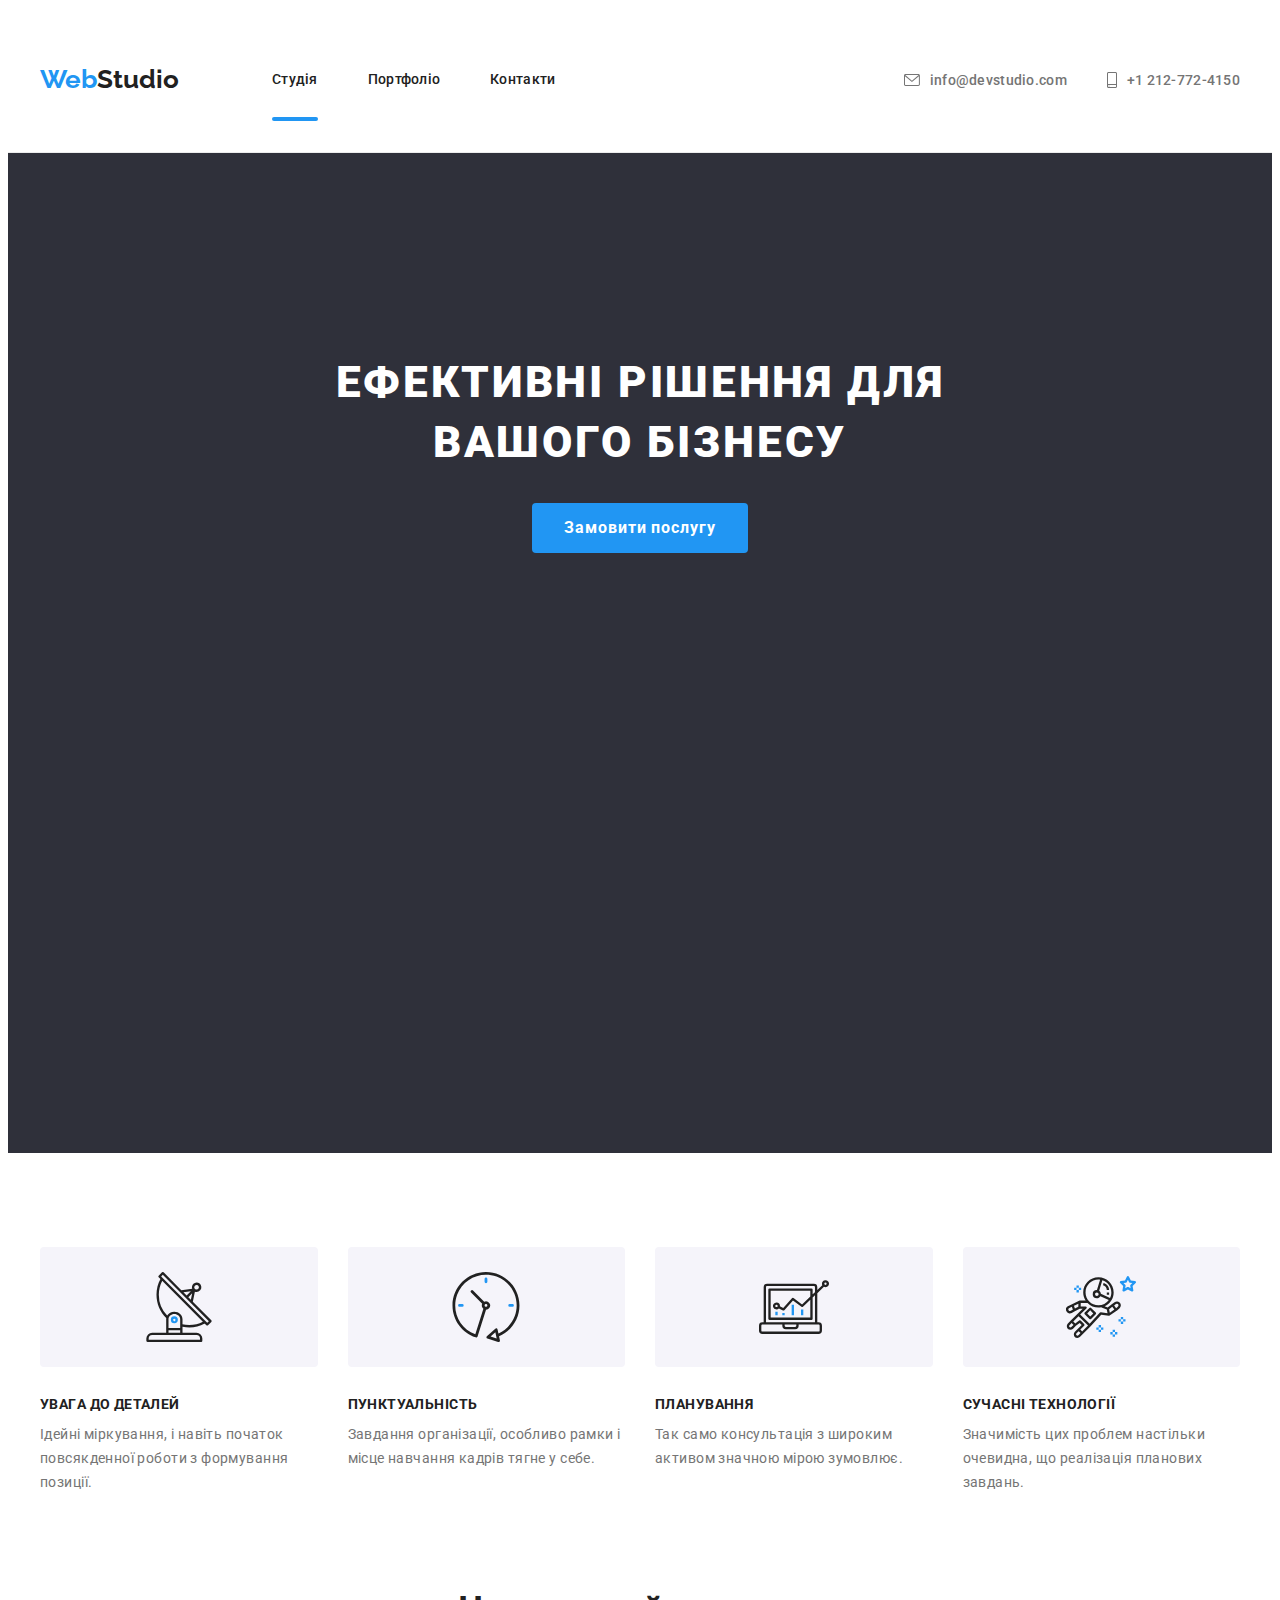
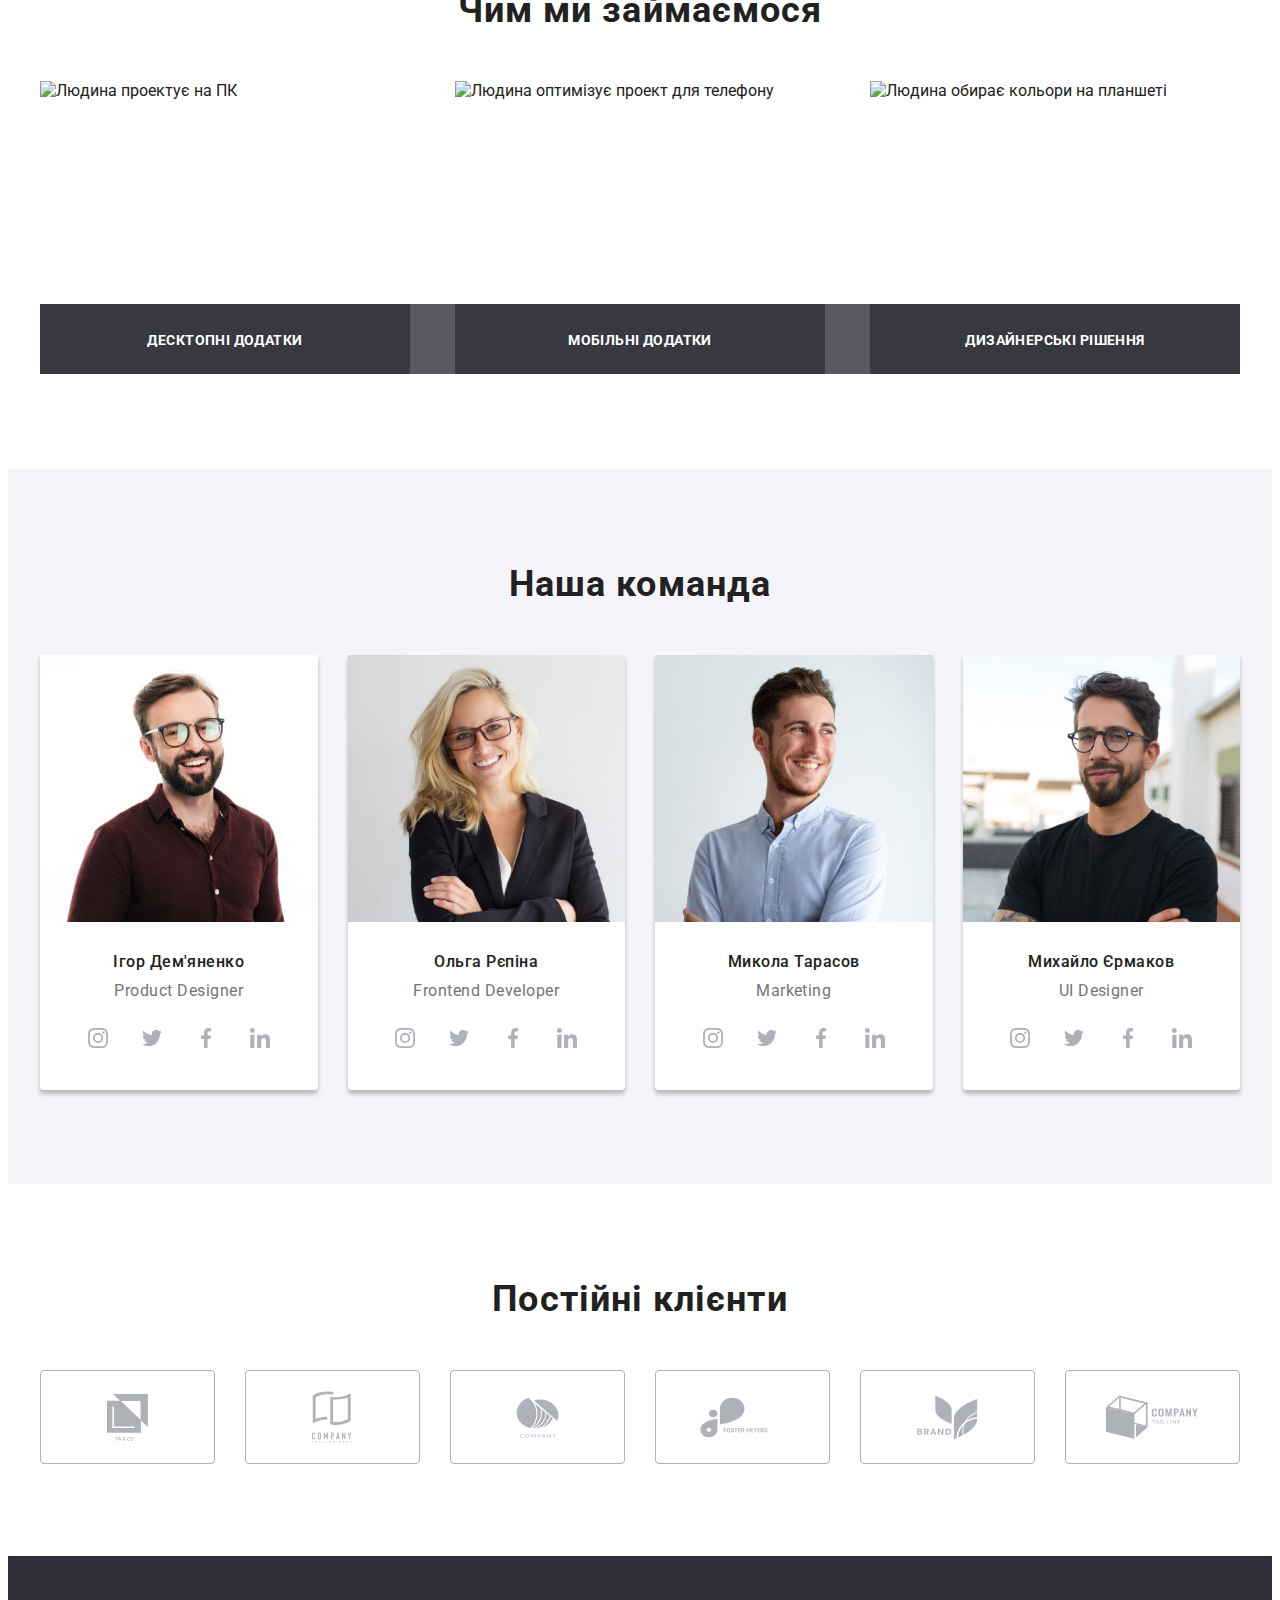
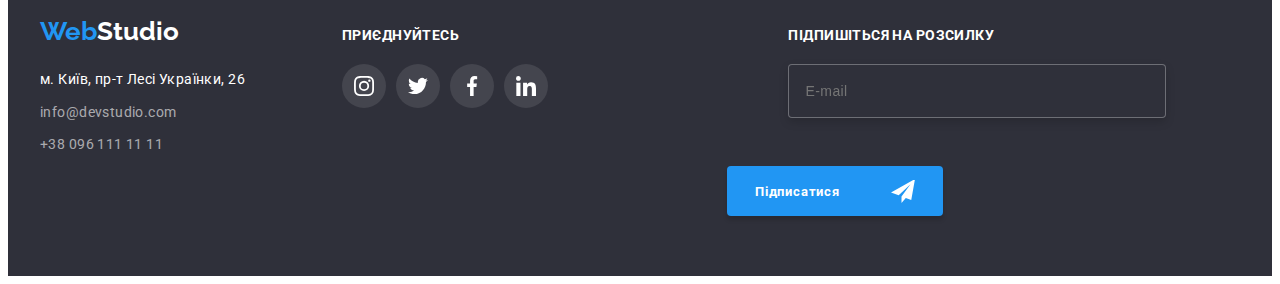
==== commit 658de874: "corrected version" ====
--- a/index.html
+++ b/index.html
@@ -63,7 +63,12 @@
           </ul>
         </div>
         <button type="button" class="menu-open" data-menu-open>
-          <svg class="menu-open__icon" width="24" height="16">
+          <svg
+            class="menu-open__icon"
+            width="24"
+            height="16"
+            aria-label="кнопка включення мобільного меню"
+          >
             <use href="./images/icons.svg#icon-menu"></use>
           </svg>
         </button>
@@ -72,7 +77,12 @@
         <div class="container">
           <div class="mob-menu-top">
             <button type="button" class="mob-menu__close" data-menu-close>
-              <svg class="mob-menu__icon" width="19" height="19">
+              <svg
+                class="mob-menu__icon"
+                width="19"
+                height="19"
+                aria-label="кнопка вимкнення мобільного меню"
+              >
                 <use href="./images/icons.svg#icon-сlose"></use>
               </svg>
             </button>
@@ -724,7 +734,6 @@
         </form>
       </div>
     </footer>
-    -->
 
     <!-- modal modal modal modal modal modal modal modal modal -->
 
--- a/css/main.min.css
+++ b/css/main.min.css
@@ -1 +1 @@
-:root{--accent-color: #2196f3;--main-text-black-color: #212121;--main-white-color: #ffffff;--main-grey-color: #757575;--dark-background-color: #2f303a;--button-filter-background-color: #f5f4fa;--footer-text-semi-transparent-color: rgba(255, 255, 255, 0.6);--gradient: linear-gradient( to right, rgba(47, 48, 58, 0.4), rgba(47, 48, 58, 0.4) )}.modal__label-check,.modal__checkbox,.modal__button-close,button.footer-form__button,.footer-form__input,.footer-thumb__link,.clients__link-icon,.team__link-icon,.advantages__thumb,.menu-open,.connect__contacts,.navigation,.header__container{display:-webkit-box;display:-ms-flexbox;display:flex;-webkit-box-align:center;-ms-flex-align:center;align-items:center}*:focus{outline:none}h1,h2,h3,h4,h5,h6,p{margin:0%;padding:0px}ul,ol{margin:0;padding-left:0}a{text-decoration:none;display:inline-block}img{display:block;max-width:100%;height:auto}button{cursor:pointer;font-family:inherit;border:none;border-radius:4px;padding:10px 32px}body{font-family:"Roboto",sans-serif;background-color:var(--main-white-color);color:var(--main-text-black-color)}.list{list-style:none;padding:0%;margin:0%}.hidden{position:absolute;width:1px;height:1px;margin:-1px;padding:0;overflow:hidden;border:0;clip:rect(0 0 0 0)}.container{width:100%;padding-left:15px;padding-right:15px;margin:0 auto}@media screen and (min-width: 480px){.container{max-width:480px}}@media screen and (min-width: 768px){.container{max-width:768px}}@media screen and (min-width: 1200px){.container{max-width:1200px}}.section{padding-bottom:60px;padding-top:60px}@media screen and (min-width: 1200px){.section{padding-bottom:94px;padding-top:94px}}.is-hidden{opacity:0;pointer-events:none}.header{border-bottom:1px solid #ececec}.header__container{height:80px;padding-top:32px;padding-bottom:32px}.navigation__logo{font-size:26px;line-height:1.2;font-weight:700;padding-top:24px;padding-bottom:25px;margin-right:93px;font-family:"Raleway",sans-serif;color:var(--main-text-black-color)}.navigation__logo span{color:var(--accent-color)}.menu{display:none}@media screen and (min-width: 768px){.menu{display:-webkit-box;display:-ms-flexbox;display:flex;gap:50px}}.menu__link{font-size:14px;line-height:1.14;font-weight:500;letter-spacing:.02em;position:relative;display:block;padding-top:32px;padding-bottom:32px;color:var(--main-text-black-color);-webkit-transition:color 250ms cubic-bezier(0.4, 0, 0.2, 1);transition:color 250ms cubic-bezier(0.4, 0, 0.2, 1)}.menu__link:hover,.menu__link:focus{color:var(--accent-color)}.blue-line::after{position:absolute;top:96%;content:"";display:block;width:100%;height:4px;background:#2196f3;border-radius:2px}.header__connect{margin-left:auto}.connect{display:none;margin-left:auto}@media screen and (min-width: 768px){.connect{display:-webkit-box;display:-ms-flexbox;display:flex;gap:10px;-webkit-box-orient:vertical;-webkit-box-direction:normal;-ms-flex-direction:column;flex-direction:column;-webkit-box-align:start;-ms-flex-align:start;align-items:flex-start}}@media screen and (min-width: 1200px){.connect{display:-webkit-box;display:-ms-flexbox;display:flex;-webkit-box-orient:horizontal;-webkit-box-direction:normal;-ms-flex-direction:row;flex-direction:row;gap:40px}}.connect__contacts{font-size:14px;line-height:1.14;font-weight:500;letter-spacing:.02em;color:var(--main-grey-color);-webkit-transition:color 250ms cubic-bezier(0.4, 0, 0.2, 1);transition:color 250ms cubic-bezier(0.4, 0, 0.2, 1)}.connect__contacts:hover,.connect__contacts:focus{color:var(--accent-color)}.connect__icon{margin-right:10px;--color3: currentColor}.menu-open{min-width:40px;min-height:40px;padding:0;background-color:#fff;-webkit-box-pack:center;-ms-flex-pack:center;justify-content:center;margin-top:10px;margin-right:10px;margin-left:auto}@media screen and (min-width: 768px){.menu-open{display:none}}.mob-menu{width:100vw;height:100vh;background-color:#fff;top:0;left:0;position:fixed;z-index:1;padding-top:48px;padding-bottom:48px;padding-left:40px;padding-right:15px}.mob-menu>.container{height:100%;display:-webkit-box;display:-ms-flexbox;display:flex;-webkit-box-orient:vertical;-webkit-box-direction:normal;-ms-flex-direction:column;flex-direction:column;-webkit-box-pack:justify;-ms-flex-pack:justify;justify-content:space-between;overflow:auto}.mob-menu-top{margin-bottom:20px}.mob-menu__close{min-width:40px;min-height:40px;padding:0;background-color:#fff;margin-top:10px;display:-webkit-box;display:-ms-flexbox;display:flex;margin-left:auto}.mob-menu-list__item:not(:last-child){margin-bottom:32px}.mob-menu-list__link{font-size:40px;line-height:1.18;font-weight:500;letter-spacing:.02em;color:#212121}.mob-connect__list{margin-bottom:64px}.mob-connect__item:not(:last-child){margin-bottom:32px}.mob-connect__tel{font-size:40px;line-height:1.18;font-weight:500;letter-spacing:.02em;color:var(--accent-color)}.mob-connect__mail{font-size:24px;line-height:1.17;font-weight:500;letter-spacing:.02em;color:#757575}.soc__list{display:-webkit-box;display:-ms-flexbox;display:flex;gap:10px}.soc__link{font-size:18px;line-height:1.22;font-weight:500;letter-spacing:.02em;color:var(--accent-color)}.soc__item:not(:last-child){padding-right:10px;border-right:1px solid rgba(33,33,33,.2)}.hero{background-color:var(--dark-background-color);text-align:center;max-width:100%;height:400px;padding-top:118px;padding-bottom:118px;margin-left:auto;margin-right:auto;background-position:center;background-size:cover;background-image:var(--gradient),url(../images/bg_image_mob.jpg)}@media(min-device-pixel-ratio: 2),(-webkit-min-device-pixel-ratio: 2),(min-resolution: 192dpi),(min-resolution: 2dppx){.hero{background-image:var(--gradient),url(../images/bg_image_mob_2x.jpg)}}@media screen and (min-width: 768px){.hero{background-image:var(--gradient),url(../images/bg_image_tab.jpg)}}@media screen and (min-width: 768px)and (min-device-pixel-ratio: 2),screen and (min-width: 768px)and (-webkit-min-device-pixel-ratio: 2),screen and (min-width: 768px)and (min-resolution: 192dpi),screen and (min-width: 768px)and (min-resolution: 2dppx){.hero{background-image:var(--gradient),url(../images/bg_image_tab_2x.jpg)}}@media screen and (min-width: 1200px){.hero{height:600px;padding-top:200px;padding-bottom:200px;background-image:var(--gradient),url(../images/bg_image.jpg)}}@media screen and (min-width: 1200px)and (min-device-pixel-ratio: 2),screen and (min-width: 1200px)and (-webkit-min-device-pixel-ratio: 2),screen and (min-width: 1200px)and (min-resolution: 192dpi),screen and (min-width: 1200px)and (min-resolution: 2dppx){.hero{background-image:var(--gradient),url(../images/bg_image_2x.jpg)}}.hero__slogan{font-size:26px;line-height:1.61;font-weight:900;letter-spacing:.06em;text-transform:uppercase;color:var(--main-white-color);margin-bottom:30px}@media screen and (min-width: 1200px){.hero__slogan{font-size:44px;line-height:1.36;font-weight:900;letter-spacing:.06em}}.hero__button{font-size:16px;line-height:1.88;font-weight:700;letter-spacing:.06em;color:var(--main-white-color);background-color:var(--accent-color)}.advantages{display:-webkit-box;display:-ms-flexbox;display:flex;-ms-flex-wrap:wrap;flex-wrap:wrap;gap:30px}.advantages__item{width:100%;height:auto}@media screen and (min-width: 768px){.advantages__item{width:calc((100% - 30px)/2)}}@media screen and (min-width: 1200px){.advantages__item{width:calc((100% - 90px)/4)}}.advantages__title{font-size:14px;line-height:1.14;letter-spacing:.03em;text-transform:uppercase;margin-bottom:10px}.advantages__description{font-size:14px;line-height:1.71;letter-spacing:.03em;color:var(--main-grey-color)}.advantages__thumb{width:100%;height:120px;margin-bottom:30px;-webkit-box-pack:center;-ms-flex-pack:center;justify-content:center;background-color:#f5f4fa;border-radius:4px}.projects{display:-webkit-box;display:-ms-flexbox;display:flex;-webkit-box-pack:justify;-ms-flex-pack:justify;justify-content:space-between}.services{padding-bottom:94px;display:none}@media screen and (min-width: 1200px){.services{display:block}}.services__title{font-size:36px;line-height:1.17;letter-spacing:.03em;margin-bottom:50px;text-align:center}.projects__item{position:relative}.projects__item::before{position:absolute;display:inline-block;content:"";width:100%;height:70px;background:rgba(47,48,58,.8);top:76%}.projects__name{font-size:14px;font-weight:700;letter-spacing:.03em;position:absolute;display:-webkit-box;display:-ms-flexbox;display:flex;left:50%;bottom:0;-webkit-transform:translate(-50%);transform:translate(-50%);-webkit-box-pack:center;-ms-flex-pack:center;justify-content:center;padding-bottom:27px;color:var(--main-white-color);text-transform:uppercase}.our-team{padding-bottom:60px;padding-top:60px;background-color:var(--button-filter-background-color)}@media screen and (min-width: 1200px){.our-team{padding-bottom:94px;padding-top:94px}}.our-team__title{font-size:36px;line-height:1.17;letter-spacing:.03em;margin-bottom:50px;text-align:center}.team{display:-webkit-box;display:-ms-flexbox;display:flex;-ms-flex-wrap:wrap;flex-wrap:wrap;gap:30px}.team__item{background-color:#fff;-webkit-box-shadow:0px 4px 4px 0px rgba(0,0,0,.25);box-shadow:0px 4px 4px 0px rgba(0,0,0,.25);border-radius:0px 0px 4px 4px}@media screen and (min-width: 768px){.team__item{width:calc((100% - 30px)/2)}}@media screen and (min-width: 1200px){.team__item{width:calc((100% - 90px)/4)}}.team__member{padding-top:30px;padding-bottom:30px}.team__name{font-size:16px;line-height:1.19;font-weight:500;letter-spacing:.03em;margin-bottom:10px;text-align:center}.team__position{font-size:16px;line-height:1.19;letter-spacing:.03em;color:var(--main-grey-color);text-align:center;margin-bottom:16px}.team__list{display:-webkit-box;display:-ms-flexbox;display:flex;-webkit-box-pack:justify;-ms-flex-pack:justify;justify-content:space-between;width:206px;height:44px;margin:auto}.team__link-icon{width:44px;height:44px;border-radius:50%;line-height:.6;-webkit-box-pack:center;-ms-flex-pack:center;justify-content:center;background-color:none;color:#afb1b8;-webkit-transition:color 250ms cubic-bezier(0.4, 0, 0.2, 1),background-color 250ms cubic-bezier(0.4, 0, 0.2, 1);transition:color 250ms cubic-bezier(0.4, 0, 0.2, 1),background-color 250ms cubic-bezier(0.4, 0, 0.2, 1)}.team__link-icon:hover,.team__link-icon:focus{color:var(--main-white-color);background-color:var(--accent-color)}.team__member-icon{--color4: currentColor}.clients{padding-bottom:60px;padding-top:60px}@media screen and (min-width: 1200px){.clients{padding-bottom:94px;padding-top:94px}}.clients__title{font-size:36px;line-height:1.17;letter-spacing:.03;margin-bottom:50px;text-align:center}.clients__list{display:-webkit-box;display:-ms-flexbox;display:flex;-ms-flex-wrap:wrap;flex-wrap:wrap;gap:30px}.clients__item{width:210px;height:92px}@media screen and (min-width: 768px){.clients__item{width:calc((100% - 60px)/3)}}@media screen and (min-width: 1200px){.clients__item{width:calc((100% - 150px)/6)}}.clients__link-icon{height:92px;-webkit-box-pack:center;-ms-flex-pack:center;justify-content:center;border:1px solid #afb1b8;color:#afb1b8;border-radius:4px;-webkit-transition:color 250ms cubic-bezier(0.4, 0, 0.2, 1),border 250ms cubic-bezier(0.4, 0, 0.2, 1);transition:color 250ms cubic-bezier(0.4, 0, 0.2, 1),border 250ms cubic-bezier(0.4, 0, 0.2, 1)}.clients__link-icon:focus,.clients__link-icon:hover{border-color:var(--accent-color);color:var(--accent-color)}.clients__icon{--color4: currentColor}.footer{background-color:var(--dark-background-color);padding-top:60px;padding-bottom:60px;display:-webkit-box;display:-ms-flexbox;display:flex;-ms-flex-wrap:wrap;flex-wrap:wrap}.footer__total{display:-webkit-box;display:-ms-flexbox;display:flex}@media screen and (max-width: 1200px){.footer__total{-webkit-box-pack:center;-ms-flex-pack:center;justify-content:center;text-align:center;-ms-flex-wrap:wrap;flex-wrap:wrap}}@media screen and (min-width: 768px)and (max-width: 1200px){.footer__total{-webkit-column-gap:156px;-moz-column-gap:156px;column-gap:156px}}.footer__logo{font-size:26px;line-height:1.2;font-weight:700;padding-top:0px;padding-bottom:0px;margin-bottom:20px;font-family:"Raleway",sans-serif;color:var(--main-white-color)}.footer__logo span{color:var(--accent-color)}.footer__phisical-address{font-size:14px;line-height:1.71;letter-spacing:.03em;font-style:normal;color:var(--main-white-color);margin-bottom:9px;-webkit-transition:color 250ms cubic-bezier(0.4, 0, 0.2, 1);transition:color 250ms cubic-bezier(0.4, 0, 0.2, 1)}.footer__phisical-address:hover,.footer__phisical-address:focus{color:var(--accent-color)}.footer__mail{font-size:14px;line-height:1.71;letter-spacing:.03em;font-style:normal;color:var(--footer-text-semi-transparent-color);margin-bottom:9px;-webkit-transition:color 250ms cubic-bezier(0.4, 0, 0.2, 1);transition:color 250ms cubic-bezier(0.4, 0, 0.2, 1)}.footer__mail:hover,.footer__mail:focus{color:var(--accent-color)}.footer__tel{font-size:14px;line-height:1.71;letter-spacing:.03em;font-style:normal;color:var(--footer-text-semi-transparent-color);-webkit-transition:color 250ms cubic-bezier(0.4, 0, 0.2, 1);transition:color 250ms cubic-bezier(0.4, 0, 0.2, 1)}.footer__tel:hover,.footer__tel:focus{color:var(--accent-color)}.footer__icons{display:-webkit-box;display:-ms-flexbox;display:flex;-ms-flex-wrap:wrap;flex-wrap:wrap;-webkit-box-align:baseline;-ms-flex-align:baseline;align-items:baseline;padding-top:60px}@media screen and (min-width: 768px){.footer__icons{padding-top:0px;-ms-flex-line-pack:start;align-content:flex-start}}@media screen and (min-width: 1200px){.footer__icons{margin-left:70px;-webkit-box-align:baseline;-ms-flex-align:baseline;align-items:baseline;padding-top:12px}}.footer__slogan{font-size:14px;line-height:1.14;font-weight:700;letter-spacing:.03em;text-transform:uppercase;color:var(--main-white-color);margin-bottom:20px;width:100%}.footer-thumb{display:-webkit-box;display:-ms-flexbox;display:flex;gap:10px;width:206px;height:44px;margin:0 auto}@media screen and (min-width: 1200px){.footer-thumb{margin:0}}.footer-thumb__link{width:44px;height:44px;background-color:rgba(255,255,255,.1);border-radius:50%;line-height:.6;-webkit-box-pack:center;-ms-flex-pack:center;justify-content:center;--color4: var(--main-white-color);-webkit-transition:background-color 250ms cubic-bezier(0.4, 0, 0.2, 1);transition:background-color 250ms cubic-bezier(0.4, 0, 0.2, 1)}.footer-thumb__link:hover,.footer-thumb__link:focus{background-color:var(--accent-color)}.footer-form{display:-webkit-box;display:-ms-flexbox;display:flex;-ms-flex-wrap:wrap;flex-wrap:wrap;-webkit-box-pack:center;-ms-flex-pack:center;justify-content:center}@media screen and (min-width: 768px)and (max-width: 1200px){.footer-form{display:block}}.footer-form__label{font-size:14px;line-height:1.14;letter-spacing:.03em;display:-webkit-box;display:-ms-flexbox;display:flex;-webkit-box-orient:vertical;-webkit-box-direction:normal;-ms-flex-direction:column;flex-direction:column;color:var(--main-white-color);font-weight:700;text-transform:uppercase;padding-top:60px;gap:20px}@media screen and (min-width: 1200px){.footer-form__label{padding-top:12px}}.footer-form__input{font-size:14px;line-height:1.25;letter-spacing:.03em;width:358px;height:50px;border:1px solid rgba(255,255,255,.3);-webkit-filter:drop-shadow(0px 4px 4px rgba(0, 0, 0, 0.15));filter:drop-shadow(0px 4px 4px rgba(0, 0, 0, 0.15));border-radius:4px;background:#2f303a;padding-left:16px;color:rgba(255,255,255,.6)}button.footer-form__button{font-weight:700;letter-spacing:.06em;margin-top:20px;height:50px;background:var(--accent-color);-webkit-box-shadow:0px 4px 4px rgba(0,0,0,.15);box-shadow:0px 4px 4px rgba(0,0,0,.15);border-radius:4px;color:var(--main-white-color);-webkit-box-pack:justify;-ms-flex-pack:justify;justify-content:space-between;width:200px;padding-left:28px;padding-right:28px}@media screen and (min-width: 768px){button.footer-form__button{margin-left:auto;margin-right:auto}}@media screen and (min-width: 1200px){button.footer-form__button{margin-left:12px;margin-top:48px}}.backdrop{position:fixed;top:0;left:0;width:100%;height:100%;background-color:rgba(0,0,0,.2);opacity:1;-webkit-transition:opacity 250ms cubic-bezier(0.4, 0, 0.2, 1);transition:opacity 250ms cubic-bezier(0.4, 0, 0.2, 1)}.modal{position:absolute;top:50%;left:50%;-webkit-transform:translate(-50%, -50%) scale(1);transform:translate(-50%, -50%) scale(1);-webkit-transition:-webkit-transform 250ms cubic-bezier(0.4, 0, 0.2, 1);transition:-webkit-transform 250ms cubic-bezier(0.4, 0, 0.2, 1);transition:transform 250ms cubic-bezier(0.4, 0, 0.2, 1);transition:transform 250ms cubic-bezier(0.4, 0, 0.2, 1), -webkit-transform 250ms cubic-bezier(0.4, 0, 0.2, 1);background-color:#fff;border-radius:4px}@media screen and (min-width: 768px){.modal{width:450px;height:609px}}@media screen and (min-width: 1200px){.modal{width:528px;height:581px}}.backdrop.is-hidden .modal{-webkit-transform:translate(-50%, -50%) scale(0);transform:translate(-50%, -50%) scale(0)}.modal__button-close{min-width:30px;min-height:30px;border:1px solid rgba(0,0,0,.1);border-radius:50%;padding:0;background-color:#fff;-webkit-box-pack:center;-ms-flex-pack:center;justify-content:center;margin-left:auto;margin-top:8px;margin-right:8px}.modal__button-icon{fill:currentColor;-webkit-transition:fill 250ms cubic-bezier(0.4, 0, 0.2, 1);transition:fill 250ms cubic-bezier(0.4, 0, 0.2, 1)}.modal__button-close:focus .modal__button-icon,.modal__button-close:hover .modal__button-icon{fill:var(--accent-color)}.modal__form{display:-webkit-box;display:-ms-flexbox;display:flex;-webkit-box-orient:vertical;-webkit-box-direction:normal;-ms-flex-direction:column;flex-direction:column;margin-left:40px;height:23px}@media screen and (min-width: 768px){.modal__form{width:370px}}@media screen and (min-width: 1200px){.modal__form{width:448px}}.modal__name{font-size:20px;line-height:1.15;font-weight:700;letter-spacing:.03em;text-align:center;color:var(--main-text-black-color);margin-bottom:2px}.modal__field{display:block;position:relative;-webkit-box-orient:vertical;-webkit-box-direction:normal;-ms-flex-direction:column;flex-direction:column}.modal__icon{position:absolute;top:50%;left:12px;-webkit-transform:translateY(-50%);transform:translateY(-50%);-webkit-transition:fill 250ms cubic-bezier(0.4, 0, 0.2, 1);transition:fill 250ms cubic-bezier(0.4, 0, 0.2, 1)}.modal__input:focus+.modal__icon,.modal__input:hover+.modal__icon{fill:var(--accent-color)}.modal__label{font-size:12px;line-height:1.17;letter-spacing:.01em;color:var(--main-grey-color)}.position-label{display:block;margin-bottom:4px;margin-top:10px}.relative-input{position:relative;margin-top:0px;margin-bottom:0px}.modal__input{width:100%;height:40px;border:1px solid rgba(33,33,33,.2);border-radius:4px;padding-left:42px;outline:rgba(0,0,0,0);-webkit-transition:border-color 250ms cubic-bezier(0.4, 0, 0.2, 1);transition:border-color 250ms cubic-bezier(0.4, 0, 0.2, 1)}.modal__input:hover,.modal__input:focus{border-color:var(--accent-color)}.modal__comment{width:100%;height:120px;border:1px solid rgba(33,33,33,.2);border-radius:4px;resize:none;padding:12px 16px 12px 16px;outline:rgba(0,0,0,0);-webkit-transition:border-color 250ms cubic-bezier(0.4, 0, 0.2, 1);transition:border-color 250ms cubic-bezier(0.4, 0, 0.2, 1)}.modal__comment:focus,.modal__comment:hover{border-color:var(--accent-color)}.modal__comment:-moz-placeholder-shown{font-size:12px;line-height:1.17;letter-spacing:.01em;color:rgba(117,117,117,.5)}.modal__comment:-ms-input-placeholder{font-size:12px;line-height:1.17;letter-spacing:.01em;color:rgba(117,117,117,.5)}.modal__comment:placeholder-shown{font-size:12px;line-height:1.17;letter-spacing:.01em;color:rgba(117,117,117,.5)}.modal__label-check{font-size:14px;letter-spacing:.03em;color:var(--main-grey-color);margin-top:20px}@media screen and (min-width: 768px){.modal__label-check{font-size:12px;line-height:1.17;font-weight:400;letter-spacing:.03em}}@media screen and (min-width: 1200px){.modal__label-check{font-size:14px;letter-spacing:.03em}}.modal__check-polici{color:var(--accent-color);line-height:1.71;-webkit-text-decoration-line:underline;text-decoration-line:underline;margin-left:7px;display:inline-block}.modal__checkbox-icon{display:inline-block;width:16px;height:15px;border:2px solid #212121;border-radius:2px;margin-right:9px;margin-left:12px}.modal__input-check:checked+.modal__checkbox-icon{background-color:var(--accent-color);border-color:var(--accent-color);background-origin:border-box;background-image:url(../images/icon-check.svg);background-size:contain}.modal__input-check{appearance:none;-moz-appearance:none;-webkit-appearance:none;position:absolute}.modal__button{margin-top:30px;margin-left:auto;margin-right:auto;width:200px;background-color:var(--accent-color);line-height:30px;letter-spacing:.06em;color:var(--main-white-color);-webkit-box-shadow:0px 4px 4px rgba(0,0,0,.15);box-shadow:0px 4px 4px rgba(0,0,0,.15);border-radius:4px;font-weight:700}.portfolio{padding-top:94px;padding-bottom:94px}.portfolio-nav{display:-webkit-box;display:-ms-flexbox;display:flex;margin-bottom:50px;gap:8px;-webkit-box-pack:center;-ms-flex-pack:center;justify-content:center}.portfolio-filters-button{font-size:16px;line-height:1.62;font-weight:500;letter-spacing:.03em;background-color:var(--button-filter-background-color);padding:6px 22px;text-align:center;font-family:inherit;border-radius:4px;min-width:auto;-webkit-transition:background-color 250ms cubic-bezier(0.4, 0, 0.2, 1),color 250ms cubic-bezier(0.4, 0, 0.2, 1),-webkit-box-shadow 250ms cubic-bezier(0.4, 0, 0.2, 1);transition:background-color 250ms cubic-bezier(0.4, 0, 0.2, 1),color 250ms cubic-bezier(0.4, 0, 0.2, 1),-webkit-box-shadow 250ms cubic-bezier(0.4, 0, 0.2, 1);transition:background-color 250ms cubic-bezier(0.4, 0, 0.2, 1),color 250ms cubic-bezier(0.4, 0, 0.2, 1),box-shadow 250ms cubic-bezier(0.4, 0, 0.2, 1);transition:background-color 250ms cubic-bezier(0.4, 0, 0.2, 1),color 250ms cubic-bezier(0.4, 0, 0.2, 1),box-shadow 250ms cubic-bezier(0.4, 0, 0.2, 1),-webkit-box-shadow 250ms cubic-bezier(0.4, 0, 0.2, 1)}.portfolio-filters-button:focus,.portfolio-filters-button:hover{color:var(--main-white-color);-webkit-box-shadow:0px 4px 4px 0px rgba(0,0,0,.25);box-shadow:0px 4px 4px 0px rgba(0,0,0,.25);background-color:var(--accent-color)}.project{padding:20px 24px;border:1px solid #eee}.client-project-name{font-size:18px;line-height:2;letter-spacing:.06em;color:var(--main-text-black-color);margin-bottom:4px}.product-project-type{font-size:16px;line-height:1.88;letter-spacing:.03em;color:var(--main-grey-color)}.portfolio-list{display:-webkit-box;display:-ms-flexbox;display:flex;-ms-flex-wrap:wrap;flex-wrap:wrap;gap:30px}.portfolio-list-content{width:370px;height:404px}a.img{-webkit-transition:-webkit-box-shadow 250ms cubic-bezier(0.4, 0, 0.2, 1);transition:-webkit-box-shadow 250ms cubic-bezier(0.4, 0, 0.2, 1);transition:box-shadow 250ms cubic-bezier(0.4, 0, 0.2, 1);transition:box-shadow 250ms cubic-bezier(0.4, 0, 0.2, 1), -webkit-box-shadow 250ms cubic-bezier(0.4, 0, 0.2, 1)}a.img:focus,a.img:hover{-webkit-box-shadow:0px 4px 4px 0px rgba(0,0,0,.25);box-shadow:0px 4px 4px 0px rgba(0,0,0,.25)}.address{font-style:normal}.product-thumb{position:relative;overflow:hidden}.product-overlay{position:absolute;width:100%;height:100%;left:0;top:0;background:rgba(33,150,243,.9);-webkit-transform:translateY(100%);transform:translateY(100%);-webkit-transition:-webkit-transform 250ms cubic-bezier(0.4, 0, 0.2, 1);transition:-webkit-transform 250ms cubic-bezier(0.4, 0, 0.2, 1);transition:transform 250ms cubic-bezier(0.4, 0, 0.2, 1);transition:transform 250ms cubic-bezier(0.4, 0, 0.2, 1), -webkit-transform 250ms cubic-bezier(0.4, 0, 0.2, 1)}a.img:hover .product-overlay,a.img:focus .product-overlay{-webkit-transform:translateY(0);transform:translateY(0)}.product-actions{font-size:18px;line-height:1.55;font-weight:400;letter-spacing:.03em;position:absolute;left:50%;top:50%;-webkit-transform:translate(-50%, -50%);transform:translate(-50%, -50%);width:322px;height:168px;color:#fff}/*# sourceMappingURL=main.min.css.map */+:root{--accent-color: #2196f3;--main-text-black-color: #212121;--main-white-color: #ffffff;--main-grey-color: #757575;--dark-background-color: #2f303a;--button-filter-background-color: #f5f4fa;--footer-text-semi-transparent-color: rgba(255, 255, 255, 0.6);--gradient: linear-gradient( to right, rgba(47, 48, 58, 0.4), rgba(47, 48, 58, 0.4) )}.modal__label-check,.modal__checkbox,.modal__button-close,button.footer-form__button,.footer-form__input,.footer-thumb__link,.clients__link-icon,.team__link-icon,.advantages__thumb,.menu-open,.connect__contacts,.navigation,.header__container{display:-webkit-box;display:-ms-flexbox;display:flex;-webkit-box-align:center;-ms-flex-align:center;align-items:center}*:focus{outline:none}h1,h2,h3,h4,h5,h6,p{margin:0%;padding:0px}ul,ol{margin:0;padding-left:0}a{text-decoration:none;display:inline-block}img{display:block;max-width:100%;height:auto}button{cursor:pointer;font-family:inherit;border:none;border-radius:4px;padding:10px 32px}body{font-family:"Roboto",sans-serif;background-color:var(--main-white-color);color:var(--main-text-black-color)}.list{list-style:none;padding:0%;margin:0%}.hidden{position:absolute;width:1px;height:1px;margin:-1px;padding:0;overflow:hidden;border:0;clip:rect(0 0 0 0)}.container{width:100%;padding-left:15px;padding-right:15px;margin:0 auto}@media screen and (min-width: 480px){.container{max-width:480px}}@media screen and (min-width: 768px){.container{max-width:768px}}@media screen and (min-width: 1200px){.container{max-width:1200px}}.section{padding-bottom:60px;padding-top:60px}@media screen and (min-width: 1200px){.section{padding-bottom:94px;padding-top:94px}}.is-hidden{opacity:0;pointer-events:none}.header{border-bottom:1px solid #ececec}.header__container{height:80px;padding-top:32px;padding-bottom:32px}.navigation__logo{font-size:26px;line-height:1.2;font-weight:700;padding-top:24px;padding-bottom:25px;margin-right:93px;font-family:"Raleway",sans-serif;color:var(--main-text-black-color)}.navigation__logo span{color:var(--accent-color)}.menu{display:none}@media screen and (min-width: 768px){.menu{display:-webkit-box;display:-ms-flexbox;display:flex;gap:50px}}.menu__link{font-size:14px;line-height:1.14;font-weight:500;letter-spacing:.02em;position:relative;display:block;padding-top:32px;padding-bottom:32px;color:var(--main-text-black-color);-webkit-transition:color 250ms cubic-bezier(0.4, 0, 0.2, 1);transition:color 250ms cubic-bezier(0.4, 0, 0.2, 1)}.menu__link:hover,.menu__link:focus{color:var(--accent-color)}.blue-line::after{position:absolute;top:96%;content:"";display:block;width:100%;height:4px;background:#2196f3;border-radius:2px}.header__connect{margin-left:auto}.connect{display:none;margin-left:auto}@media screen and (min-width: 768px){.connect{display:-webkit-box;display:-ms-flexbox;display:flex;gap:10px;-webkit-box-orient:vertical;-webkit-box-direction:normal;-ms-flex-direction:column;flex-direction:column;-webkit-box-align:start;-ms-flex-align:start;align-items:flex-start}}@media screen and (min-width: 1200px){.connect{display:-webkit-box;display:-ms-flexbox;display:flex;-webkit-box-orient:horizontal;-webkit-box-direction:normal;-ms-flex-direction:row;flex-direction:row;gap:40px}}.connect__contacts{font-size:12px;line-height:1.17;font-weight:500;letter-spacing:.02em;color:var(--main-grey-color);-webkit-transition:color 250ms cubic-bezier(0.4, 0, 0.2, 1);transition:color 250ms cubic-bezier(0.4, 0, 0.2, 1)}@media screen and (min-width: 1200px){.connect__contacts{font-size:14px;line-height:1.17;font-weight:500;letter-spacing:.02em}}.connect__contacts:hover,.connect__contacts:focus{color:var(--accent-color)}.connect__icon{margin-right:10px;--color3: currentColor}.menu-open{min-width:40px;min-height:40px;padding:0;background-color:#fff;-webkit-box-pack:center;-ms-flex-pack:center;justify-content:center;margin-top:10px;margin-right:10px;margin-left:auto}@media screen and (min-width: 768px){.menu-open{display:none}}.mob-menu{width:100vw;height:100vh;background-color:#fff;top:0;left:0;position:fixed;z-index:1;padding-top:48px;padding-bottom:48px;padding-left:40px;padding-right:15px}.mob-menu>.container{height:100%;display:-webkit-box;display:-ms-flexbox;display:flex;-webkit-box-orient:vertical;-webkit-box-direction:normal;-ms-flex-direction:column;flex-direction:column;-webkit-box-pack:justify;-ms-flex-pack:justify;justify-content:space-between;overflow:auto}.mob-menu__icon:focus{color:var(--accent-color)}.mob-menu-top{margin-bottom:20px}.mob-menu__close{min-width:40px;min-height:40px;padding:0;background-color:#fff;margin-top:10px;display:-webkit-box;display:-ms-flexbox;display:flex;margin-left:auto}.mob-menu-list__item:not(:last-child){margin-bottom:32px}.mob-menu-list__link{font-size:40px;line-height:1.18;font-weight:500;letter-spacing:.02em;color:#212121}.mob-menu-list__link:focus{color:var(--accent-color)}.mob-connect__list{margin-bottom:64px}.mob-connect__item:not(:last-child){margin-bottom:32px}.mob-connect__item{font-size:12px;line-height:1.17;font-weight:500;letter-spacing:.02em;color:#757575}.mob-connect__tel{font-size:34px;line-height:1.18;font-weight:500;letter-spacing:.02em;color:var(--accent-color)}.mob-connect__mail{font-size:24px;line-height:1.17;font-weight:500;letter-spacing:.02em;color:#757575}.soc__list{display:-webkit-box;display:-ms-flexbox;display:flex;gap:10px}.soc__link{font-size:18px;line-height:1.22;font-weight:500;letter-spacing:.02em;color:var(--accent-color)}.soc__item:not(:last-child){padding-right:10px;border-right:1px solid rgba(33,33,33,.2)}.hero{background-color:var(--dark-background-color);text-align:center;max-width:100%;height:400px;padding-top:118px;padding-bottom:118px;margin-left:auto;margin-right:auto;background-position:center;background-size:cover;background-image:var(--gradient),url(../images/bg_image_mob.jpg)}@media(min-device-pixel-ratio: 2),(-webkit-min-device-pixel-ratio: 2),(min-resolution: 192dpi),(min-resolution: 2dppx){.hero{background-image:var(--gradient),url(../images/bg_image_mob_2x.jpg)}}@media screen and (min-width: 768px){.hero{background-image:var(--gradient),url(../images/bg_image_tab.jpg)}}@media screen and (min-width: 768px)and (min-device-pixel-ratio: 2),screen and (min-width: 768px)and (-webkit-min-device-pixel-ratio: 2),screen and (min-width: 768px)and (min-resolution: 192dpi),screen and (min-width: 768px)and (min-resolution: 2dppx){.hero{background-image:var(--gradient),url(../images/bg_image_tab_2x.jpg)}}@media screen and (min-width: 1200px){.hero{height:600px;padding-top:200px;padding-bottom:200px;background-image:var(--gradient),url(../images/bg_image.jpg)}}@media screen and (min-width: 1200px)and (min-device-pixel-ratio: 2),screen and (min-width: 1200px)and (-webkit-min-device-pixel-ratio: 2),screen and (min-width: 1200px)and (min-resolution: 192dpi),screen and (min-width: 1200px)and (min-resolution: 2dppx){.hero{background-image:var(--gradient),url(../images/bg_image_2x.jpg)}}.hero__slogan{font-size:26px;line-height:1.61;font-weight:900;letter-spacing:.06em;text-transform:uppercase;color:var(--main-white-color);margin-bottom:30px}@media screen and (min-width: 1200px){.hero__slogan{font-size:44px;line-height:1.36;font-weight:900;letter-spacing:.06em}}.hero__button{font-size:16px;line-height:1.88;font-weight:700;letter-spacing:.06em;color:var(--main-white-color);background-color:var(--accent-color)}.advantages{display:-webkit-box;display:-ms-flexbox;display:flex;-ms-flex-wrap:wrap;flex-wrap:wrap;gap:30px}.advantages__item{width:100%;height:auto}@media screen and (min-width: 768px){.advantages__item{width:calc((100% - 30px)/2)}}@media screen and (min-width: 1200px){.advantages__item{width:calc((100% - 90px)/4)}}.advantages__title{font-size:14px;line-height:1.14;letter-spacing:.03em;text-transform:uppercase;margin-bottom:10px;text-align:center}@media screen and (min-width: 768px){.advantages__title{text-align:left}}.advantages__description{font-size:14px;line-height:1.71;letter-spacing:.03em;color:var(--main-grey-color)}.advantages__thumb{width:100%;height:120px;margin-bottom:30px;-webkit-box-pack:center;-ms-flex-pack:center;justify-content:center;background-color:#f5f4fa;border-radius:4px}.projects{display:-webkit-box;display:-ms-flexbox;display:flex;-webkit-box-pack:justify;-ms-flex-pack:justify;justify-content:space-between}.services{padding-bottom:94px;display:none}@media screen and (min-width: 1200px){.services{display:block}}.services__title{font-size:36px;line-height:1.17;letter-spacing:.03em;margin-bottom:50px;text-align:center}.projects__item{position:relative}.projects__item::before{position:absolute;display:inline-block;content:"";width:100%;height:70px;background:rgba(47,48,58,.8);top:76%}.projects__name{font-size:14px;font-weight:700;letter-spacing:.03em;position:absolute;display:-webkit-box;display:-ms-flexbox;display:flex;left:50%;bottom:0;-webkit-transform:translate(-50%);transform:translate(-50%);-webkit-box-pack:center;-ms-flex-pack:center;justify-content:center;padding-bottom:27px;color:var(--main-white-color);text-transform:uppercase}.our-team{padding-bottom:60px;padding-top:60px;background-color:var(--button-filter-background-color)}@media screen and (min-width: 1200px){.our-team{padding-bottom:94px;padding-top:94px}}.our-team__title{font-size:28px;line-height:1.17;letter-spacing:.03em;margin-bottom:30px;text-align:center}@media screen and (min-width: 1200px){.our-team__title{font-size:36px;line-height:1.17;letter-spacing:.03em;margin-bottom:50px}}.team{display:-webkit-box;display:-ms-flexbox;display:flex;-ms-flex-wrap:wrap;flex-wrap:wrap;gap:30px}.team__item{background-color:#fff;-webkit-box-shadow:0px 4px 4px 0px rgba(0,0,0,.25);box-shadow:0px 4px 4px 0px rgba(0,0,0,.25);border-radius:0px 0px 4px 4px}@media screen and (min-width: 768px){.team__item{width:calc((100% - 30px)/2)}}@media screen and (min-width: 1200px){.team__item{width:calc((100% - 90px)/4)}}.team__member{padding-top:30px;padding-bottom:30px}.team__name{font-size:16px;line-height:1.19;font-weight:500;letter-spacing:.03em;margin-bottom:10px;text-align:center}.team__position{font-size:16px;line-height:1.19;letter-spacing:.03em;color:var(--main-grey-color);text-align:center;margin-bottom:16px}.team__list{display:-webkit-box;display:-ms-flexbox;display:flex;-webkit-box-pack:justify;-ms-flex-pack:justify;justify-content:space-between;width:206px;height:44px;margin:auto}.team__link-icon{width:44px;height:44px;border-radius:50%;line-height:.6;-webkit-box-pack:center;-ms-flex-pack:center;justify-content:center;background-color:none;color:#afb1b8;-webkit-transition:color 250ms cubic-bezier(0.4, 0, 0.2, 1),background-color 250ms cubic-bezier(0.4, 0, 0.2, 1);transition:color 250ms cubic-bezier(0.4, 0, 0.2, 1),background-color 250ms cubic-bezier(0.4, 0, 0.2, 1)}.team__link-icon:hover,.team__link-icon:focus{color:var(--main-white-color);background-color:var(--accent-color)}.team__member-icon{--color4: currentColor}.clients{padding-bottom:60px;padding-top:60px}@media screen and (min-width: 1200px){.clients{padding-bottom:94px;padding-top:94px}}.clients__title{font-size:28px;line-height:1.17;letter-spacing:.03em;margin-bottom:30px;text-align:center}@media screen and (min-width: 1200px){.clients__title{font-size:36px;line-height:1.17;letter-spacing:.03em;margin-bottom:50px}}.clients__list{display:-webkit-box;display:-ms-flexbox;display:flex;-ms-flex-wrap:wrap;flex-wrap:wrap;gap:30px}.clients__item{width:210px;height:92px}@media screen and (min-width: 768px){.clients__item{width:calc((100% - 60px)/3)}}@media screen and (min-width: 1200px){.clients__item{width:calc((100% - 150px)/6)}}.clients__link-icon{height:92px;-webkit-box-pack:center;-ms-flex-pack:center;justify-content:center;border:1px solid #afb1b8;color:#afb1b8;border-radius:4px;-webkit-transition:color 250ms cubic-bezier(0.4, 0, 0.2, 1),border 250ms cubic-bezier(0.4, 0, 0.2, 1);transition:color 250ms cubic-bezier(0.4, 0, 0.2, 1),border 250ms cubic-bezier(0.4, 0, 0.2, 1)}.clients__link-icon:focus,.clients__link-icon:hover{border-color:var(--accent-color);color:var(--accent-color)}.clients__icon{--color4: currentColor}.footer{background-color:var(--dark-background-color);padding-top:60px;padding-bottom:60px;display:-webkit-box;display:-ms-flexbox;display:flex;-ms-flex-wrap:wrap;flex-wrap:wrap}.footer__total{display:-webkit-box;display:-ms-flexbox;display:flex}@media screen and (max-width: 1200px){.footer__total{-webkit-box-pack:center;-ms-flex-pack:center;justify-content:center;text-align:center;-ms-flex-wrap:wrap;flex-wrap:wrap}}@media screen and (min-width: 768px)and (max-width: 1200px){.footer__total{-webkit-column-gap:156px;-moz-column-gap:156px;column-gap:156px}}.footer__logo{font-size:26px;line-height:1.2;font-weight:700;padding-top:0px;padding-bottom:0px;margin-bottom:20px;font-family:"Raleway",sans-serif;color:var(--main-white-color)}.footer__logo span{color:var(--accent-color)}.footer__phisical-address{font-size:14px;line-height:1.71;letter-spacing:.03em;font-style:normal;color:var(--main-white-color);margin-bottom:9px;-webkit-transition:color 250ms cubic-bezier(0.4, 0, 0.2, 1);transition:color 250ms cubic-bezier(0.4, 0, 0.2, 1)}.footer__phisical-address:hover,.footer__phisical-address:focus{color:var(--accent-color)}.footer__mail{font-size:14px;line-height:1.71;letter-spacing:.03em;font-style:normal;color:var(--footer-text-semi-transparent-color);margin-bottom:9px;-webkit-transition:color 250ms cubic-bezier(0.4, 0, 0.2, 1);transition:color 250ms cubic-bezier(0.4, 0, 0.2, 1)}.footer__mail:hover,.footer__mail:focus{color:var(--accent-color)}.footer__tel{font-size:14px;line-height:1.71;letter-spacing:.03em;font-style:normal;color:var(--footer-text-semi-transparent-color);-webkit-transition:color 250ms cubic-bezier(0.4, 0, 0.2, 1);transition:color 250ms cubic-bezier(0.4, 0, 0.2, 1)}.footer__tel:hover,.footer__tel:focus{color:var(--accent-color)}.footer__icons{display:-webkit-box;display:-ms-flexbox;display:flex;-ms-flex-wrap:wrap;flex-wrap:wrap;-webkit-box-align:baseline;-ms-flex-align:baseline;align-items:baseline;padding-top:60px}@media screen and (min-width: 768px){.footer__icons{padding-top:0px;-ms-flex-line-pack:start;align-content:flex-start}}@media screen and (min-width: 1200px){.footer__icons{margin-left:70px;-webkit-box-align:baseline;-ms-flex-align:baseline;align-items:baseline;padding-top:12px}}.footer__slogan{font-size:14px;line-height:1.14;font-weight:700;letter-spacing:.03em;text-transform:uppercase;color:var(--main-white-color);margin-bottom:20px;width:100%}.footer-thumb{display:-webkit-box;display:-ms-flexbox;display:flex;gap:10px;width:206px;height:44px;margin:0 auto}@media screen and (min-width: 1200px){.footer-thumb{margin:0}}.footer-thumb__link{width:44px;height:44px;background-color:rgba(255,255,255,.1);border-radius:50%;line-height:.6;-webkit-box-pack:center;-ms-flex-pack:center;justify-content:center;--color4: var(--main-white-color);-webkit-transition:background-color 250ms cubic-bezier(0.4, 0, 0.2, 1);transition:background-color 250ms cubic-bezier(0.4, 0, 0.2, 1)}.footer-thumb__link:hover,.footer-thumb__link:focus{background-color:var(--accent-color)}.footer-form{display:-webkit-box;display:-ms-flexbox;display:flex;-ms-flex-wrap:wrap;flex-wrap:wrap;-webkit-box-pack:center;-ms-flex-pack:center;justify-content:center}@media screen and (min-width: 768px)and (max-width: 1200px){.footer-form{display:block}}.footer-form__label{font-size:14px;line-height:1.14;letter-spacing:.03em;display:-webkit-box;display:-ms-flexbox;display:flex;-webkit-box-orient:vertical;-webkit-box-direction:normal;-ms-flex-direction:column;flex-direction:column;color:var(--main-white-color);font-weight:700;text-transform:uppercase;padding-top:60px;gap:20px}@media screen and (min-width: 1200px){.footer-form__label{padding-top:12px}}.footer-form__input{font-size:14px;line-height:1.25;letter-spacing:.03em;width:358px;height:50px;border:1px solid rgba(255,255,255,.3);-webkit-filter:drop-shadow(0px 4px 4px rgba(0, 0, 0, 0.15));filter:drop-shadow(0px 4px 4px rgba(0, 0, 0, 0.15));border-radius:4px;background:#2f303a;padding-left:16px;color:rgba(255,255,255,.6)}button.footer-form__button{font-weight:700;letter-spacing:.06em;margin-top:20px;height:50px;background:var(--accent-color);-webkit-box-shadow:0px 4px 4px rgba(0,0,0,.15);box-shadow:0px 4px 4px rgba(0,0,0,.15);border-radius:4px;color:var(--main-white-color);-webkit-box-pack:justify;-ms-flex-pack:justify;justify-content:space-between;width:200px;padding-left:28px;padding-right:28px}@media screen and (min-width: 768px){button.footer-form__button{margin-left:auto;margin-right:auto}}@media screen and (min-width: 1200px){button.footer-form__button{margin-left:12px;margin-top:48px}}.backdrop{position:fixed;top:0;left:0;width:100%;height:100%;background-color:rgba(0,0,0,.2);opacity:1;-webkit-transition:opacity 250ms cubic-bezier(0.4, 0, 0.2, 1);transition:opacity 250ms cubic-bezier(0.4, 0, 0.2, 1)}.modal{position:absolute;top:50%;left:50%;-webkit-transform:translate(-50%, -50%) scale(1);transform:translate(-50%, -50%) scale(1);-webkit-transition:-webkit-transform 250ms cubic-bezier(0.4, 0, 0.2, 1);transition:-webkit-transform 250ms cubic-bezier(0.4, 0, 0.2, 1);transition:transform 250ms cubic-bezier(0.4, 0, 0.2, 1);transition:transform 250ms cubic-bezier(0.4, 0, 0.2, 1), -webkit-transform 250ms cubic-bezier(0.4, 0, 0.2, 1);background-color:#fff;border-radius:4px}@media screen and (min-width: 480px){.modal{width:450px;height:609px}}@media screen and (min-width: 1200px){.modal{width:528px;height:581px}}.backdrop.is-hidden .modal{-webkit-transform:translate(-50%, -50%) scale(0);transform:translate(-50%, -50%) scale(0)}.modal__button-close{min-width:30px;min-height:30px;border:1px solid rgba(0,0,0,.1);border-radius:50%;padding:0;background-color:#fff;-webkit-box-pack:center;-ms-flex-pack:center;justify-content:center;margin-left:auto;margin-top:8px;margin-right:8px}.modal__button-icon{fill:currentColor;-webkit-transition:fill 250ms cubic-bezier(0.4, 0, 0.2, 1);transition:fill 250ms cubic-bezier(0.4, 0, 0.2, 1)}.modal__button-close:focus .modal__button-icon,.modal__button-close:hover .modal__button-icon{fill:var(--accent-color)}.modal__form{display:-webkit-box;display:-ms-flexbox;display:flex;-webkit-box-orient:vertical;-webkit-box-direction:normal;-ms-flex-direction:column;flex-direction:column;margin-left:40px;height:23px}@media screen and (min-width: 480px){.modal__form{width:370px}}@media screen and (min-width: 1200px){.modal__form{width:448px}}.modal__name{font-size:20px;line-height:1.15;font-weight:700;letter-spacing:.03em;text-align:center;color:var(--main-text-black-color);margin-bottom:2px}.modal__field{display:block;position:relative;-webkit-box-orient:vertical;-webkit-box-direction:normal;-ms-flex-direction:column;flex-direction:column}.modal__icon{position:absolute;top:50%;left:12px;-webkit-transform:translateY(-50%);transform:translateY(-50%);-webkit-transition:fill 250ms cubic-bezier(0.4, 0, 0.2, 1);transition:fill 250ms cubic-bezier(0.4, 0, 0.2, 1)}.modal__input:focus+.modal__icon,.modal__input:hover+.modal__icon{fill:var(--accent-color)}.modal__label{font-size:12px;line-height:1.17;letter-spacing:.01em;color:var(--main-grey-color)}.position-label{display:block;margin-bottom:4px;margin-top:10px}.relative-input{position:relative;margin-top:0px;margin-bottom:0px}.modal__input{width:100%;height:40px;border:1px solid rgba(33,33,33,.2);border-radius:4px;padding-left:42px;outline:rgba(0,0,0,0);-webkit-transition:border-color 250ms cubic-bezier(0.4, 0, 0.2, 1);transition:border-color 250ms cubic-bezier(0.4, 0, 0.2, 1)}.modal__input:hover,.modal__input:focus{border-color:var(--accent-color)}.modal__comment{width:100%;height:120px;border:1px solid rgba(33,33,33,.2);border-radius:4px;resize:none;padding:12px 16px 12px 16px;outline:rgba(0,0,0,0);-webkit-transition:border-color 250ms cubic-bezier(0.4, 0, 0.2, 1);transition:border-color 250ms cubic-bezier(0.4, 0, 0.2, 1)}.modal__comment:focus,.modal__comment:hover{border-color:var(--accent-color)}.modal__comment:-moz-placeholder-shown{font-size:12px;line-height:1.17;letter-spacing:.01em;color:rgba(117,117,117,.5)}.modal__comment:-ms-input-placeholder{font-size:12px;line-height:1.17;letter-spacing:.01em;color:rgba(117,117,117,.5)}.modal__comment:placeholder-shown{font-size:12px;line-height:1.17;letter-spacing:.01em;color:rgba(117,117,117,.5)}.modal__label-check{font-size:14px;letter-spacing:.03em;color:var(--main-grey-color);margin-top:20px}@media screen and (min-width: 480px){.modal__label-check{font-size:12px;line-height:1.17;font-weight:400;letter-spacing:.03em}}@media screen and (min-width: 1200px){.modal__label-check{font-size:14px;letter-spacing:.03em}}.modal__check-polici{color:var(--accent-color);line-height:1.71;-webkit-text-decoration-line:underline;text-decoration-line:underline;margin-left:7px;display:inline-block}.modal__checkbox-icon{display:inline-block;width:16px;height:15px;border:2px solid #212121;border-radius:2px;margin-right:9px;margin-left:12px}.modal__input-check:checked+.modal__checkbox-icon{background-color:var(--accent-color);border-color:var(--accent-color);background-origin:border-box;background-image:url(../images/icon-check.svg);background-size:contain}.modal__input-check{appearance:none;-moz-appearance:none;-webkit-appearance:none;position:absolute}.modal__button{margin-top:30px;margin-left:auto;margin-right:auto;width:200px;background-color:var(--accent-color);line-height:30px;letter-spacing:.06em;color:var(--main-white-color);-webkit-box-shadow:0px 4px 4px rgba(0,0,0,.15);box-shadow:0px 4px 4px rgba(0,0,0,.15);border-radius:4px;font-weight:700}.portfolio{padding-top:94px;padding-bottom:94px}.portfolio-nav{display:-webkit-box;display:-ms-flexbox;display:flex;margin-bottom:50px;gap:8px;-webkit-box-pack:center;-ms-flex-pack:center;justify-content:center}.portfolio-filters-button{font-size:16px;line-height:1.62;font-weight:500;letter-spacing:.03em;background-color:var(--button-filter-background-color);padding:6px 22px;text-align:center;font-family:inherit;border-radius:4px;min-width:auto;-webkit-transition:background-color 250ms cubic-bezier(0.4, 0, 0.2, 1),color 250ms cubic-bezier(0.4, 0, 0.2, 1),-webkit-box-shadow 250ms cubic-bezier(0.4, 0, 0.2, 1);transition:background-color 250ms cubic-bezier(0.4, 0, 0.2, 1),color 250ms cubic-bezier(0.4, 0, 0.2, 1),-webkit-box-shadow 250ms cubic-bezier(0.4, 0, 0.2, 1);transition:background-color 250ms cubic-bezier(0.4, 0, 0.2, 1),color 250ms cubic-bezier(0.4, 0, 0.2, 1),box-shadow 250ms cubic-bezier(0.4, 0, 0.2, 1);transition:background-color 250ms cubic-bezier(0.4, 0, 0.2, 1),color 250ms cubic-bezier(0.4, 0, 0.2, 1),box-shadow 250ms cubic-bezier(0.4, 0, 0.2, 1),-webkit-box-shadow 250ms cubic-bezier(0.4, 0, 0.2, 1)}.portfolio-filters-button:focus,.portfolio-filters-button:hover{color:var(--main-white-color);-webkit-box-shadow:0px 4px 4px 0px rgba(0,0,0,.25);box-shadow:0px 4px 4px 0px rgba(0,0,0,.25);background-color:var(--accent-color)}.project{padding:20px 24px;border:1px solid #eee}.client-project-name{font-size:18px;line-height:2;letter-spacing:.06em;color:var(--main-text-black-color);margin-bottom:4px}.product-project-type{font-size:16px;line-height:1.88;letter-spacing:.03em;color:var(--main-grey-color)}.portfolio-list{display:-webkit-box;display:-ms-flexbox;display:flex;-ms-flex-wrap:wrap;flex-wrap:wrap;gap:30px}.portfolio-list-content{width:370px;height:404px}a.img{-webkit-transition:-webkit-box-shadow 250ms cubic-bezier(0.4, 0, 0.2, 1);transition:-webkit-box-shadow 250ms cubic-bezier(0.4, 0, 0.2, 1);transition:box-shadow 250ms cubic-bezier(0.4, 0, 0.2, 1);transition:box-shadow 250ms cubic-bezier(0.4, 0, 0.2, 1), -webkit-box-shadow 250ms cubic-bezier(0.4, 0, 0.2, 1)}a.img:focus,a.img:hover{-webkit-box-shadow:0px 4px 4px 0px rgba(0,0,0,.25);box-shadow:0px 4px 4px 0px rgba(0,0,0,.25)}.address{font-style:normal}.product-thumb{position:relative;overflow:hidden}.product-overlay{position:absolute;width:100%;height:100%;left:0;top:0;background:rgba(33,150,243,.9);-webkit-transform:translateY(100%);transform:translateY(100%);-webkit-transition:-webkit-transform 250ms cubic-bezier(0.4, 0, 0.2, 1);transition:-webkit-transform 250ms cubic-bezier(0.4, 0, 0.2, 1);transition:transform 250ms cubic-bezier(0.4, 0, 0.2, 1);transition:transform 250ms cubic-bezier(0.4, 0, 0.2, 1), -webkit-transform 250ms cubic-bezier(0.4, 0, 0.2, 1)}a.img:hover .product-overlay,a.img:focus .product-overlay{-webkit-transform:translateY(0);transform:translateY(0)}.product-actions{font-size:18px;line-height:1.55;font-weight:400;letter-spacing:.03em;position:absolute;left:50%;top:50%;-webkit-transform:translate(-50%, -50%);transform:translate(-50%, -50%);width:322px;height:168px;color:#fff}/*# sourceMappingURL=main.min.css.map */